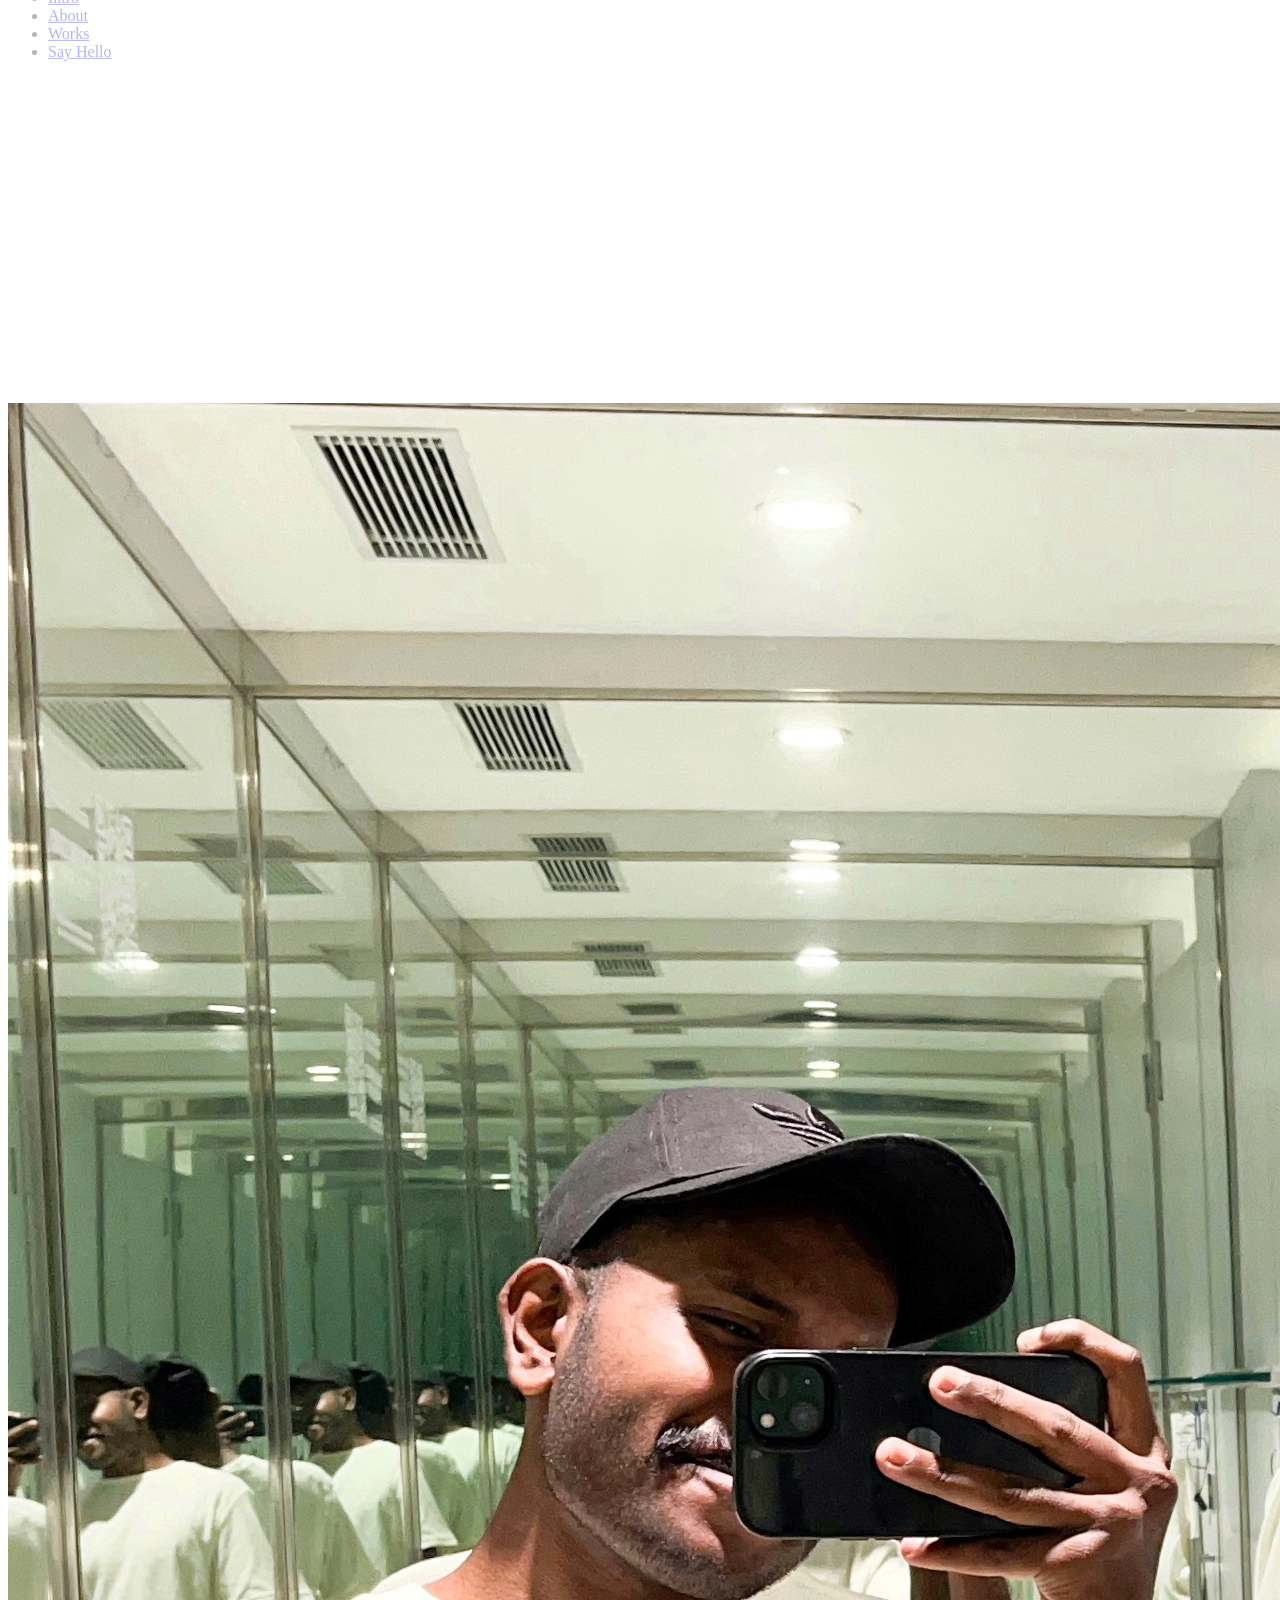
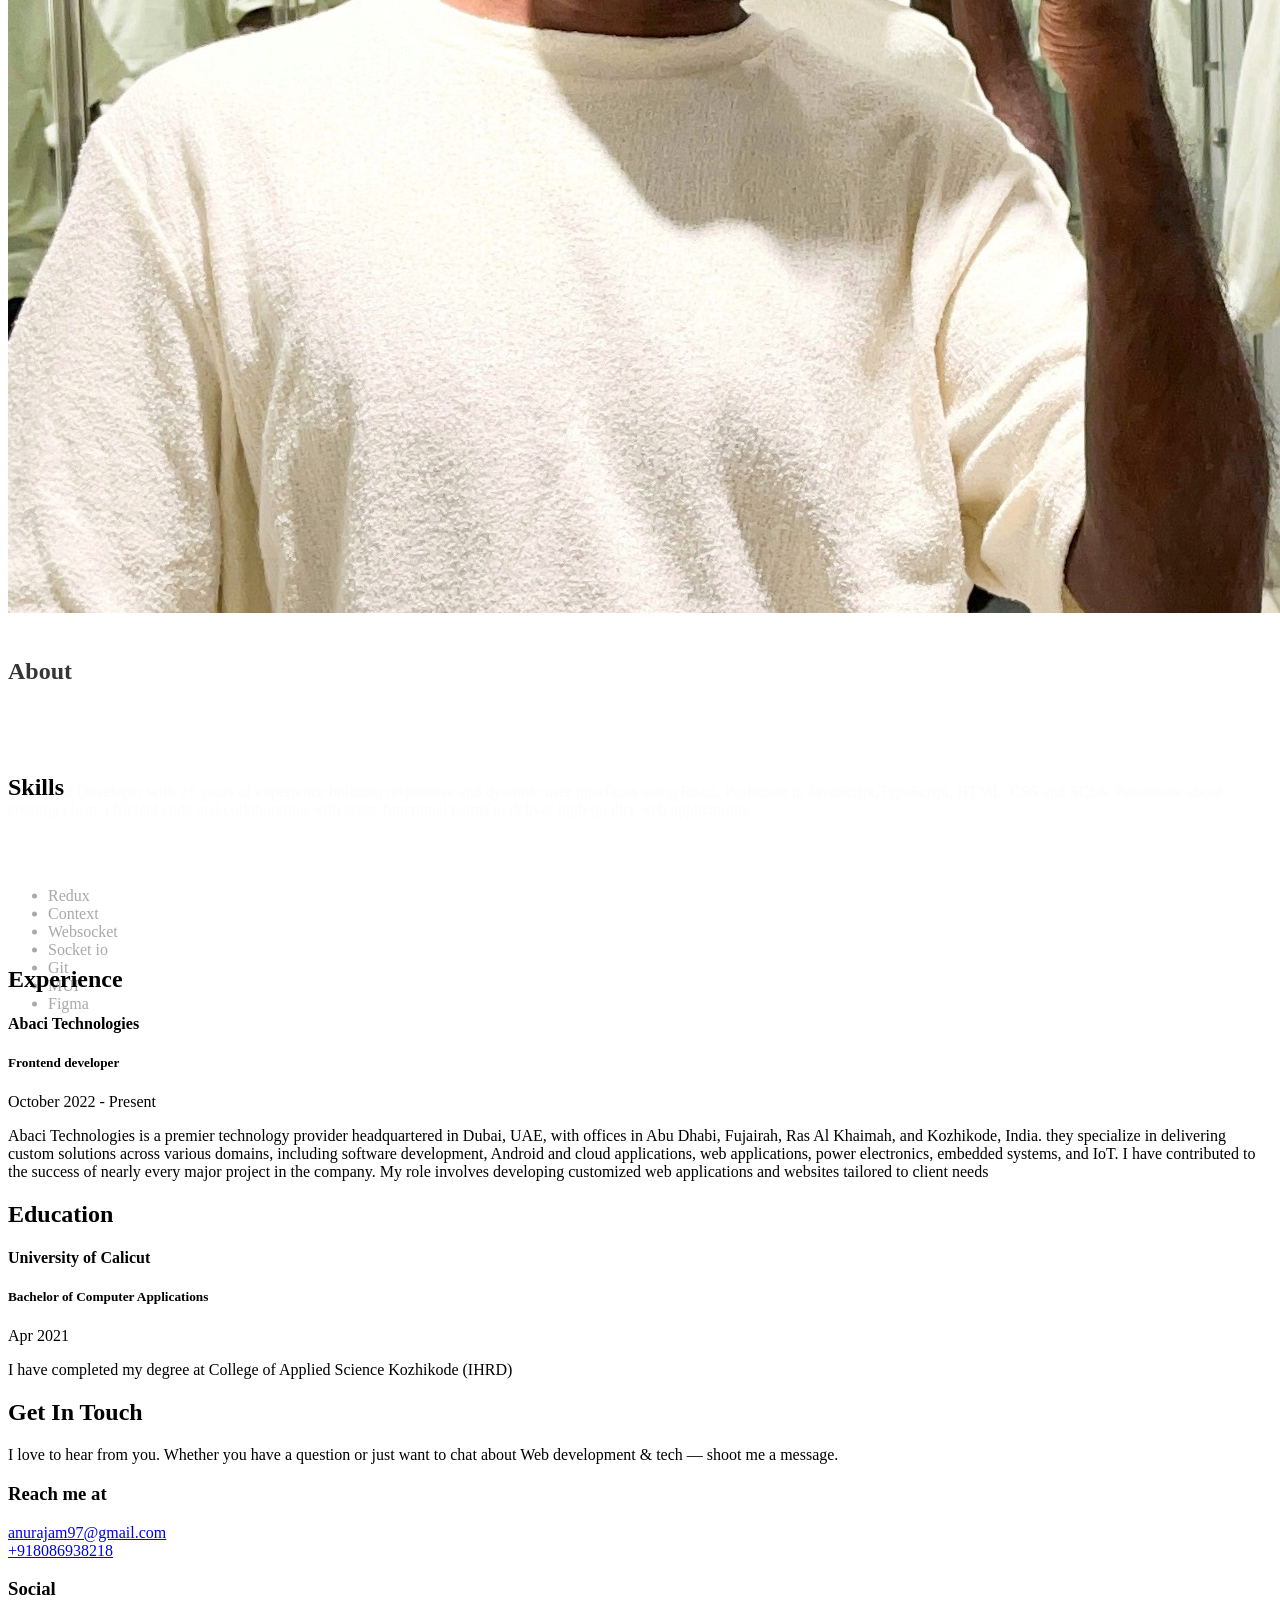
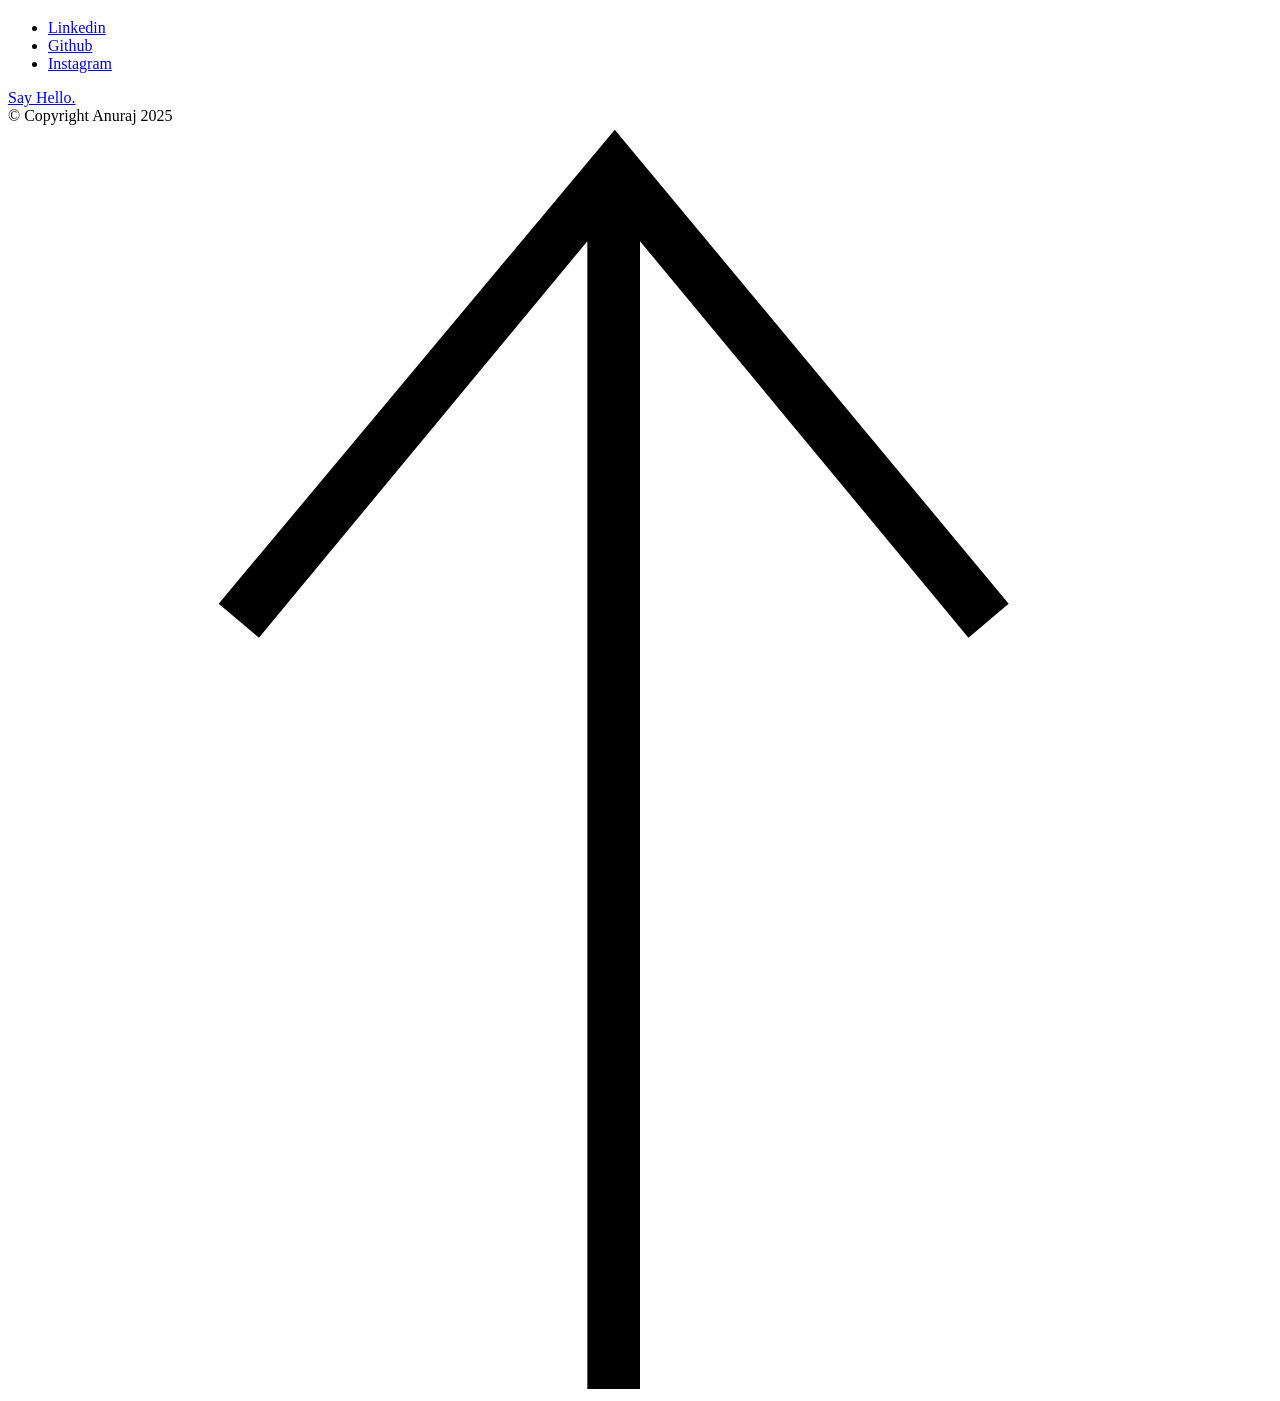
==== index.html @ 37475952 "second commit" ====
<!DOCTYPE html>
<html class="no-js ss-preload" lang="en">
<head>

    <!--- basic page needs
    ================================================== -->
    <meta charset="utf-8">
    <title>Anuraj</title>
    <meta name="description" content="">
    <meta name="author" content="">

    <!-- mobile specific metas
    ================================================== -->
    <meta name="viewport" content="width=device-width, initial-scale=1">

    <!-- CSS
    ================================================== -->
    <link rel="stylesheet" href="css/vendor.css">
    <link rel="stylesheet" href="css/styles.css">

    <!-- favicons
    ================================================== -->
    <link rel="apple-touch-icon" sizes="180x180" href="apple-touch-icon.png">
    <link rel="icon" type="image/png" sizes="32x32" href="favicon-32x32.png">
    <link rel="icon" type="image/png" sizes="16x16" href="favicon-16x16.png">
    <link rel="manifest" href="site.webmanifest">

</head>

<body id="top">


    <!-- # preloader
    ================================================== -->
    <div id="preloader">
        <div id="loader">
        </div>
    </div>


    <!-- # page wrap
    ================================================== -->
    <div class="s-pagewrap">

        <div class="circles">
            <span></span>
            <span></span>
            <span></span>
            <span></span>
            <span></span>
        </div>


        <!-- ## site header 
        ================================================== -->
        <header class="s-header">

            <div class="header-mobile">
                <span class="mobile-home-link"><a href="index.html">Anuraj A M</a></span>
                <a class="mobile-menu-toggle" href="#0"><span>Menu</span></a>
            </div>

            <div class="row wide main-nav-wrap">
                <nav class="column lg-12 main-nav">
                    <ul>
                        <li><a href="index.html" class="home-link">Anuraj A M</a></li>
                        <li class="current"><a href="#intro" class="smoothscroll">Intro</a></li>
                        <li><a href="#about" class="smoothscroll">About</a></li>
                        <li><a href="#works" class="smoothscroll">Works</a></li>
                        <li><a href="#contact" class="smoothscroll">Say Hello</a></li>
                    </ul>
                </nav>
            </div>

        </header> <!-- end s-header -->


        <!-- ## main content
        ==================================================- -->
        <main class="s-content">


            <!-- ### intro
            ================================================== -->
            <section id="intro" class="s-intro target-section">

                <div class="row intro-content wide">

                    <div class="column">
                        <div class="text-pretitle with-line">
                            Hi
                        </div>

                        <h1 class="text-huge-title">
                            I am Anuraj, <br>
                            a Frontend developer<br>
                            based in Calicut. <br>

                        </h1>
                    </div>

                    <ul class="intro-social">
                        <li><a href="#0">Behance</a></li>
                        <li><a href="#0">Twitter</a></li>
                        <li><a href="#0">Dribbble</a></li>
                        <li><a href="#0">Instagram</a></li>
                    </ul>

                </div> <!-- end intro content -->

                <a href="#about" class="intro-scrolldown smoothscroll">
                    <svg width="24" height="24" viewBox="0 0 24 24" xmlns="http://www.w3.org/2000/svg" fill-rule="evenodd" clip-rule="evenodd"><path d="M11 21.883l-6.235-7.527-.765.644 7.521 9 7.479-9-.764-.645-6.236 7.529v-21.884h-1v21.883z"/></svg>
                </a>

            </section> <!-- end s-intro -->


            <!-- ### about
            ================================================== -->
            <section id="about" class="s-about target-section">


                <div class="row about-info wide" data-animate-block>

                    <div class="column lg-6 md-12 about-info__pic-block">
                        <img src="images/about-photo.JPG" 
                              alt="" class="about-info__pic" data-animate-el>
                    </div>

                    <div class="column lg-6 md-12">
                        <div class="about-info__text" >

                            <h2 class="text-pretitle with-line" data-animate-el>
                                About
                            </h2>
                            <p class="attention-getter" data-animate-el>
                                Front End Developer with 2+ years of experience building responsive and dynamic user interfaces using React. Proficient in JavaScript,TypeScript, HTML, CSS and SCSS. Passionate about creating clean, efficient code and collaborating with cross-functional teams to deliver high-quality web applications.
                            </p>
                            <a href="#0" class="btn btn--medium u-fullwidth" data-animate-el>Resume</a>

                        </div>
                    </div>
                </div> <!-- about-info -->


                <div class="row about-expertise" data-animate-block>
                    <div class="column lg-12">

                        <h2 class="text-pretitle" data-animate-el>Skills</h2>
                        <ul class="skills-list h1" data-animate-el>
                            <li>Redux</li>
                            <li>Context</li>
                            <li>Websocket</li>
                            <li>Socket io</li>
                            <li>Git</li>
                            <li>MUI</li>
                            <li>Figma</li>
                           
                        </ul>

                    </div>
                </div> <!-- end about-expertise -->


                <div class="row about-timelines" data-animate-block>

                    <div class="column lg-6 tab-12">

                        <h2 class="text-pretitle" data-animate-el>
                            Experience
                        </h2>

                        <div class="timeline" data-animate-el>

                            <div class="timeline__block">
                                <div class="timeline__bullet"></div>
                                <div class="timeline__header">
                                    <h4 class="timeline__title">Abaci Technologies</h3>
                                    <h5 class="timeline__meta">Frontend developer</h5>
                                    <p class="timeline__timeframe">October 2022 - Present</p>
                                </div>
                                <div class="timeline__desc">
                                    <p>Abaci Technologies is a premier technology provider headquartered in Dubai, UAE, with offices in Abu Dhabi, Fujairah, Ras Al Khaimah, and Kozhikode, India. they specialize in delivering custom solutions across various domains, including software development, Android and cloud applications, web applications, power electronics, embedded systems, and IoT. I have contributed to the success of nearly every major project in the company. My role involves developing customized web applications and websites tailored to client needs</p>
                                </div>
                            </div>
    
                          
    
                        </div> <!-- end timeline -->

                    </div> <!-- end column -->

                    <div class="column lg-6 tab-12">

                        <h2 class="text-pretitle" data-animate-el>
                            Education
                        </h2>

                        <div class="timeline" data-animate-el>

                            <div class="timeline__block">
                                <div class="timeline__bullet"></div>
                                <div class="timeline__header">
                                    <h4 class="timeline__title">University of Calicut</h3>
                                    <h5 class="timeline__meta">Bachelor of Computer Applications</h5>
                                    <p class="timeline__timeframe">Apr 2021</p>
                                </div>
                                <div class="timeline__desc">
                                    <p>I have completed my degree at College of Applied Science Kozhikode (IHRD)
                                    </p>
                                </div>
                            </div>
    
                           
    
                        </div> <!-- end timeline -->
                        
                    </div> <!-- end column -->


                </div> <!-- end about-timelines -->

            </section> <!-- end s-about -->


            <!-- ### works
            ================================================== -->
         
            <!-- end s-works -->


            <!-- ### contact
            ================================================== -->
            <section id="contact" class="s-contact target-section">

                <div class="row contact-top">
                    <div class="column lg-12">
                        <h2 class="text-pretitle">
                            Get In Touch
                        </h2>

                        <p class="h1">
                            I love to hear from you.
                            Whether you have a question or just 
                            want to chat about Web development & tech — shoot me a message.
                        </p>
                    </div>
                </div> <!-- end contact-top -->

                <div class="row contact-bottom">
                    <div class="column lg-3 md-5 tab-6 stack-on-550 contact-block">
                        <h3 class="text-pretitle">Reach me at</h3>
                        <p class="contact-links">
                            <a href="mailto:anurajam97@gmail.com" class="mailtoui">anurajam97@gmail.com</a> <br>
                            <a href="tel:+1975432345">+918086938218</a>
                        </p>
                    </div>
                    <div class="column lg-4 md-5 tab-6 stack-on-550 contact-block">
                        <h3 class="text-pretitle">Social</h3>
                        <ul class="contact-social">
                            <li><a href="https://in.linkedin.com/in/anuraj-am-585b2a225">Linkedin</a></li>
                            <li><a href="https://github.com/anuraj03">Github</a></li>
                            <li><a href="https://www.instagram.com/ianuraj_/">Instagram</a></li>
                        </ul>
                    </div>
                    <div class="column lg-4 md-12 contact-block">
                        <a href="mailto:anurajam97@gmail.com" class="mailtoui btn btn--medium u-fullwidth contact-btn">Say Hello.</a>
                    </div>
                </div> <!-- end contact-bottom -->

            </section> <!-- end contact -->

        </main> <!-- end s-content -->


        <!-- ## footer
        ================================================== -->
        <footer class="s-footer">

            <div class="row">
                <div class="column ss-copyright">
                    <span>© Copyright Anuraj 2025</span> 
                </div>

                <div class="ss-go-top">
                    <a class="smoothscroll" title="Back to Top" href="#top">
                        <svg xmlns="http://www.w3.org/2000/svg" viewBox="0 0 24 24" fill-rule="evenodd" clip-rule="evenodd"><path d="M11 2.206l-6.235 7.528-.765-.645 7.521-9 7.479 9-.764.646-6.236-7.53v21.884h-1v-21.883z"/></svg>
                    </a>
                </div>
            </div>

        </footer> <!-- end s-footer -->

    </div> <!-- end -s-pagewrap -->


    <!-- Java Script
    ================================================== -->
    <script src="js/plugins.js"></script>
    <script src="js/main.js"></script>

</body>
</html>
---- css/vendor.css ----
/* ===================================================================
 * Theme Third-party Stylesheets
 * Template Ver. 1.0.0
 * 02-16-2021
 * -------------------------------------------------------------------
 *
 * TOC:
 * 
 * # PrismJS 1.20.0
 * # Swiper 6.4.5
 * # Basiclightbox
 * 
 * ------------------------------------------------------------------- */



/* ===================================================================
 * # PrismJS 1.20.0
 *   https://prismjs.com/download.html#themes=prism-tomorrow&languages=markup+css+clike+javascript+markup-templating+php
 *   
 *   prism.js tomorrow night eighties for JavaScript, CoffeeScript, CSS and HTML
 *   Based on https://github.com/chriskempson/tomorrow-theme
 *   @author Rose Pritchard
 * ------------------------------------------------------------------- */

code[class*="language-"],
pre[class*="language-"] {
    color           : #ccc;
    background      : none;
    font-family     : var(--font-mono);
    font-size       : calc(var(--text-size) * 0.9444);
    text-align      : left;
    white-space     : pre;
    word-spacing    : normal;
    word-break      : normal;
    word-wrap       : normal;
    line-height     : var(--vspace-1);
    -moz-tab-size   : 4;
    -o-tab-size     : 4;
    tab-size        : 4;
    -webkit-hyphens : none;
    -moz-hyphens    : none;
    -ms-hyphens     : none;
    hyphens         : none;
}

/* Code blocks */

pre[class*="language-"] {
    padding  : var(--vspace-0_5) 0 var(--vspace-1);
    margin   : 0;
    overflow : auto;
}

:not(pre)>code[class*="language-"],
pre[class*="language-"] {
    background : #2d2d2d;
}

/* Inline code */

:not(pre)>code[class*="language-"] {
    padding     : .1em;
    white-space : normal;
}

.token.comment,
.token.block-comment,
.token.prolog,
.token.doctype,
.token.cdata {
    color : #999;
}

.token.punctuation {
    color : #ccc;
}

.token.tag,
.token.attr-name,
.token.namespace,
.token.deleted {
    color : #e2777a;
}

.token.function-name {
    color : #6196cc;
}

.token.boolean,
.token.number,
.token.function {
    color : #f08d49;
}

.token.property,
.token.class-name,
.token.constant,
.token.symbol {
    color : #f8c555;
}

.token.selector,
.token.important,
.token.atrule,
.token.keyword,
.token.builtin {
    color : #cc99cd;
}

.token.string,
.token.char,
.token.attr-value,
.token.regex,
.token.variable {
    color : #7ec699;
}

.token.operator,
.token.entity,
.token.url {
    color : #67cdcc;
}

.token.important,
.token.bold {
    font-weight : bold;
}

.token.italic {
    font-style : italic;
}

.token.entity {
    cursor : help;
}

.token.inserted {
    color : green;
}



/* ===================================================================
 * # Swiper 6.4.5
 *   Most modern mobile touch slider and framework with hardware accelerated transitions
 *   https://swiperjs.com
 *
 *   Copyright 2014-2020 Vladimir Kharlampidi
 *
 *   Released under the MIT License
 *
 *   Released on: December 18, 2020
 * ------------------------------------------------------------------- */

@font-face {
    font-family : "swiper-icons";
    src         : url("data:application/font-woff;charset=utf-8;base64, [base64]//wADZ2x5ZgAAAywAAADMAAAD2MHtryVoZWFkAAABbAAAADAAAAA2E2+eoWhoZWEAAAGcAAAAHwAAACQC9gDzaG10eAAAAigAAAAZAAAArgJkABFsb2NhAAAC0AAAAFoAAABaFQAUGG1heHAAAAG8AAAAHwAAACAAcABAbmFtZQAAA/gAAAE5AAACXvFdBwlwb3N0AAAFNAAAAGIAAACE5s74hXjaY2BkYGAAYpf5Hu/j+W2+MnAzMYDAzaX6QjD6/4//Bxj5GA8AuRwMYGkAPywL13jaY2BkYGA88P8Agx4j+/8fQDYfA1AEBWgDAIB2BOoAeNpjYGRgYNBh4GdgYgABEMnIABJzYNADCQAACWgAsQB42mNgYfzCOIGBlYGB0YcxjYGBwR1Kf2WQZGhhYGBiYGVmgAFGBiQQkOaawtDAoMBQxXjg/wEGPcYDDA4wNUA2CCgwsAAAO4EL6gAAeNpj2M0gyAACqxgGNWBkZ2D4/wMA+xkDdgAAAHjaY2BgYGaAYBkGRgYQiAHyGMF8FgYHIM3DwMHABGQrMOgyWDLEM1T9/w8UBfEMgLzE////P/5//f/V/xv+r4eaAAeMbAxwIUYmIMHEgKYAYjUcsDAwsLKxc3BycfPw8jEQA/[base64]/uznmfPFBNODM2K7MTQ45YEAZqGP81AmGGcF3iPqOop0r1SPTaTbVkfUe4HXj97wYE+yNwWYxwWu4v1ugWHgo3S1XdZEVqWM7ET0cfnLGxWfkgR42o2PvWrDMBSFj/IHLaF0zKjRgdiVMwScNRAoWUoH78Y2icB/yIY09An6AH2Bdu/UB+yxopYshQiEvnvu0dURgDt8QeC8PDw7Fpji3fEA4z/PEJ6YOB5hKh4dj3EvXhxPqH/SKUY3rJ7srZ4FZnh1PMAtPhwP6fl2PMJMPDgeQ4rY8YT6Gzao0eAEA409DuggmTnFnOcSCiEiLMgxCiTI6Cq5DZUd3Qmp10vO0LaLTd2cjN4fOumlc7lUYbSQcZFkutRG7g6JKZKy0RmdLY680CDnEJ+UMkpFFe1RN7nxdVpXrC4aTtnaurOnYercZg2YVmLN/d/gczfEimrE/fs/bOuq29Zmn8tloORaXgZgGa78yO9/cnXm2BpaGvq25Dv9S4E9+5SIc9PqupJKhYFSSl47+Qcr1mYNAAAAeNptw0cKwkAAAMDZJA8Q7OUJvkLsPfZ6zFVERPy8qHh2YER+3i/BP83vIBLLySsoKimrqKqpa2hp6+jq6RsYGhmbmJqZSy0sraxtbO3sHRydnEMU4uR6yx7JJXveP7WrDycAAAAAAAH//wACeNpjYGRgYOABYhkgZgJCZgZNBkYGLQZtIJsFLMYAAAw3ALgAeNolizEKgDAQBCchRbC2sFER0YD6qVQiBCv/H9ezGI6Z5XBAw8CBK/m5iQQVauVbXLnOrMZv2oLdKFa8Pjuru2hJzGabmOSLzNMzvutpB3N42mNgZGBg4GKQYzBhYMxJLMlj4GBgAYow/P/PAJJhLM6sSoWKfWCAAwDAjgbRAAB42mNgYGBkAIIbCZo5IPrmUn0hGA0AO8EFTQAA") format("woff");
    font-weight : 400;
    font-style  : normal;
}

:root {
    --swiper-theme-color : #007aff;
}

.swiper-container {
    margin-left  : auto;
    margin-right : auto;
    position     : relative;
    overflow     : hidden;
    list-style   : none;
    padding      : 0;
    /* Fix of Webkit flickering */
    z-index      : 1;
}

.swiper-container-vertical>.swiper-wrapper {
    flex-direction : column;
}

.swiper-wrapper {
    position            : relative;
    width               : 100%;
    height              : 100%;
    z-index             : 1;
    display             : flex;
    transition-property : transform;
    box-sizing          : content-box;
}

.swiper-container-android .swiper-slide,
.swiper-wrapper {
    transform : translate3d(0px, 0, 0);
}

.swiper-container-multirow>.swiper-wrapper {
    flex-wrap : wrap;
}

.swiper-container-multirow-column>.swiper-wrapper {
    flex-wrap      : wrap;
    flex-direction : column;
}

.swiper-container-free-mode>.swiper-wrapper {
    transition-timing-function : ease-out;
    margin                     : 0 auto;
}

.swiper-slide {
    flex-shrink         : 0;
    width               : 100%;
    height              : 100%;
    position            : relative;
    transition-property : transform;
}

.swiper-slide-invisible-blank {
    visibility : hidden;
}

/* Auto Height */

.swiper-container-autoheight,
.swiper-container-autoheight .swiper-slide {
    height : auto;
}

.swiper-container-autoheight .swiper-wrapper {
    align-items         : flex-start;
    transition-property : transform, height;
}

/* 3D Effects */

.swiper-container-3d {
    perspective : 1200px;
}

.swiper-container-3d .swiper-wrapper,
.swiper-container-3d .swiper-slide,
.swiper-container-3d .swiper-slide-shadow-left,
.swiper-container-3d .swiper-slide-shadow-right,
.swiper-container-3d .swiper-slide-shadow-top,
.swiper-container-3d .swiper-slide-shadow-bottom,
.swiper-container-3d .swiper-cube-shadow {
    transform-style : preserve-3d;
}

.swiper-container-3d .swiper-slide-shadow-left,
.swiper-container-3d .swiper-slide-shadow-right,
.swiper-container-3d .swiper-slide-shadow-top,
.swiper-container-3d .swiper-slide-shadow-bottom {
    position       : absolute;
    left           : 0;
    top            : 0;
    width          : 100%;
    height         : 100%;
    pointer-events : none;
    z-index        : 10;
}

.swiper-container-3d .swiper-slide-shadow-left {
    background-image : linear-gradient(to left, rgba(0, 0, 0, 0.5), rgba(0, 0, 0, 0));
}

.swiper-container-3d .swiper-slide-shadow-right {
    background-image : linear-gradient(to right, rgba(0, 0, 0, 0.5), rgba(0, 0, 0, 0));
}

.swiper-container-3d .swiper-slide-shadow-top {
    background-image : linear-gradient(to top, rgba(0, 0, 0, 0.5), rgba(0, 0, 0, 0));
}

.swiper-container-3d .swiper-slide-shadow-bottom {
    background-image : linear-gradient(to bottom, rgba(0, 0, 0, 0.5), rgba(0, 0, 0, 0));
}

/* CSS Mode */

.swiper-container-css-mode>.swiper-wrapper {
    overflow           : auto;
    scrollbar-width    : none;
    /* For Firefox */
    -ms-overflow-style : none;
    /* For Internet Explorer and Edge */
}

.swiper-container-css-mode>.swiper-wrapper::-webkit-scrollbar {
    display : none;
}

.swiper-container-css-mode>.swiper-wrapper>.swiper-slide {
    scroll-snap-align : start start;
}

.swiper-container-horizontal.swiper-container-css-mode>.swiper-wrapper {
    scroll-snap-type : x mandatory;
}

.swiper-container-vertical.swiper-container-css-mode>.swiper-wrapper {
    scroll-snap-type : y mandatory;
}

:root {
    --swiper-navigation-size   : 44px;
    /*
    --swiper-navigation-color  : var(--swiper-theme-color);
    */
}

.swiper-button-prev,
.swiper-button-next {
    position        : absolute;
    top             : 50%;
    width           : calc(var(--swiper-navigation-size) / 44 * 27);
    height          : var(--swiper-navigation-size);
    margin-top      : calc(-1 * var(--swiper-navigation-size) / 2);
    z-index         : 10;
    cursor          : pointer;
    display         : flex;
    align-items     : center;
    justify-content : center;
    color           : var(--swiper-navigation-color, var(--swiper-theme-color));
}

.swiper-button-prev.swiper-button-disabled,
.swiper-button-next.swiper-button-disabled {
    opacity        : 0.35;
    cursor         : auto;
    pointer-events : none;
}

.swiper-button-prev:after,
.swiper-button-next:after {
    font-family    : swiper-icons;
    font-size      : var(--swiper-navigation-size);
    text-transform : none !important;
    letter-spacing : 0;
    text-transform : none;
    font-variant   : initial;
    line-height    : 1;
}

.swiper-button-prev,
.swiper-container-rtl .swiper-button-next {
    left  : 10px;
    right : auto;
}

.swiper-button-prev:after,
.swiper-container-rtl .swiper-button-next:after {
    content : "prev";
}

.swiper-button-next,
.swiper-container-rtl .swiper-button-prev {
    right : 10px;
    left  : auto;
}

.swiper-button-next:after,
.swiper-container-rtl .swiper-button-prev:after {
    content : "next";
}

.swiper-button-prev.swiper-button-white,
.swiper-button-next.swiper-button-white {
    --swiper-navigation-color : #ffffff;
}

.swiper-button-prev.swiper-button-black,
.swiper-button-next.swiper-button-black {
    --swiper-navigation-color : #000000;
}

.swiper-button-lock {
    display : none;
}

:root {
    /*
    --swiper-pagination-color: var(--swiper-theme-color);
    */
}

.swiper-pagination {
    position   : absolute;
    text-align : center;
    transition : 300ms opacity;
    transform  : translate3d(0, 0, 0);
    z-index    : 10;
}

.swiper-pagination.swiper-pagination-hidden {
    opacity : 0;
}

/* Common Styles */

.swiper-pagination-fraction,
.swiper-pagination-custom,
.swiper-container-horizontal>.swiper-pagination-bullets {
    bottom : 10px;
    left   : 0;
    width  : 100%;
}

/* Bullets */

.swiper-pagination-bullets-dynamic {
    overflow  : hidden;
    font-size : 0;
}

.swiper-pagination-bullets-dynamic .swiper-pagination-bullet {
    transform : scale(0.33);
    position  : relative;
}

.swiper-pagination-bullets-dynamic .swiper-pagination-bullet-active {
    transform : scale(1);
}

.swiper-pagination-bullets-dynamic .swiper-pagination-bullet-active-main {
    transform : scale(1);
}

.swiper-pagination-bullets-dynamic .swiper-pagination-bullet-active-prev {
    transform : scale(0.66);
}

.swiper-pagination-bullets-dynamic .swiper-pagination-bullet-active-prev-prev {
    transform : scale(0.33);
}

.swiper-pagination-bullets-dynamic .swiper-pagination-bullet-active-next {
    transform : scale(0.66);
}

.swiper-pagination-bullets-dynamic .swiper-pagination-bullet-active-next-next {
    transform : scale(0.33);
}

.swiper-pagination-bullet {
    width         : 8px;
    height        : 8px;
    display       : inline-block;
    border-radius : 100%;
    background    : #000;
    opacity       : 0.2;
}

button.swiper-pagination-bullet {
    border             : none;
    margin             : 0;
    padding            : 0;
    box-shadow         : none;
    -webkit-appearance : none;
    -moz-appearance    : none;
    appearance         : none;
}

.swiper-pagination-clickable .swiper-pagination-bullet {
    cursor : pointer;
}

.swiper-pagination-bullet-active {
    opacity    : 1;
    background : var(--swiper-pagination-color, var(--swiper-theme-color));
}

.swiper-container-vertical>.swiper-pagination-bullets {
    right     : 10px;
    top       : 50%;
    transform : translate3d(0px, -50%, 0);
}

.swiper-container-vertical>.swiper-pagination-bullets .swiper-pagination-bullet {
    margin  : 6px 0;
    display : block;
}

.swiper-container-vertical>.swiper-pagination-bullets.swiper-pagination-bullets-dynamic {
    top       : 50%;
    transform : translateY(-50%);
    width     : 8px;
}

.swiper-container-vertical>.swiper-pagination-bullets.swiper-pagination-bullets-dynamic .swiper-pagination-bullet {
    display    : inline-block;
    transition : 200ms transform, 200ms top;
}

.swiper-container-horizontal>.swiper-pagination-bullets .swiper-pagination-bullet {
    margin : 0 4px;
}

.swiper-container-horizontal>.swiper-pagination-bullets.swiper-pagination-bullets-dynamic {
    left        : 50%;
    transform   : translateX(-50%);
    white-space : nowrap;
}

.swiper-container-horizontal>.swiper-pagination-bullets.swiper-pagination-bullets-dynamic .swiper-pagination-bullet {
    transition : 200ms transform, 200ms left;
}

.swiper-container-horizontal.swiper-container-rtl>.swiper-pagination-bullets-dynamic .swiper-pagination-bullet {
    transition : 200ms transform, 200ms right;
}

/* Progress */

.swiper-pagination-progressbar {
    background : rgba(0, 0, 0, 0.25);
    position   : absolute;
}

.swiper-pagination-progressbar .swiper-pagination-progressbar-fill {
    background       : var(--swiper-pagination-color, var(--swiper-theme-color));
    position         : absolute;
    left             : 0;
    top              : 0;
    width            : 100%;
    height           : 100%;
    transform        : scale(0);
    transform-origin : left top;
}

.swiper-container-rtl .swiper-pagination-progressbar .swiper-pagination-progressbar-fill {
    transform-origin : right top;
}

.swiper-container-horizontal>.swiper-pagination-progressbar,
.swiper-container-vertical>.swiper-pagination-progressbar.swiper-pagination-progressbar-opposite {
    width  : 100%;
    height : 4px;
    left   : 0;
    top    : 0;
}

.swiper-container-vertical>.swiper-pagination-progressbar,
.swiper-container-horizontal>.swiper-pagination-progressbar.swiper-pagination-progressbar-opposite {
    width  : 4px;
    height : 100%;
    left   : 0;
    top    : 0;
}

.swiper-pagination-white {
    --swiper-pagination-color : #ffffff;
}

.swiper-pagination-black {
    --swiper-pagination-color : #000000;
}

.swiper-pagination-lock {
    display : none;
}

/* Scrollbar */

.swiper-scrollbar {
    border-radius    : 10px;
    position         : relative;
    -ms-touch-action : none;
    background       : rgba(0, 0, 0, 0.1);
}

.swiper-container-horizontal>.swiper-scrollbar {
    position : absolute;
    left     : 1%;
    bottom   : 3px;
    z-index  : 50;
    height   : 5px;
    width    : 98%;
}

.swiper-container-vertical>.swiper-scrollbar {
    position : absolute;
    right    : 3px;
    top      : 1%;
    z-index  : 50;
    width    : 5px;
    height   : 98%;
}

.swiper-scrollbar-drag {
    height        : 100%;
    width         : 100%;
    position      : relative;
    background    : rgba(0, 0, 0, 0.5);
    border-radius : 10px;
    left          : 0;
    top           : 0;
}

.swiper-scrollbar-cursor-drag {
    cursor : move;
}

.swiper-scrollbar-lock {
    display : none;
}

.swiper-zoom-container {
    width           : 100%;
    height          : 100%;
    display         : flex;
    justify-content : center;
    align-items     : center;
    text-align      : center;
}

.swiper-zoom-container>img,
.swiper-zoom-container>svg,
.swiper-zoom-container>canvas {
    max-width  : 100%;
    max-height : 100%;
    object-fit : contain;
}

.swiper-slide-zoomed {
    cursor : move;
}

/* Preloader */

:root {
    /*
    --swiper-preloader-color: var(--swiper-theme-color);
    */
}

.swiper-lazy-preloader {
    width            : 42px;
    height           : 42px;
    position         : absolute;
    left             : 50%;
    top              : 50%;
    margin-left      : -21px;
    margin-top       : -21px;
    z-index          : 10;
    transform-origin : 50%;
    animation        : swiper-preloader-spin 1s infinite linear;
    box-sizing       : border-box;
    border           : 4px solid var(--swiper-preloader-color, var(--swiper-theme-color));
    border-radius    : 50%;
    border-top-color : transparent;
}

.swiper-lazy-preloader-white {
    --swiper-preloader-color : #fff;
}

.swiper-lazy-preloader-black {
    --swiper-preloader-color : #000;
}

@keyframes swiper-preloader-spin {
    100% {
        transform : rotate(360deg);
    }
}

/* a11y */

.swiper-container .swiper-notification {
    position       : absolute;
    left           : 0;
    top            : 0;
    pointer-events : none;
    opacity        : 0;
    z-index        : -1000;
}

.swiper-container-fade.swiper-container-free-mode .swiper-slide {
    transition-timing-function : ease-out;
}

.swiper-container-fade .swiper-slide {
    pointer-events      : none;
    transition-property : opacity;
}

.swiper-container-fade .swiper-slide .swiper-slide {
    pointer-events : none;
}

.swiper-container-fade .swiper-slide-active,
.swiper-container-fade .swiper-slide-active .swiper-slide-active {
    pointer-events : auto;
}

.swiper-container-cube {
    overflow : visible;
}

.swiper-container-cube .swiper-slide {
    pointer-events              : none;
    -webkit-backface-visibility : hidden;
    backface-visibility         : hidden;
    z-index                     : 1;
    visibility                  : hidden;
    transform-origin            : 0 0;
    width                       : 100%;
    height                      : 100%;
}

.swiper-container-cube .swiper-slide .swiper-slide {
    pointer-events : none;
}

.swiper-container-cube.swiper-container-rtl .swiper-slide {
    transform-origin : 100% 0;
}

.swiper-container-cube .swiper-slide-active,
.swiper-container-cube .swiper-slide-active .swiper-slide-active {
    pointer-events : auto;
}

.swiper-container-cube .swiper-slide-active,
.swiper-container-cube .swiper-slide-next,
.swiper-container-cube .swiper-slide-prev,
.swiper-container-cube .swiper-slide-next+.swiper-slide {
    pointer-events : auto;
    visibility     : visible;
}

.swiper-container-cube .swiper-slide-shadow-top,
.swiper-container-cube .swiper-slide-shadow-bottom,
.swiper-container-cube .swiper-slide-shadow-left,
.swiper-container-cube .swiper-slide-shadow-right {
    z-index                     : 0;
    -webkit-backface-visibility : hidden;
    backface-visibility         : hidden;
}

.swiper-container-cube .swiper-cube-shadow {
    position       : absolute;
    left           : 0;
    bottom         : 0px;
    width          : 100%;
    height         : 100%;
    background     : #000;
    opacity        : 0.6;
    -webkit-filter : blur(50px);
    filter         : blur(50px);
    z-index        : 0;
}

.swiper-container-flip {
    overflow : visible;
}

.swiper-container-flip .swiper-slide {
    pointer-events              : none;
    -webkit-backface-visibility : hidden;
    backface-visibility         : hidden;
    z-index                     : 1;
}

.swiper-container-flip .swiper-slide .swiper-slide {
    pointer-events : none;
}

.swiper-container-flip .swiper-slide-active,
.swiper-container-flip .swiper-slide-active .swiper-slide-active {
    pointer-events : auto;
}

.swiper-container-flip .swiper-slide-shadow-top,
.swiper-container-flip .swiper-slide-shadow-bottom,
.swiper-container-flip .swiper-slide-shadow-left,
.swiper-container-flip .swiper-slide-shadow-right {
    z-index                     : 0;
    -webkit-backface-visibility : hidden;
    backface-visibility         : hidden;
}



/* ===================================================================
 * # Basiclightbox
 *
 *
 * ------------------------------------------------------------------- */

.basicLightbox {
    position        : fixed;
    display         : flex;
    justify-content : center;
    align-items     : center;
    top             : 0;
    left            : 0;
    width           : 100%;
    height          : 100vh;
    background      : var(--color-body);
    opacity         : 0.01;
    transition      : opacity 0.4s ease;
    z-index         : 1000;
    will-change     : opacity;
}

.basicLightbox::after {
    content             : "";
    position            : absolute;
    top                 : 1.8rem;
    right               : 1.8rem;
    width               : 2em;
    height              : 2em;
    background          : url(../images/icons/icon-close.svg);
    background-position : center;
    background-size     : 1.8rem 1.8rem;
    background-repeat   : no-repeat;
    cursor              : pointer;
}

.basicLightbox--visible {
    opacity : 1;
}

.basicLightbox__placeholder {
    max-width   : 100%;
    transform   : scale(0.9);
    transition  : all 0.4s ease;
    z-index     : 1;
    will-change : transform;
    opacity     : 0;
}

.basicLightbox__placeholder>iframe:first-child:last-child,
.basicLightbox__placeholder>img:first-child:last-child,
.basicLightbox__placeholder>video:first-child:last-child {
    display    : block;
    position   : absolute;
    top        : 0;
    right      : 0;
    bottom     : 0;
    left       : 0;
    margin     : auto;
    max-width  : 95%;
    max-height : 95%;
}

.basicLightbox__placeholder>iframe:first-child:last-child,
.basicLightbox__placeholder>video:first-child:last-child {
    pointer-events : auto;
}

.basicLightbox__placeholder>img:first-child:last-child,
.basicLightbox__placeholder>video:first-child:last-child {
    width  : auto;
    height : auto;
}

.basicLightbox--iframe .basicLightbox__placeholder,
.basicLightbox--img .basicLightbox__placeholder,
.basicLightbox--video .basicLightbox__placeholder {
    width          : 100%;
    height         : 100%;
    pointer-events : none;
}

.basicLightbox--visible .basicLightbox__placeholder {
    transform : scale(1);
    opacity   : 1;
}
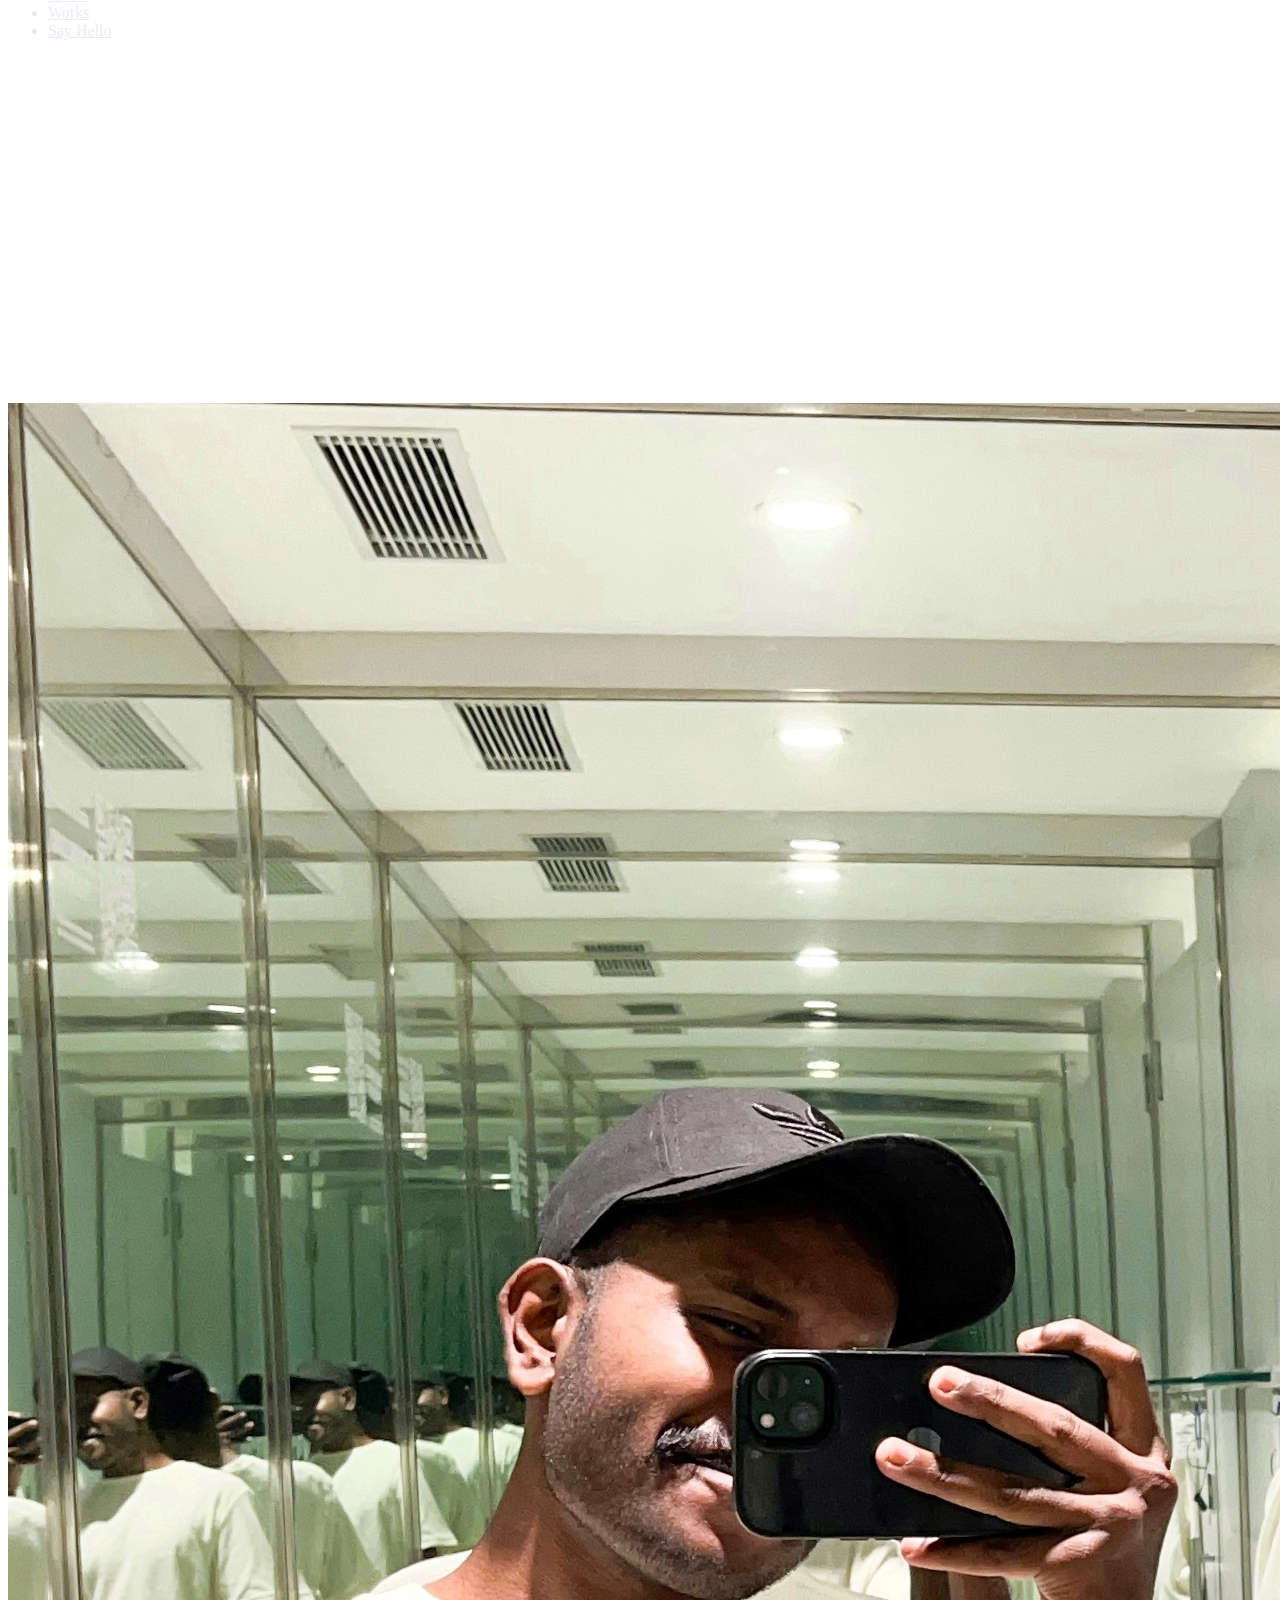
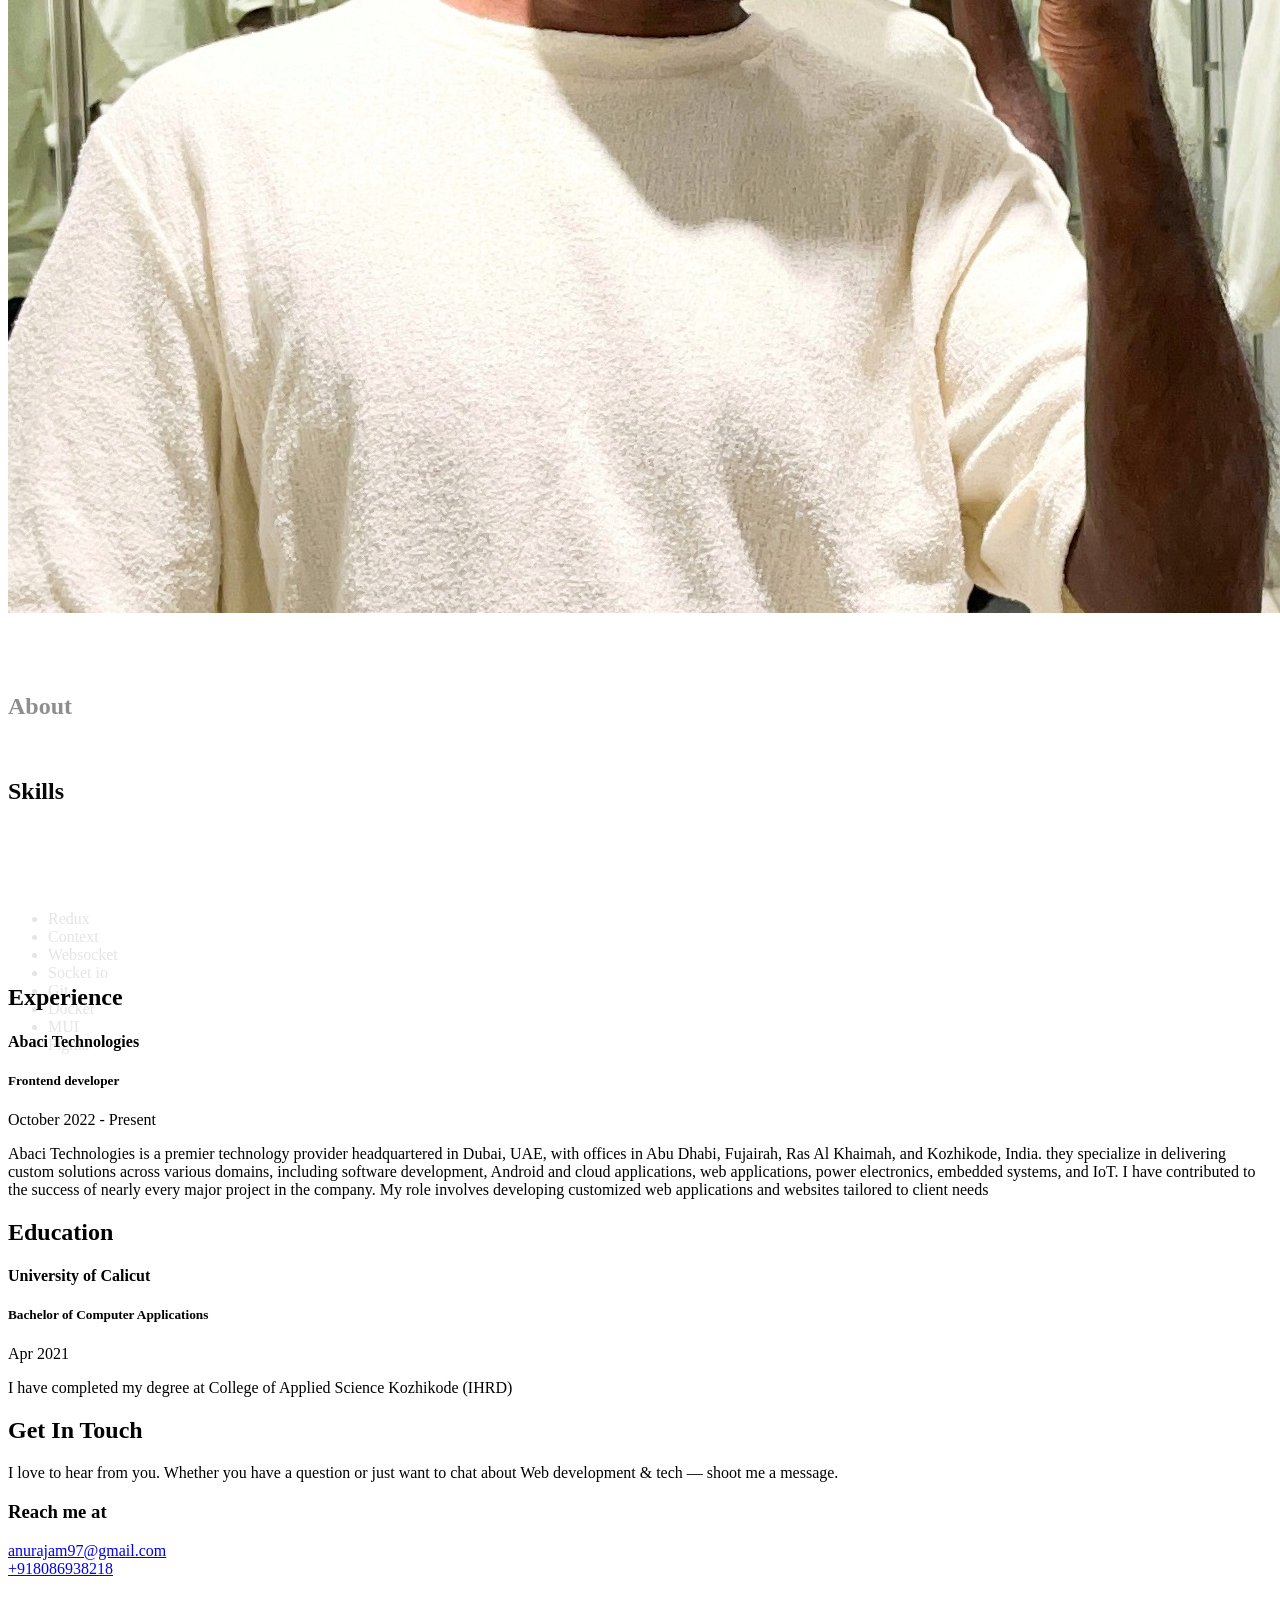
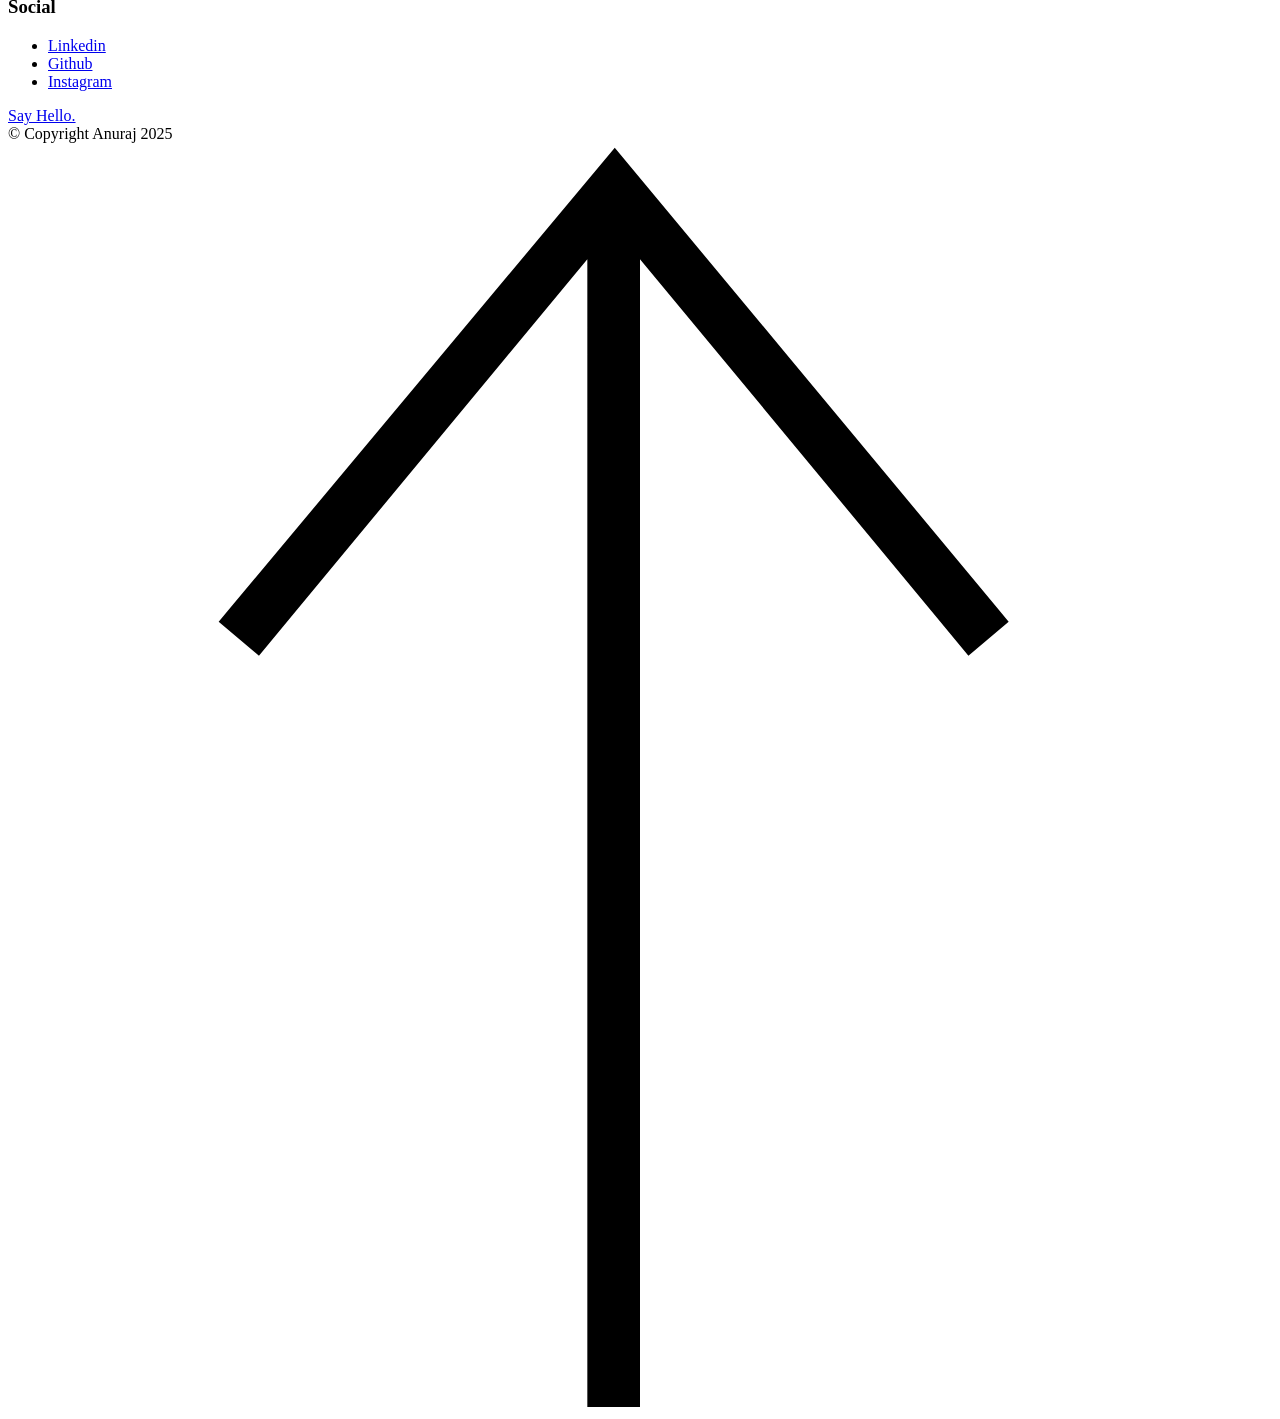
==== commit 1bcaabd2: "added new skill" ====
--- a/index.html
+++ b/index.html
@@ -153,6 +153,7 @@
                             <li>Websocket</li>
                             <li>Socket io</li>
                             <li>Git</li>
+                            <li>Docker</li>
                             <li>MUI</li>
                             <li>Figma</li>
                            
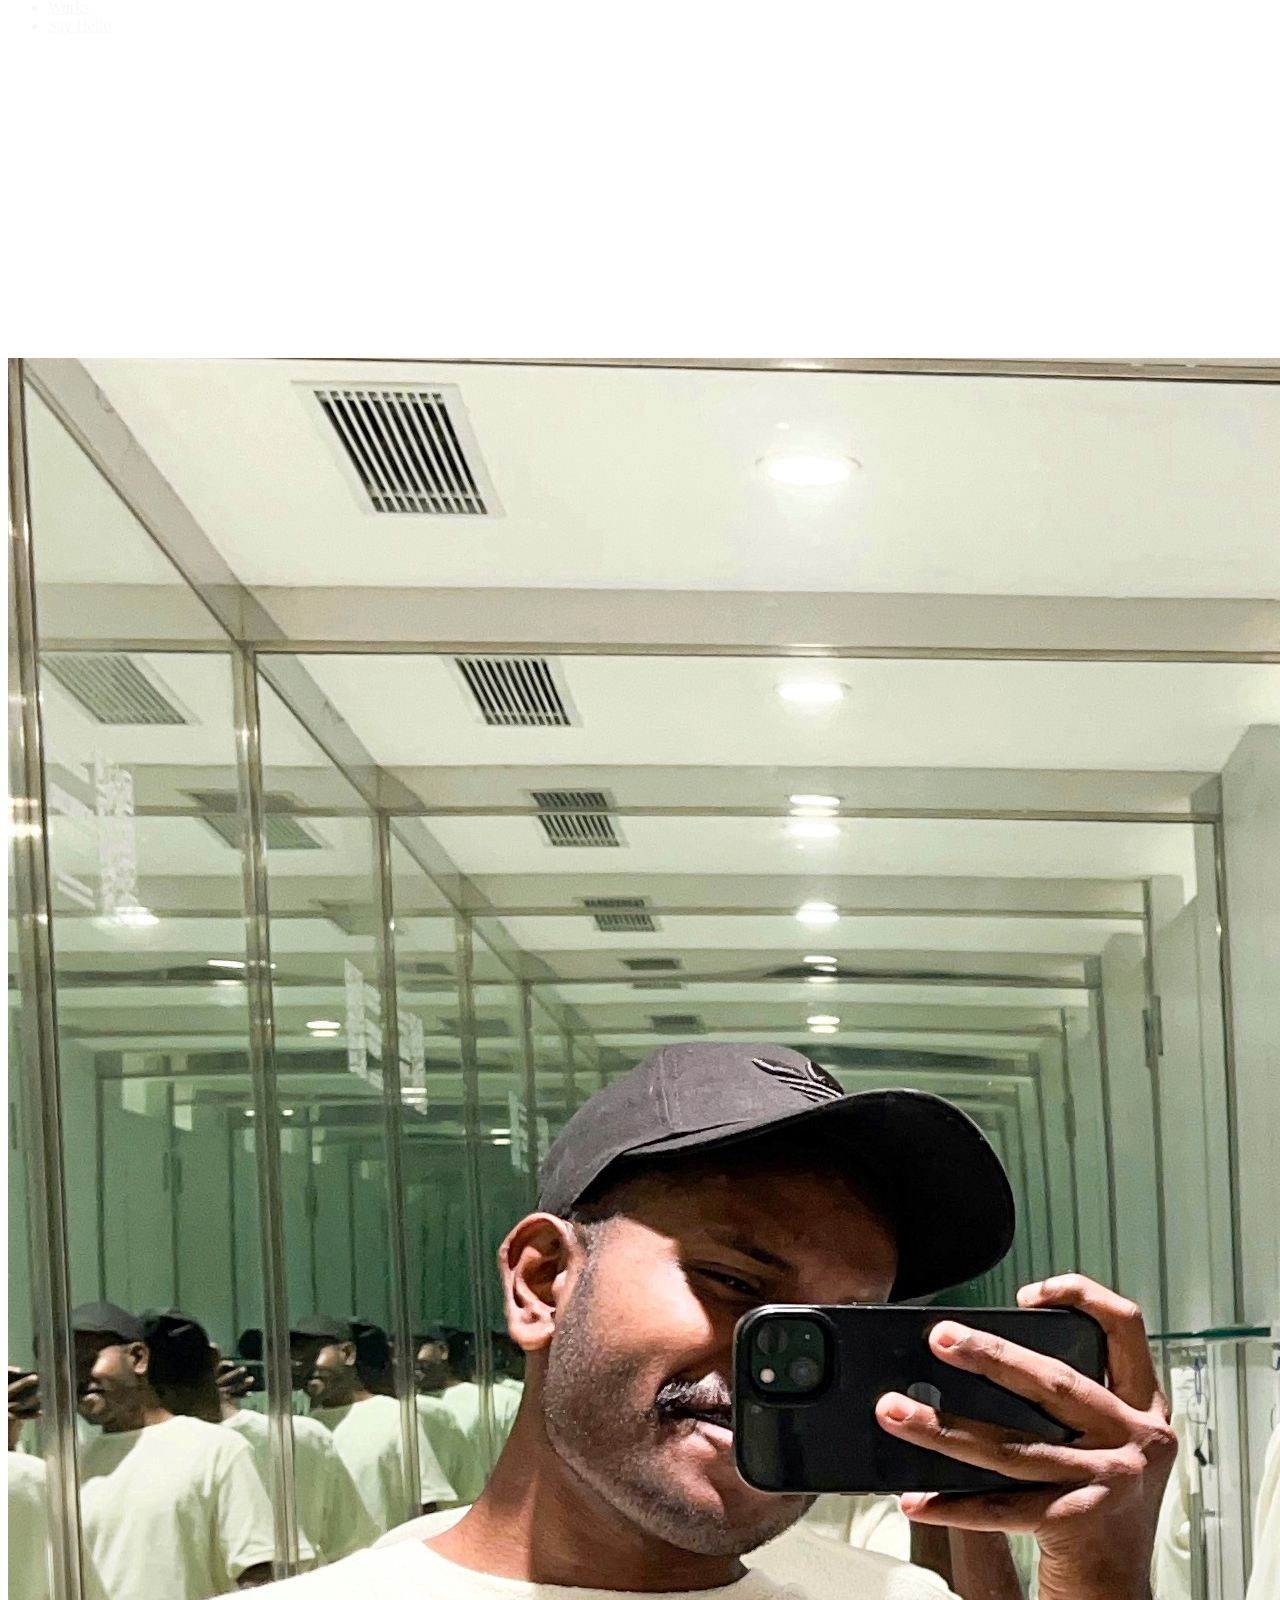
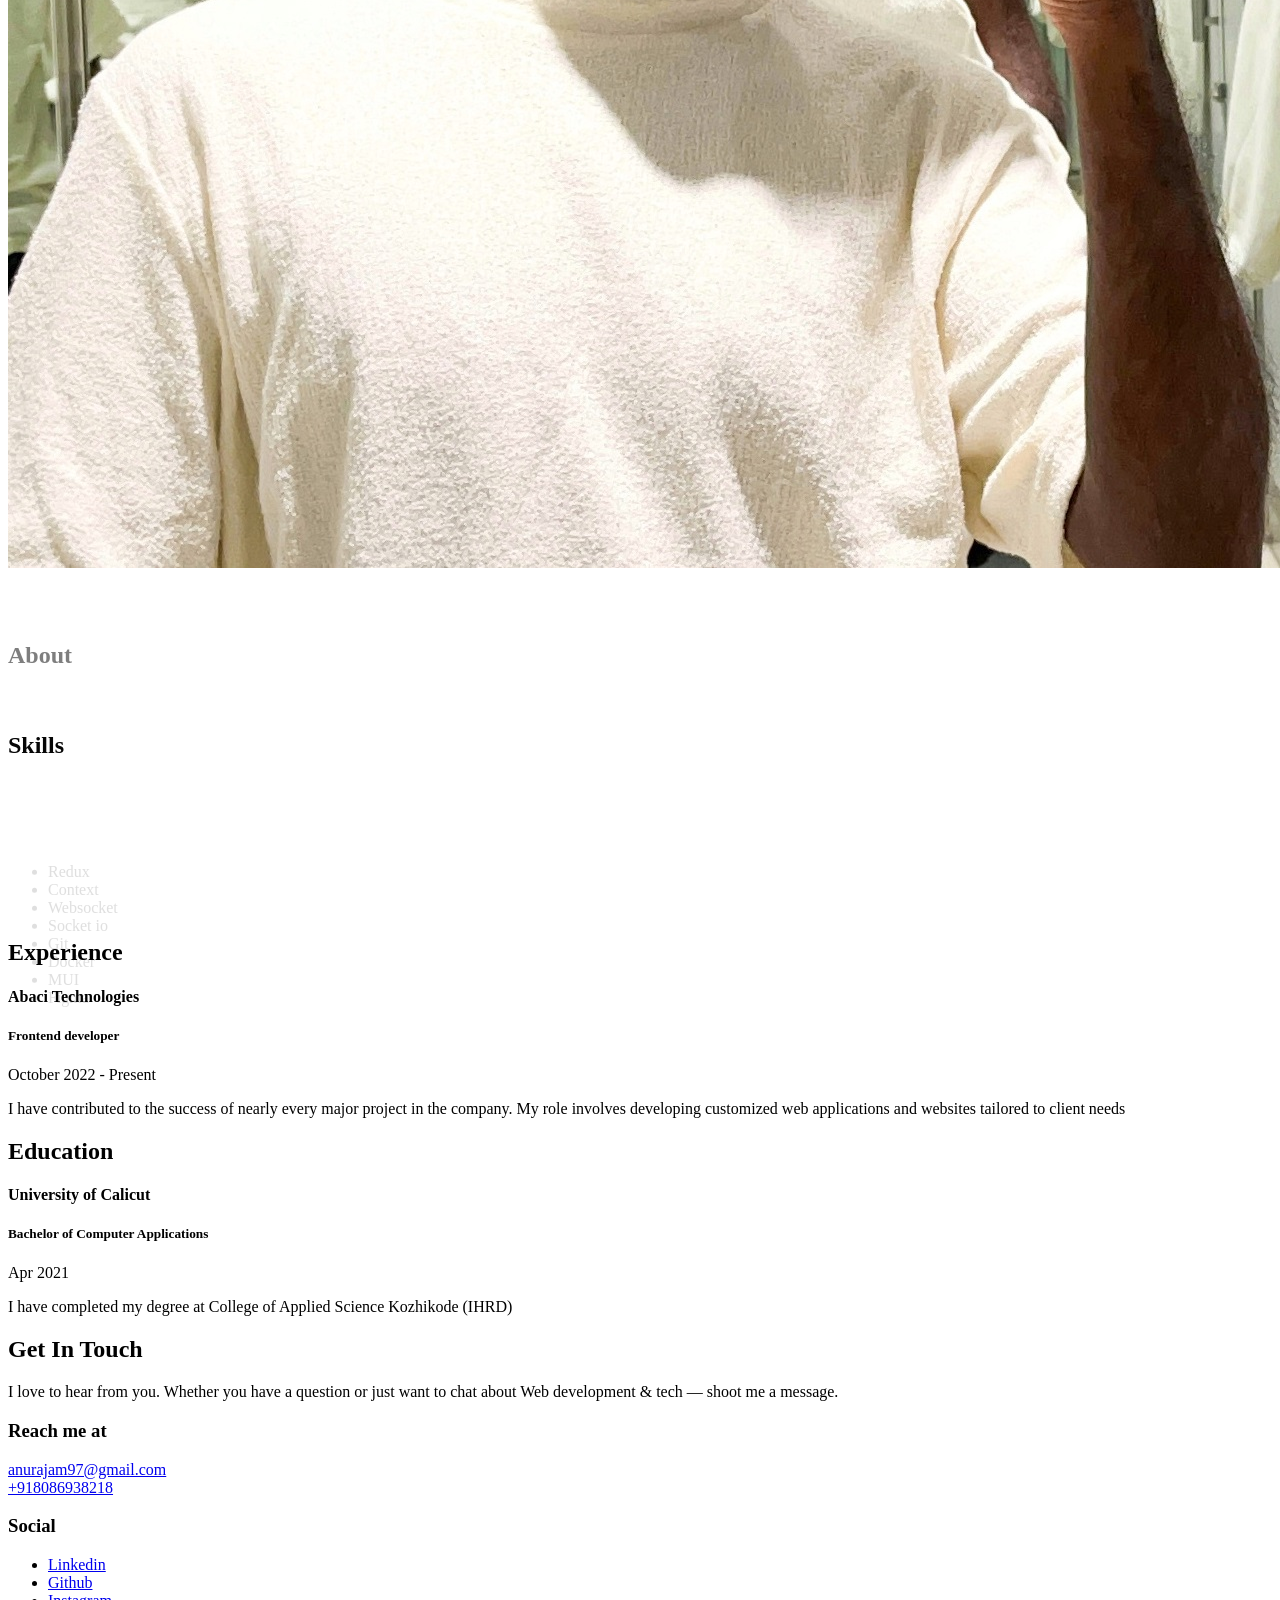
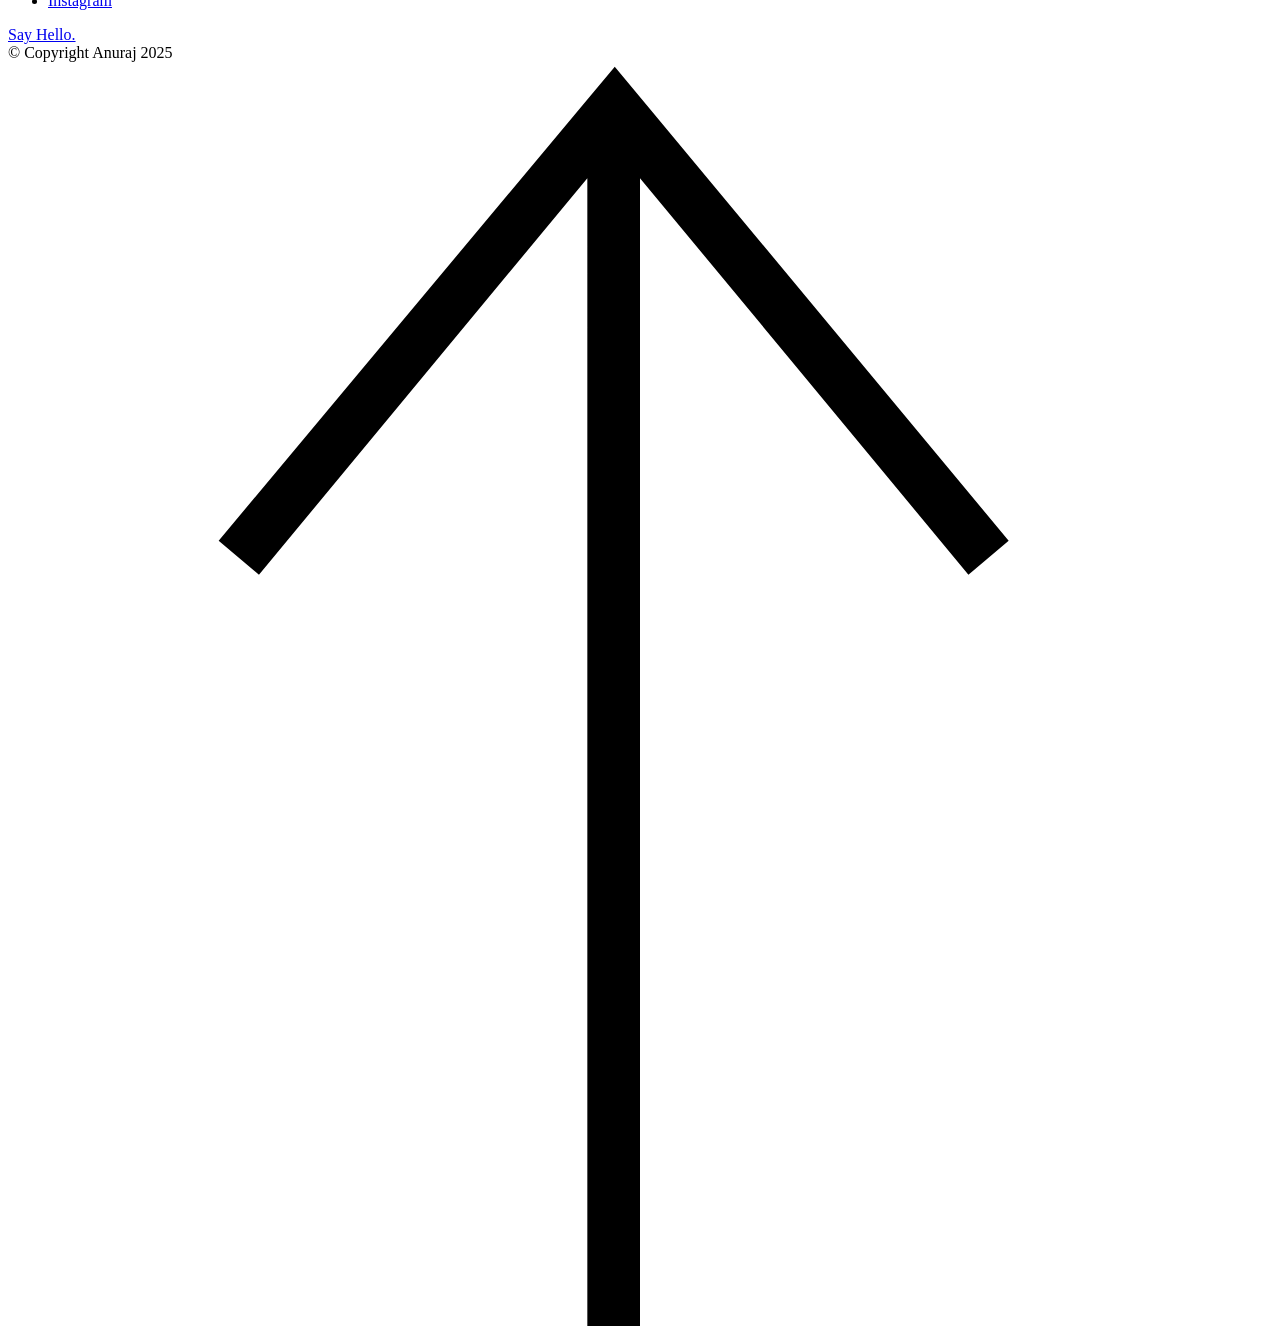
==== commit c506e1f3: "chnages in experience" ====
--- a/index.html
+++ b/index.html
@@ -94,16 +94,15 @@
                         <h1 class="text-huge-title">
                             I am Anuraj, <br>
                             a Frontend developer<br>
-                            based in Calicut. <br>
+                          
 
                         </h1>
                     </div>
 
                     <ul class="intro-social">
-                        <li><a href="#0">Behance</a></li>
-                        <li><a href="#0">Twitter</a></li>
-                        <li><a href="#0">Dribbble</a></li>
-                        <li><a href="#0">Instagram</a></li>
+                        <li><a href="https://in.linkedin.com/in/anuraj-am-585b2a225">Linkedin</a></li>
+                        <li><a href="https://github.com/anuraj03">Github</a></li>
+                        <li><a href="https://www.instagram.com/ianuraj_/">Instagram</a></li>
                     </ul>
 
                 </div> <!-- end intro content -->
@@ -134,7 +133,7 @@
                                 About
                             </h2>
                             <p class="attention-getter" data-animate-el>
-                                Front End Developer with 2+ years of experience building responsive and dynamic user interfaces using React. Proficient in JavaScript,TypeScript, HTML, CSS and SCSS. Passionate about creating clean, efficient code and collaborating with cross-functional teams to deliver high-quality web applications.
+                                Frontend Developer with 2+ years of experience building responsive and dynamic user interfaces using React. Proficient in JavaScript,TypeScript, HTML, CSS and SCSS. Passionate about creating clean, efficient code and collaborating with cross-functional teams to deliver high-quality web applications.
                             </p>
                             <a href="#0" class="btn btn--medium u-fullwidth" data-animate-el>Resume</a>
 
@@ -181,7 +180,7 @@
                                     <p class="timeline__timeframe">October 2022 - Present</p>
                                 </div>
                                 <div class="timeline__desc">
-                                    <p>Abaci Technologies is a premier technology provider headquartered in Dubai, UAE, with offices in Abu Dhabi, Fujairah, Ras Al Khaimah, and Kozhikode, India. they specialize in delivering custom solutions across various domains, including software development, Android and cloud applications, web applications, power electronics, embedded systems, and IoT. I have contributed to the success of nearly every major project in the company. My role involves developing customized web applications and websites tailored to client needs</p>
+                                    <p>I have contributed to the success of nearly every major project in the company. My role involves developing customized web applications and websites tailored to client needs</p>
                                 </div>
                             </div>
     
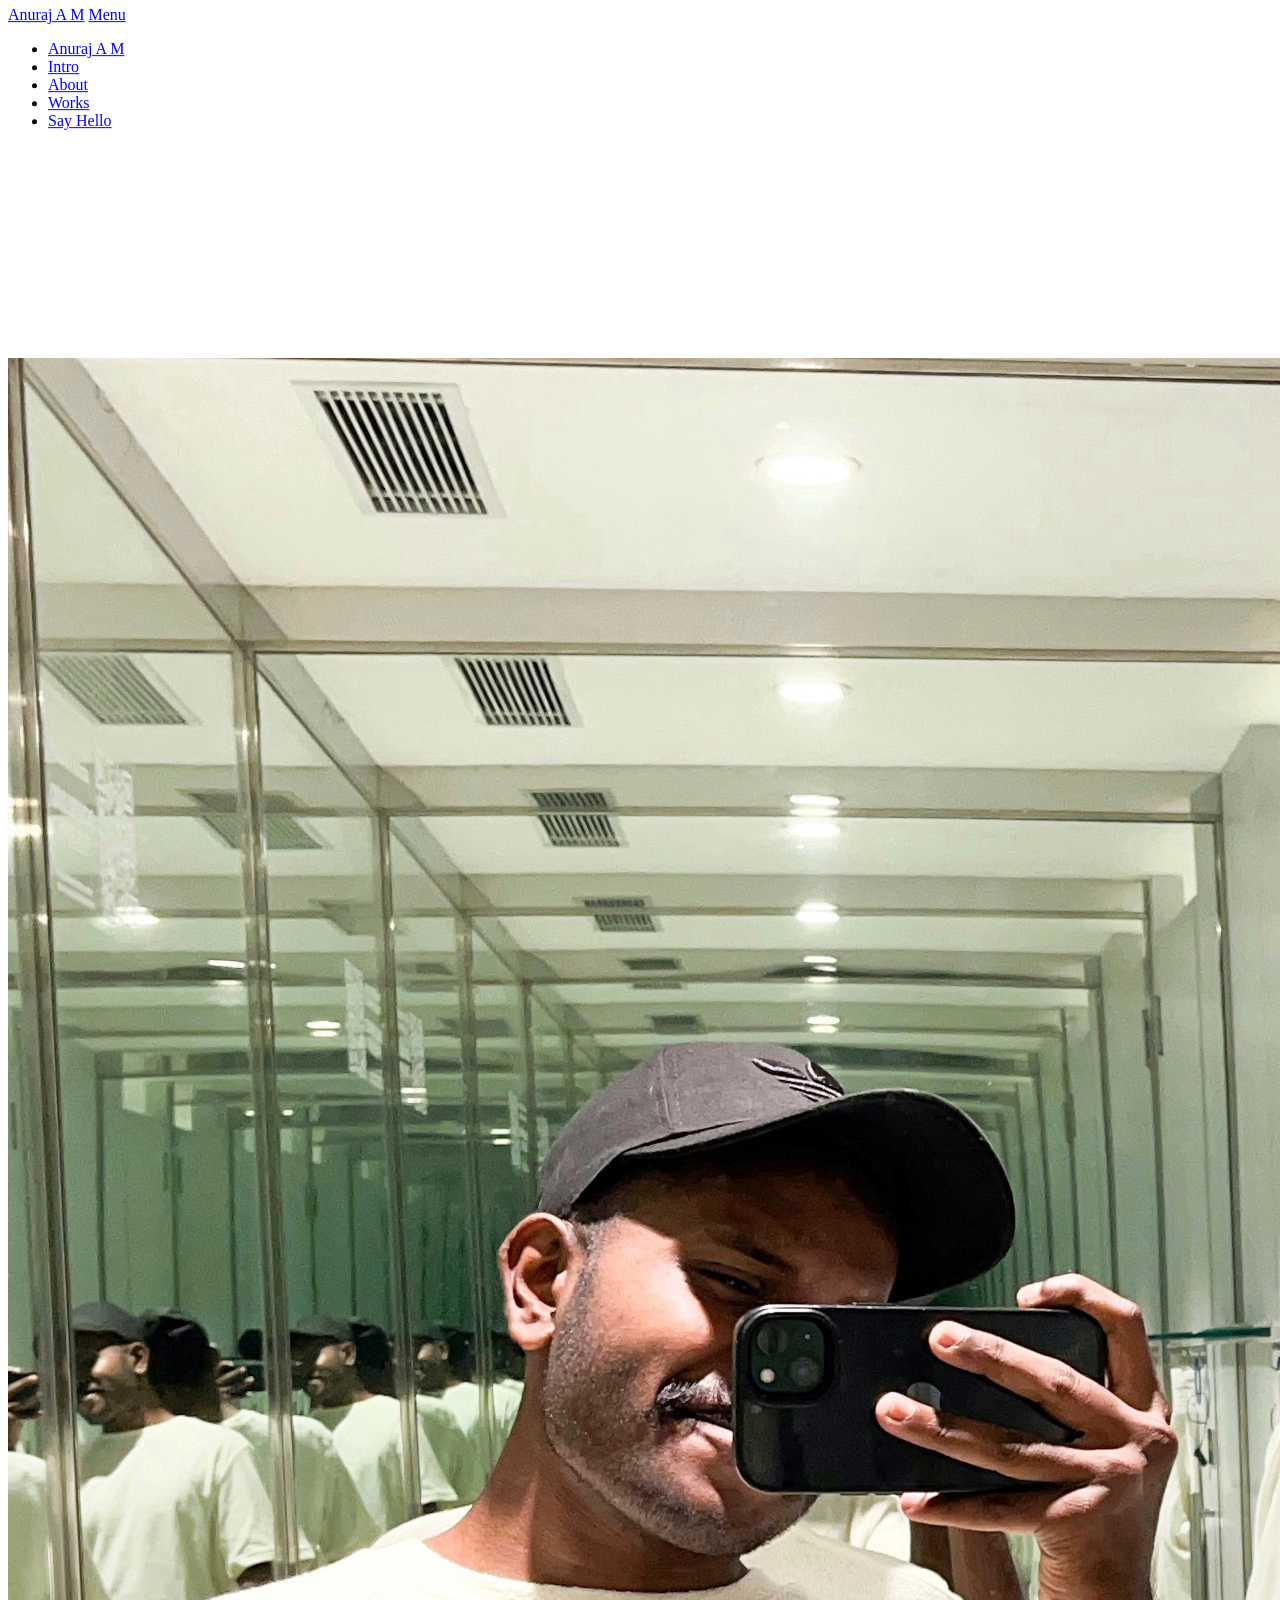
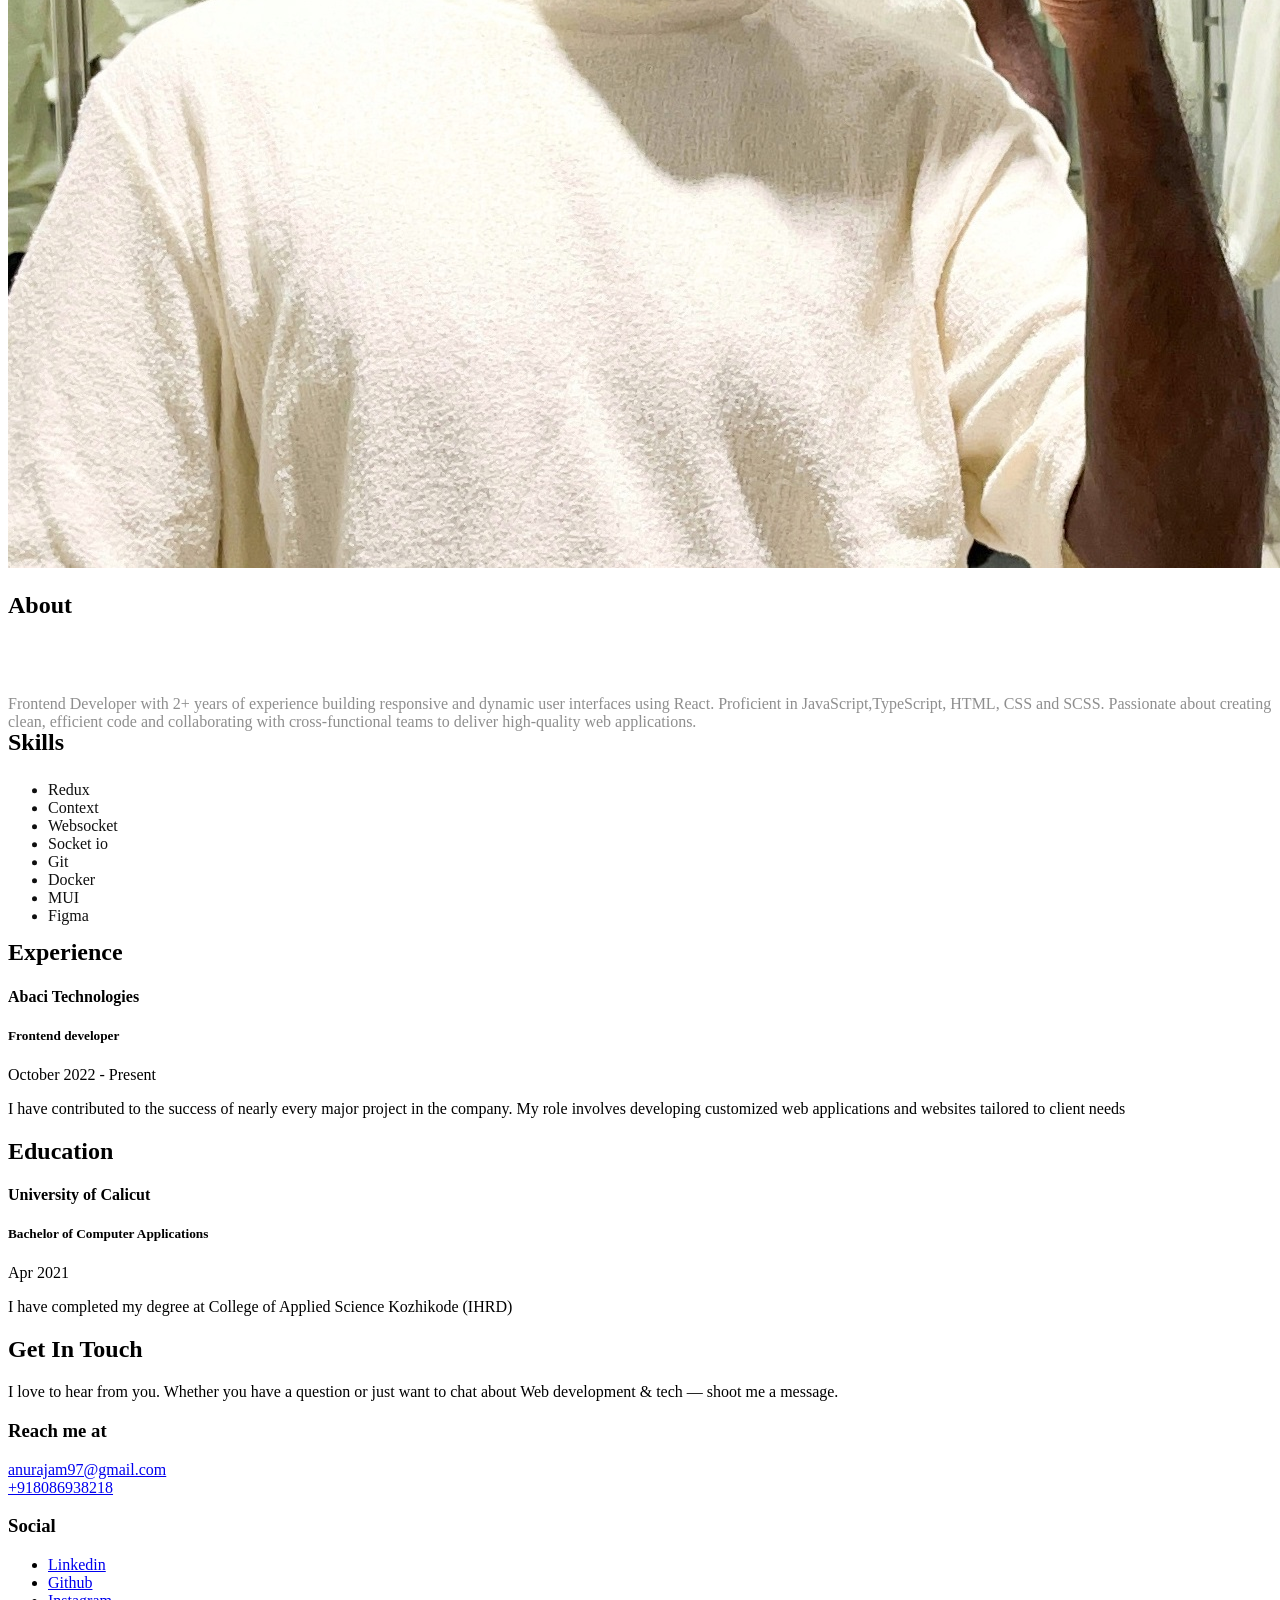
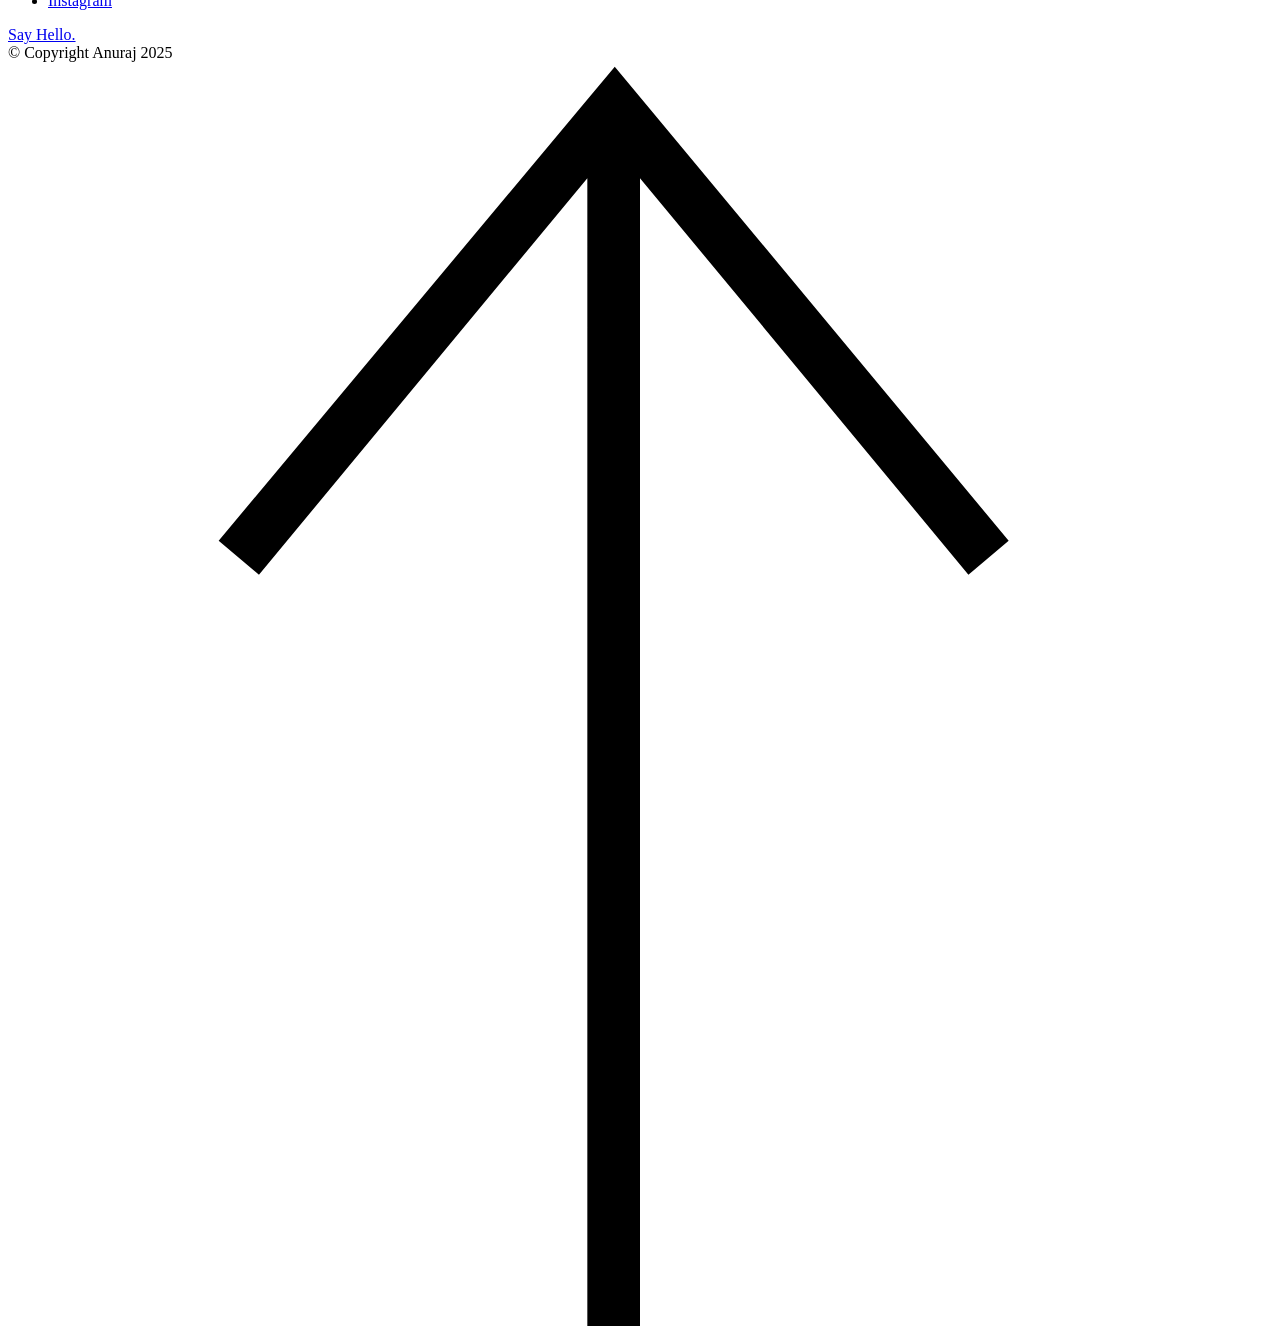
==== commit 1c4b8248: "added resume" ====
--- a/index.html
+++ b/index.html
@@ -135,7 +135,7 @@
                             <p class="attention-getter" data-animate-el>
                                 Frontend Developer with 2+ years of experience building responsive and dynamic user interfaces using React. Proficient in JavaScript,TypeScript, HTML, CSS and SCSS. Passionate about creating clean, efficient code and collaborating with cross-functional teams to deliver high-quality web applications.
                             </p>
-                            <a href="#0" class="btn btn--medium u-fullwidth" data-animate-el>Resume</a>
+                            <a href="Resume/AnurajAM.pdf" class="btn btn--medium u-fullwidth" target="_blank" data-animate-el>Resume</a>
 
                         </div>
                     </div>
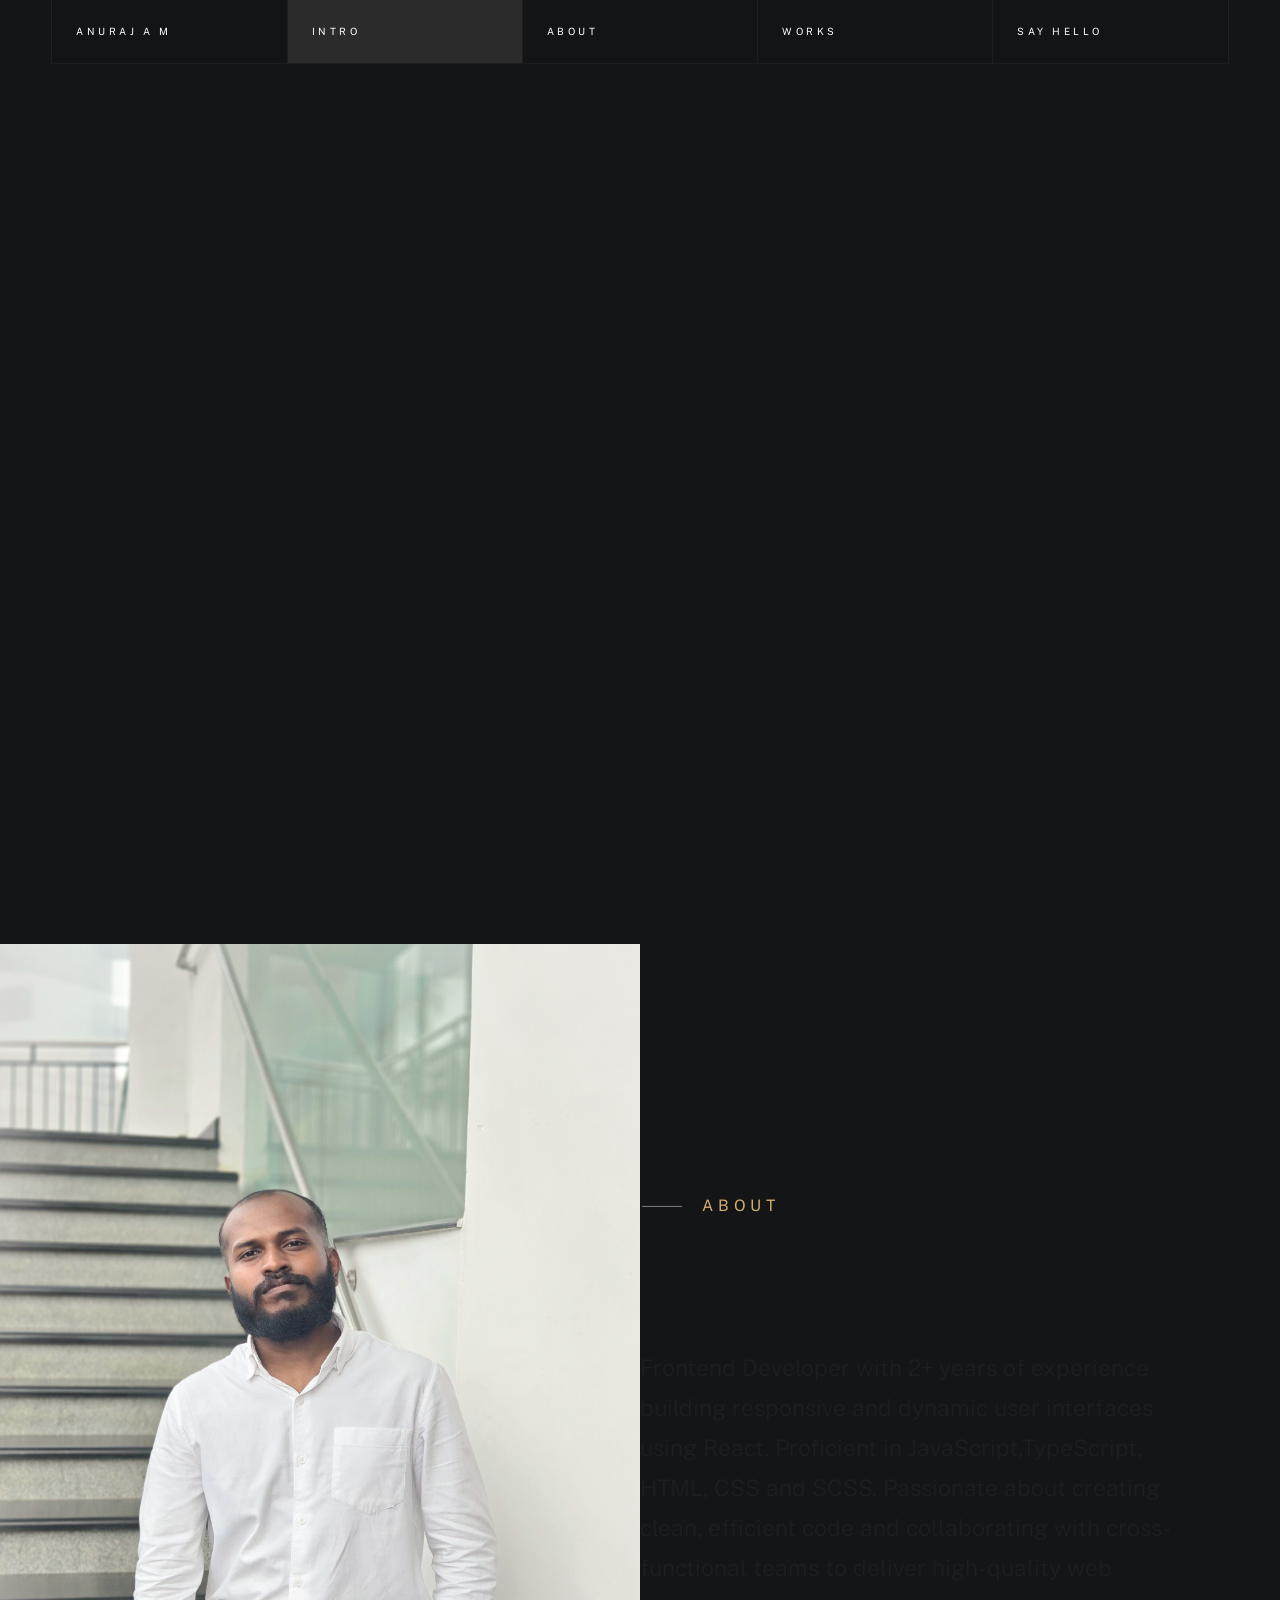
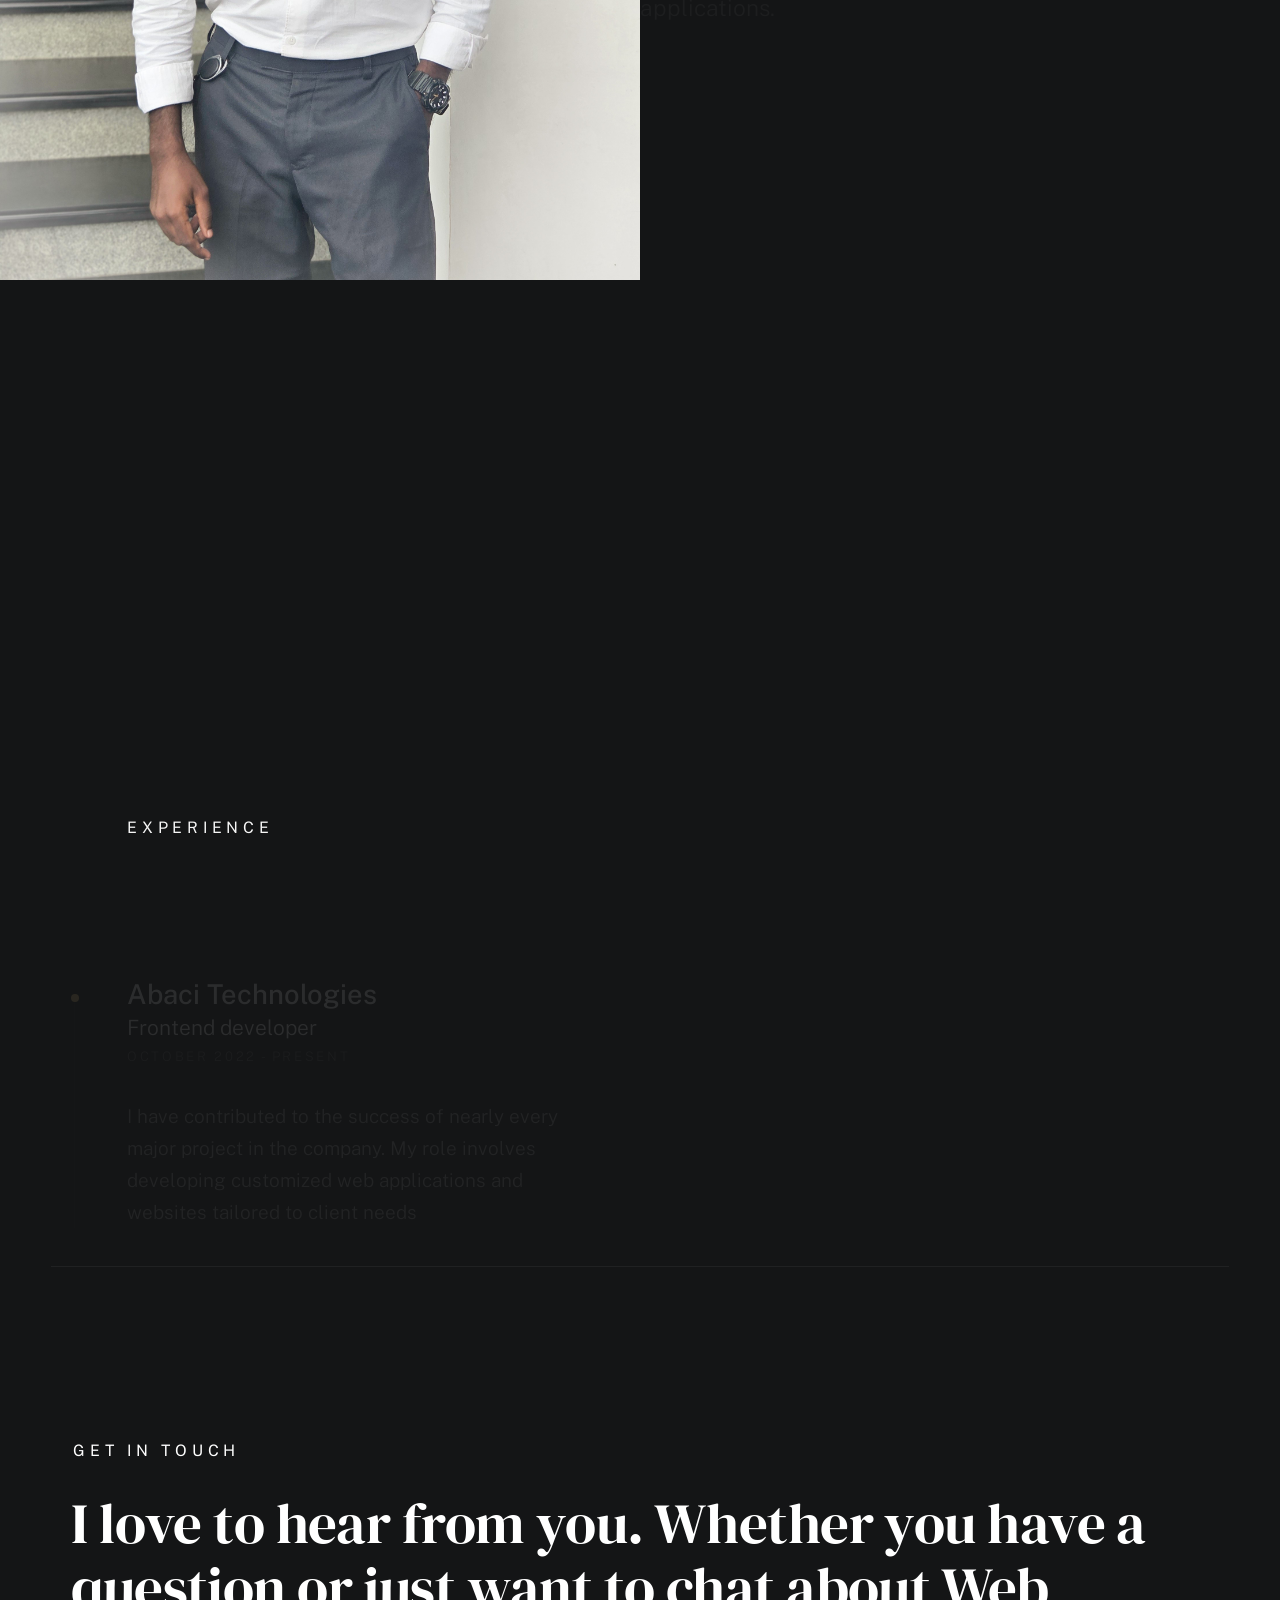
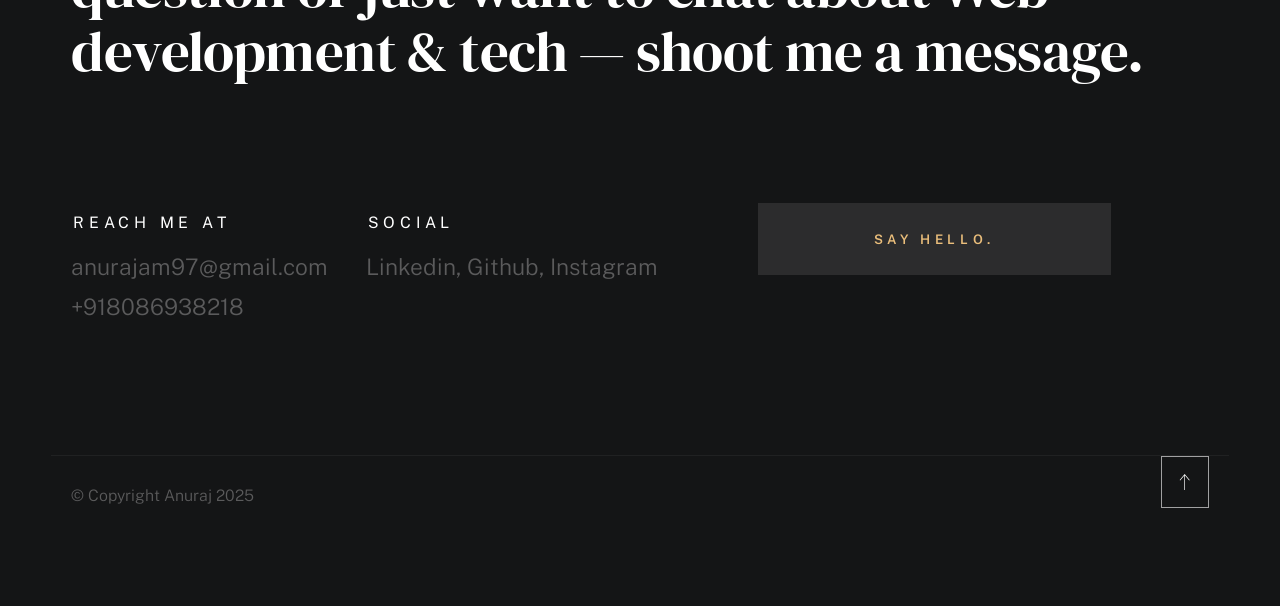
==== commit f3d854ad: "image changed" ====
--- a/index.html
+++ b/index.html
@@ -122,12 +122,12 @@
                 <div class="row about-info wide" data-animate-block>
 
                     <div class="column lg-6 md-12 about-info__pic-block">
-                        <img src="images/about-photo.JPG" 
+                        <img src="images/AnurajAM.JPG" 
                               alt="" class="about-info__pic" data-animate-el>
                     </div>
 
-                    <div class="column lg-6 md-12">
-                        <div class="about-info__text" >
+                    <div class="column lg-6 md-12" >
+                        <div class="about-info__text " data-animate-e >
 
                             <h2 class="text-pretitle with-line" data-animate-el>
                                 About
@@ -151,11 +151,11 @@
                             <li>Context</li>
                             <li>Websocket</li>
                             <li>Socket io</li>
+                            <li>MUI</li>
                             <li>Git</li>
                             <li>Docker</li>
-                            <li>MUI</li>
-                            <li>Figma</li>
                            
+                          
                         </ul>
 
                     </div>
--- a/css/styles.css
+++ b/css/styles.css
@@ -0,0 +1,4240 @@
+/* =================================================================== 
+ * Luther Main Stylesheet
+ * Template Ver. 1.0.0
+ * 02-15-2021
+ * ------------------------------------------------------------------
+ *
+ * TOC:
+ *
+ * # SETTINGS
+ *      ## fonts 
+ *      ## colors
+ *      ## spacing and typescale
+ *      ## grid variables
+ * # NORMALIZE
+ * # BASE SETUP
+ * # GRID
+ *      ## large screen devices 
+ *      ## medium screen devices 
+ *      ## tablet devices 
+ *      ## mobile devices 
+ *      ## small screen devices 
+ *      ## additional column stackpoints 
+ * # UTILITY CLASSES
+ * # TYPOGRAPHY 
+ *      ## base type styles
+ *      ## additional typography & helper classes
+ *      ## lists
+ *      ## spacing
+ * # PRELOADER
+ * # FORM
+ *      ## style placeholder text
+ *      ## change autocomplete styles in Chrome
+ * # BUTTONS
+ * # TABLE
+ * # COMPONENTS
+ *      ## pagination
+ *      ## alert box 
+ *      ## skillbars 
+ *      ## stats tabs
+ * # PROJECT-WIDE SHARED STYLES
+ *      ## media classes
+ *      ## theme-specific typography classes
+ *      ## MailtoUI style overrides
+ * # PAGE WRAP
+ *      ## circles
+ * # SITE HEADER
+ *      ## main navigation
+ *      ## mobile menu toggle
+ * # INTRO
+ *      ## intro social
+ *      ## intro scrolldown
+ * # ABOUT
+ *      ## about info
+ *      ## about expertise
+ *      ## about timelines
+ * # WORKS
+ *      ## works portfolio
+ *      ## modal popup
+ *      ## testimonials
+ *      ## testimonial slider 
+ * # CONTACT
+ * # FOOTER
+ *      ## copyright
+ *      ## go top
+ *
+ * ------------------------------------------------------------------ */
+
+
+/* ===================================================================
+ * # SETTINGS
+ *
+ *
+ * ------------------------------------------------------------------- */
+
+/* ------------------------------------------------------------------- 
+ * ## fonts 
+ * ------------------------------------------------------------------- */
+@import url("https://fonts.googleapis.com/css2?family=DM+Serif+Display&family=DM+Serif+Text:ital@0;1&family=Public+Sans:ital,wght@0,300;0,400;0,500;0,600;0,700;1,300;1,400;1,500;1,600;1,700&display=swap");
+
+:root {
+
+    --font-1 : "Public Sans", sans-serif;
+    --font-2 : "DM Serif Display", serif;
+
+    /* monospace
+    */
+    --font-mono : Consolas, "Andale Mono", Courier, "Courier New", monospace;
+}
+
+/* ------------------------------------------------------------------- 
+ * ## colors
+ * ------------------------------------------------------------------- */
+:root {
+
+    /* color-1(#eabe7c)
+     * color-2(#23967f)
+     */
+    --color-1 : hsla(36, 72%, 70%, 1);
+    --color-2 : hsla(168, 62%, 36%, 1);
+
+    /* theme color variations
+     */
+    --color-1-lighter : hsla(36, 72%, 90%, 1);
+    --color-1-light   : hsla(36, 72%, 80%, 1);
+    --color-1-dark    : hsla(36, 72%, 60%, 1);
+    --color-1-darker  : hsla(36, 72%, 50%, 1);
+    --color-2-lighter : hsla(168, 62%, 56%, 1);
+    --color-2-light   : hsla(168, 62%, 46%, 1);
+    --color-2-dark    : hsla(168, 62%, 26%, 1);
+    --color-2-darker  : hsla(168, 62%, 16%, 1);
+
+    /* feedback colors
+     * color-error(#ffd1d2), color-success(#c8e675), 
+     * color-info(#d7ecfb), color-notice(#fff099)
+     */
+    --color-error           : hsla(359, 100%, 91%, 1);
+    --color-success         : hsla(76, 69%, 68%, 1);
+    --color-info            : hsla(205, 82%, 91%, 1);
+    --color-notice          : hsla(51, 100%, 80%, 1);
+    --color-error-content   : hsla(359, 50%, 50%, 1);
+    --color-success-content : hsla(76, 29%, 28%, 1);
+    --color-info-content    : hsla(205, 32%, 31%, 1);
+    --color-notice-content  : hsla(51, 30%, 30%, 1);
+
+    /* shades 
+     * generated using 
+     * Tint & Shade Generator 
+     * (https://maketintsandshades.com/)
+     */
+    --color-black   : #000000;
+    --color-gray-19 : #020202;
+    --color-gray-18 : #040404;
+    --color-gray-17 : #060607;
+    --color-gray-16 : #080809;
+    --color-gray-15 : #0a0b0b;
+    --color-gray-14 : #0c0d0d;
+    --color-gray-13 : #0e0f0f;
+    --color-gray-12 : #101112;
+    --color-gray-11 : #121314;
+    --color-gray-10 : #141516;
+    --color-gray-9  : #2c2c2d;
+    --color-gray-8  : #434445;
+    --color-gray-7  : #5b5b5c;
+    --color-gray-6  : #727373;
+    --color-gray-5  : #8a8a8b;
+    --color-gray-4  : #a1a1a2;
+    --color-gray-3  : #b9b9b9;
+    --color-gray-2  : #d0d0d0;
+    --color-gray-1  : #e8e8e8;
+    --color-white   : #ffffff;
+
+    /* text
+     */
+    --color-text        : var(--color-gray-4);
+    --color-text-dark   : var(--color-white);
+    --color-text-light  : var(--color-gray-7);
+    --color-placeholder : var(--color-gray-7);
+
+    /* buttons
+     */
+    --color-btn                    : var(--color-gray-9);
+    --color-btn-text               : var(--color-1);
+    --color-btn-hover              : var(--color-white);
+    --color-btn-hover-text         : var(--color-black);
+    --color-btn-primary            : var(--color-1-dark);
+    --color-btn-primary-text       : var(--color-black);
+    --color-btn-primary-hover      : var(--color-1-darker);
+    --color-btn-primary-hover-text : var(--color-black);
+    --color-btn-stroke             : var(--color-white);
+    --color-btn-stroke-text        : var(--color-white);
+    --color-btn-stroke-hover       : var(--color-white);
+    --color-btn-stroke-hover-text  : var(--color-black);
+
+    /* preloader
+     */
+    --color-preloader-bg : var(--color-gray-10);
+    --color-loader       : white;
+    --color-loader-light : rgba(255, 255, 255, 0.1);
+
+    /* others
+     */
+    --color-body    : var(--color-gray-10);
+    --color-border  : rgba(255, 255, 255, .05);
+    --border-radius : 3px;
+}
+
+/* ------------------------------------------------------------------- 
+ * ## spacing and typescale
+ * ------------------------------------------------------------------- */
+:root {
+
+    /* spacing
+     * base font size: 19px 
+     * vertical space unit : 32px
+     */
+    --base-size      : 62.5%;
+    --multiplier     : 1;
+    --base-font-size : calc(1.9rem * var(--multiplier));
+    --space          : calc(3.2rem * var(--multiplier));
+
+    /* vertical spacing 
+     */
+    --vspace-0_125 : calc(0.125 * var(--space));
+    --vspace-0_25  : calc(0.25 * var(--space));
+    --vspace-0_375 : calc(0.375 * var(--space));
+    --vspace-0_5   : calc(0.5 * var(--space));
+    --vspace-0_625 : calc(0.625 * var(--space));
+    --vspace-0_75  : calc(0.75 * var(--space));
+    --vspace-0_875 : calc(0.875 * var(--space));
+    --vspace-1     : calc(var(--space));
+    --vspace-1_25  : calc(1.25 * var(--space));
+    --vspace-1_5   : calc(1.5 * var(--space));
+    --vspace-1_75  : calc(1.75 * var(--space));
+    --vspace-2     : calc(2 * var(--space));
+    --vspace-2_5   : calc(2.5 * var(--space));
+    --vspace-3     : calc(3 * var(--space));
+    --vspace-3_5   : calc(3.5 * var(--space));
+    --vspace-4     : calc(4 * var(--space));
+    --vspace-4_5   : calc(4.5 * var(--space));
+    --vspace-5     : calc(5 * var(--space));
+
+    /* type scale
+     * ratio 1:2 | base: 19px
+     * -------------------------------------------------------
+     *
+     * --text-display-3 = (81.70px)
+     * --text-display-2 = (68.08px)
+     * --text-display-1 = (56.73px)
+     * --text-xxxl      = (47.28px)
+     * --text-xxl       = (39.40px)
+     * --text-xl        = (32.83px)
+     * --text-lg        = (27.36px)
+     * --text-md        = (22.80px)
+     * --text-size      = (19.00px) BASE
+     * --text-sm        = (15.83px)
+     * --text-xs        = (13.19px)
+     *
+     * ---------------------------------------------------------
+     */
+    --text-scale-ratio : 1.2;
+    --text-size        : var(--base-font-size);
+    --text-xs          : calc((var(--text-size) / var(--text-scale-ratio)) / var(--text-scale-ratio));
+    --text-sm          : calc(var(--text-xs) * var(--text-scale-ratio));
+    --text-md          : calc(var(--text-sm) * var(--text-scale-ratio) * var(--text-scale-ratio));
+    --text-lg          : calc(var(--text-md) * var(--text-scale-ratio));
+    --text-xl          : calc(var(--text-lg) * var(--text-scale-ratio));
+    --text-xxl         : calc(var(--text-xl) * var(--text-scale-ratio));
+    --text-xxxl        : calc(var(--text-xxl) * var(--text-scale-ratio));
+    --text-display-1   : calc(var(--text-xxxl) * var(--text-scale-ratio));
+    --text-display-2   : calc(var(--text-display-1) * var(--text-scale-ratio));
+    --text-display-3   : calc(var(--text-display-2) * var(--text-scale-ratio));
+
+    /* default button height
+     */
+    --vspace-btn : var(--vspace-2);
+}
+
+/* on mobile devices below 600px, change the value of '--multiplier' 
+ * to adjust the values of base font size and vertical space unit.
+ */
+@media screen and (max-width: 600px) {
+    :root {
+        --multiplier : .875;
+    }
+}
+
+/* ------------------------------------------------------------------- 
+ * ## grid variables
+ * ------------------------------------------------------------------- */
+:root {
+
+    /* widths for rows and containers
+     */
+    --width-full     : 100%;
+    --width-max      : 1200px;
+    --width-wide     : 1400px;
+    --width-wider    : 1600px;
+    --width-widest   : 1800px;
+    --width-narrow   : 1000px;
+    --width-narrower : 800px;
+    --width-grid-max : var(--width-max);
+
+    /* gutter
+     */
+    --gutter : 2rem;
+}
+
+/* on medium screen devices
+ */
+@media screen and (max-width: 1200px) {
+    :root {
+        --gutter : 1.6rem;
+    }
+}
+
+/* on mobile devices
+ */
+@media screen and (max-width: 600px) {
+    :root {
+        --gutter : 1rem;
+    }
+}
+
+
+
+/* ====================================================================
+ * # NORMALIZE
+ *
+ *
+ * --------------------------------------------------------------------
+ * normalize.css v8.0.1 | MIT License |
+ * github.com/necolas/normalize.css
+ * -------------------------------------------------------------------- */
+
+html {
+    line-height              : 1.15;
+    -webkit-text-size-adjust : 100%;
+}
+
+body {
+    margin : 0;
+}
+
+main {
+    display : block;
+}
+
+h1 {
+    font-size : 2em;
+    margin    : 0.67em 0;
+}
+
+hr {
+    box-sizing : content-box;
+    height     : 0;
+    overflow   : visible;
+}
+
+pre {
+    font-family : monospace, monospace;
+    font-size   : 1em;
+}
+
+a {
+    background-color : transparent;
+}
+
+abbr[title] {
+    border-bottom   : none;
+    text-decoration : underline;
+    text-decoration : underline dotted;
+}
+
+b,
+strong {
+    font-weight : bolder;
+}
+
+code,
+kbd,
+samp {
+    font-family : monospace, monospace;
+    font-size   : 1em;
+}
+
+small {
+    font-size : 80%;
+}
+
+sub,
+sup {
+    font-size      : 75%;
+    line-height    : 0;
+    position       : relative;
+    vertical-align : baseline;
+}
+
+sub {
+    bottom : -0.25em;
+}
+
+sup {
+    top : -0.5em;
+}
+
+img {
+    border-style : none;
+}
+
+button,
+input,
+optgroup,
+select,
+textarea {
+    font-family : inherit;
+    font-size   : 100%;
+    line-height : 1.15;
+    margin      : 0;
+}
+
+button,
+input {
+    overflow : visible;
+}
+
+button,
+select {
+    text-transform : none;
+}
+
+button,
+[type="button"],
+[type="reset"],
+[type="submit"] {
+    -webkit-appearance : button;
+}
+
+button::-moz-focus-inner,
+[type="button"]::-moz-focus-inner,
+[type="reset"]::-moz-focus-inner,
+[type="submit"]::-moz-focus-inner {
+    border-style : none;
+    padding      : 0;
+}
+
+button:-moz-focusring,
+[type="button"]:-moz-focusring,
+[type="reset"]:-moz-focusring,
+[type="submit"]:-moz-focusring {
+    outline : 1px dotted ButtonText;
+}
+
+fieldset {
+    padding : 0.35em 0.75em 0.625em;
+}
+
+legend {
+    box-sizing  : border-box;
+    color       : inherit;
+    display     : table;
+    max-width   : 100%;
+    padding     : 0;
+    white-space : normal;
+}
+
+progress {
+    vertical-align : baseline;
+}
+
+textarea {
+    overflow : auto;
+}
+
+[type="checkbox"],
+[type="radio"] {
+    box-sizing : border-box;
+    padding    : 0;
+}
+
+[type="number"]::-webkit-inner-spin-button,
+[type="number"]::-webkit-outer-spin-button {
+    height : auto;
+}
+
+[type="search"] {
+    -webkit-appearance : textfield;
+    outline-offset     : -2px;
+}
+
+[type="search"]::-webkit-search-decoration {
+    -webkit-appearance : none;
+}
+
+::-webkit-file-upload-button {
+    -webkit-appearance : button;
+    font               : inherit;
+}
+
+details {
+    display : block;
+}
+
+summary {
+    display : list-item;
+}
+
+template {
+    display : none;
+}
+
+[hidden] {
+    display : none;
+}
+
+
+
+/* ===================================================================
+ * # BASE SETUP
+ *
+ *
+ * ------------------------------------------------------------------- */
+
+html {
+    font-size  : var(--base-size);
+    box-sizing : border-box;
+}
+
+*,
+*::before,
+*::after {
+    box-sizing : inherit;
+}
+
+html,
+body {
+    height : 100%;
+}
+
+body {
+    background-color            : var(--color-body);
+    -webkit-overflow-scrolling  : touch;
+    -webkit-text-size-adjust    : 100%;
+    -webkit-tap-highlight-color : rgba(0, 0, 0, 0);
+    -webkit-font-smoothing      : antialiased;
+    -moz-osx-font-smoothing     : grayscale;
+}
+
+p {
+    font-size      : inherit;
+    text-rendering : optimizeLegibility;
+}
+
+a {
+    text-decoration : none;
+}
+
+svg,
+img,
+video {
+    max-width : 100%;
+    height    : auto;
+}
+
+pre {
+    overflow : auto;
+}
+
+div, dl, dt, dd, ul, ol, li, h1, h2, h3, h4, h5, h6, pre, form, p, blockquote, th, td {
+    margin  : 0;
+    padding : 0;
+}
+
+input[type="email"],
+input[type="number"],
+input[type="search"],
+input[type="text"],
+input[type="tel"],
+input[type="url"],
+input[type="password"],
+textarea {
+    -webkit-appearance : none;
+    -moz-appearance    : none;
+    appearance         : none;
+}
+
+
+
+/* ===================================================================
+ * # GRID v4.0.0
+ *
+ *
+ *   -----------------------------------------------------------------
+ * - Grid breakpoints are based on MAXIMUM WIDTH media queries, 
+ *   meaning they apply to that one breakpoint and ALL THOSE BELOW IT.
+ * - Grid columns without a specified width will automatically layout 
+ *   as equal width columns.
+ *
+ * - BLOCK GRID columns(columns inside BLOCK GRID containers) are 
+ *   equally-sized columns define at parent/row level. 
+ *   A BLOCK GRID container's class attribute value begins with "block-".
+ *
+ * ------------------------------------------------------------------- */
+
+/* row 
+ */
+.row {
+    width     : 92%;
+    max-width : var(--width-grid-max);
+    margin    : 0 auto;
+    display   : flex;
+    flex-flow : row wrap;
+}
+
+.row .row {
+    width        : auto;
+    max-width    : none;
+    margin-left  : calc(var(--gutter) * -1);
+    margin-right : calc(var(--gutter) * -1);
+}
+
+/* column
+ */
+.column {
+    display : block;
+    flex    : 1 1 0%;
+    padding : 0 var(--gutter);
+}
+
+.collapse>.column,
+.column.collapse {
+    padding : 0;
+}
+
+/* row utility classes
+ */
+.row.row-wrap {
+    flex-wrap : wrap;
+}
+
+.row.row-nowrap {
+    flex-wrap : nowrap;
+}
+
+.row.row-y-top {
+    align-items : flex-start;
+}
+
+.row.row-y-bottom {
+    align-items : flex-end;
+}
+
+.row.row-y-center {
+    align-items : center;
+}
+
+.row.row-stretch {
+    align-items : stretch;
+}
+
+.row.row-baseline {
+    align-items : baseline;
+}
+
+.row.row-x-left {
+    justify-content : flex-start;
+}
+
+.row.row-x-right {
+    justify-content : flex-end;
+}
+
+.row.row-x-center {
+    justify-content : center;
+}
+
+/* --------------------------------------------------------------------
+ * ## large screen devices 
+ * -------------------------------------------------------------------- */
+.lg-1 {
+    flex  : none;
+    width : 8.33333%;
+}
+
+.lg-2 {
+    flex  : none;
+    width : 16.66667%;
+}
+
+.lg-3 {
+    flex  : none;
+    width : 25%;
+}
+
+.lg-4 {
+    flex  : none;
+    width : 33.33333%;
+}
+
+.lg-5 {
+    flex  : none;
+    width : 41.66667%;
+}
+
+.lg-6 {
+    flex  : none;
+    width : 50%;
+}
+
+.lg-7 {
+    flex  : none;
+    width : 58.33333%;
+}
+
+.lg-8 {
+    flex  : none;
+    width : 66.66667%;
+}
+
+.lg-9 {
+    flex  : none;
+    width : 75%;
+}
+
+.lg-10 {
+    flex  : none;
+    width : 83.33333%;
+}
+
+.lg-11 {
+    flex  : none;
+    width : 91.66667%;
+}
+
+.lg-12 {
+    flex  : none;
+    width : 100%;
+}
+
+.block-lg-one-eight>.column {
+    flex  : none;
+    width : 12.5%;
+}
+
+.block-lg-one-sixth>.column {
+    flex  : none;
+    width : 16.66667%;
+}
+
+.block-lg-one-fifth>.column {
+    flex  : none;
+    width : 20%;
+}
+
+.block-lg-one-fourth>.column {
+    flex  : none;
+    width : 25%;
+}
+
+.block-lg-one-third>.column {
+    flex  : none;
+    width : 33.33333%;
+}
+
+.block-lg-one-half>.column {
+    flex  : none;
+    width : 50%;
+}
+
+.block-lg-whole>.column {
+    flex  : none;
+    width : 100%;
+}
+
+/* --------------------------------------------------------------------
+ * ## medium screen devices 
+ * -------------------------------------------------------------------- */
+@media screen and (max-width: 1200px) {
+    .md-1 {
+        flex  : none;
+        width : 8.33333%;
+    }
+
+    .md-2 {
+        flex  : none;
+        width : 16.66667%;
+    }
+
+    .md-3 {
+        flex  : none;
+        width : 25%;
+    }
+
+    .md-4 {
+        flex  : none;
+        width : 33.33333%;
+    }
+
+    .md-5 {
+        flex  : none;
+        width : 41.66667%;
+    }
+
+    .md-6 {
+        flex  : none;
+        width : 50%;
+    }
+
+    .md-7 {
+        flex  : none;
+        width : 58.33333%;
+    }
+
+    .md-8 {
+        flex  : none;
+        width : 66.66667%;
+    }
+
+    .md-9 {
+        flex  : none;
+        width : 75%;
+    }
+
+    .md-10 {
+        flex  : none;
+        width : 83.33333%;
+    }
+
+    .md-11 {
+        flex  : none;
+        width : 91.66667%;
+    }
+
+    .md-12 {
+        flex  : none;
+        width : 100%;
+    }
+
+    .block-md-one-eight>.column {
+        flex  : none;
+        width : 12.5%;
+    }
+
+    .block-md-one-sixth>.column {
+        flex  : none;
+        width : 16.66667%;
+    }
+
+    .block-md-one-fifth>.column {
+        flex  : none;
+        width : 20%;
+    }
+
+    .block-md-one-fourth>.column {
+        flex  : none;
+        width : 25%;
+    }
+
+    .block-md-one-third>.column {
+        flex  : none;
+        width : 33.33333%;
+    }
+
+    .block-md-one-half>.column {
+        flex  : none;
+        width : 50%;
+    }
+
+    .block-md-whole>.column {
+        flex  : none;
+        width : 100%;
+    }
+
+    .hide-on-md {
+        display : none;
+    }
+}
+
+/* --------------------------------------------------------------------
+ * ## tablet devices 
+ * -------------------------------------------------------------------- */
+@media screen and (max-width: 800px) {
+    .tab-1 {
+        flex  : none;
+        width : 8.33333%;
+    }
+
+    .tab-2 {
+        flex  : none;
+        width : 16.66667%;
+    }
+
+    .tab-3 {
+        flex  : none;
+        width : 25%;
+    }
+
+    .tab-4 {
+        flex  : none;
+        width : 33.33333%;
+    }
+
+    .tab-5 {
+        flex  : none;
+        width : 41.66667%;
+    }
+
+    .tab-6 {
+        flex  : none;
+        width : 50%;
+    }
+
+    .tab-7 {
+        flex  : none;
+        width : 58.33333%;
+    }
+
+    .tab-8 {
+        flex  : none;
+        width : 66.66667%;
+    }
+
+    .tab-9 {
+        flex  : none;
+        width : 75%;
+    }
+
+    .tab-10 {
+        flex  : none;
+        width : 83.33333%;
+    }
+
+    .tab-11 {
+        flex  : none;
+        width : 91.66667%;
+    }
+
+    .tab-12 {
+        flex  : none;
+        width : 100%;
+    }
+
+    .block-tab-one-eight>.column {
+        flex  : none;
+        width : 12.5%;
+    }
+
+    .block-tab-one-sixth>.column {
+        flex  : none;
+        width : 16.66667%;
+    }
+
+    .block-tab-one-fifth>.column {
+        flex  : none;
+        width : 20%;
+    }
+
+    .block-tab-one-fourth>.column {
+        flex  : none;
+        width : 25%;
+    }
+
+    .block-tab-one-third>.column {
+        flex  : none;
+        width : 33.33333%;
+    }
+
+    .block-tab-one-half>.column {
+        flex  : none;
+        width : 50%;
+    }
+
+    .block-tab-whole>.column {
+        flex  : none;
+        width : 100%;
+    }
+
+    .hide-on-tab {
+        display : none;
+    }
+}
+
+/* --------------------------------------------------------------------
+ * ## mobile devices 
+ * -------------------------------------------------------------------- */
+@media screen and (max-width: 600px) {
+    .row {
+        width         : 100%;
+        padding-left  : 6vw;
+        padding-right : 6vw;
+    }
+
+    .row .row {
+        padding-left  : 0;
+        padding-right : 0;
+    }
+
+    .mob-1 {
+        flex  : none;
+        width : 8.33333%;
+    }
+
+    .mob-2 {
+        flex  : none;
+        width : 16.66667%;
+    }
+
+    .mob-3 {
+        flex  : none;
+        width : 25%;
+    }
+
+    .mob-4 {
+        flex  : none;
+        width : 33.33333%;
+    }
+
+    .mob-5 {
+        flex  : none;
+        width : 41.66667%;
+    }
+
+    .mob-6 {
+        flex  : none;
+        width : 50%;
+    }
+
+    .mob-7 {
+        flex  : none;
+        width : 58.33333%;
+    }
+
+    .mob-8 {
+        flex  : none;
+        width : 66.66667%;
+    }
+
+    .mob-9 {
+        flex  : none;
+        width : 75%;
+    }
+
+    .mob-10 {
+        flex  : none;
+        width : 83.33333%;
+    }
+
+    .mob-11 {
+        flex  : none;
+        width : 91.66667%;
+    }
+
+    .mob-12 {
+        flex  : none;
+        width : 100%;
+    }
+
+    .block-mob-one-eight>.column {
+        flex  : none;
+        width : 12.5%;
+    }
+
+    .block-mob-one-sixth>.column {
+        flex  : none;
+        width : 16.66667%;
+    }
+
+    .block-mob-one-fifth>.column {
+        flex  : none;
+        width : 20%;
+    }
+
+    .block-mob-one-fourth>.column {
+        flex  : none;
+        width : 25%;
+    }
+
+    .block-mob-one-third>.column {
+        flex  : none;
+        width : 33.33333%;
+    }
+
+    .block-mob-one-half>.column {
+        flex  : none;
+        width : 50%;
+    }
+
+    .block-mob-whole>.column {
+        flex  : none;
+        width : 100%;
+    }
+
+    .hide-on-mob {
+        display : none;
+    }
+}
+
+/* --------------------------------------------------------------------
+ * ## small screen devices 
+ * --------------------------------------------------------------------*/
+
+/* stack columns on small screen devices
+ */
+@media screen and (max-width: 400px) {
+    .row .row {
+        margin-left  : 0;
+        margin-right : 0;
+    }
+
+    .block-stack>.column,
+    .column {
+        flex         : none;
+        width        : 100%;
+        margin-left  : 0;
+        margin-right : 0;
+        padding      : 0;
+    }
+
+    .hide-on-sm {
+        display : none;
+    }
+}
+
+/* --------------------------------------------------------------------
+ * ## additional column stackpoints 
+ * -------------------------------------------------------------------- */
+@media screen and (max-width: 1000px) {
+
+    .stack-on-1000,
+    .block-stack-on-1000>.column {
+        flex         : none;
+        width        : 100%;
+        margin-left  : 0;
+        margin-right : 0;
+    }
+}
+
+@media screen and (max-width: 700px) {
+
+    .stack-on-700,
+    .block-stack-on-700>.column {
+        flex         : none;
+        width        : 100%;
+        margin-left  : 0;
+        margin-right : 0;
+    }
+}
+
+@media screen and (max-width: 550px) {
+
+    .stack-on-550,
+    .block-stack-on-550>.column {
+        flex         : none;
+        width        : 100%;
+        margin-left  : 0;
+        margin-right : 0;
+    }
+}
+
+
+
+/* ===================================================================
+ * # UTILITY CLASSES
+ *
+ *
+ * ------------------------------------------------------------------- */
+
+/* flex item alignment classes
+ */
+.u-flexitem-center {
+    margin     : auto;
+    align-self : center;
+}
+
+.u-flexitem-left {
+    margin-right : auto;
+    align-self   : center;
+}
+
+.u-flexitem-right {
+    margin-left : auto;
+    align-self  : center;
+}
+
+.u-flexitem-x-center {
+    margin-right : auto;
+    margin-left  : auto;
+}
+
+.u-flexitem-x-left {
+    margin-right : auto;
+}
+
+.u-flexitem-x-right {
+    margin-left : auto;
+}
+
+.u-flexitem-y-center {
+    align-self : center;
+}
+
+.u-flexitem-y-top {
+    align-self : flex-start;
+}
+
+.u-flexitem-y-bottom {
+    align-self : flex-end;
+}
+
+/* misc helper classes
+ */
+.u-clearfix:after {
+    content : "";
+    display : table;
+    clear   : both;
+}
+
+.u-hidden {
+    display : none;
+}
+
+.u-invisible {
+    visibility : hidden;
+}
+
+.u-antialiased {
+    -webkit-font-smoothing  : antialiased;
+    -moz-osx-font-smoothing : grayscale;
+}
+
+.u-overflow-hidden {
+    overflow : hidden;
+}
+
+.u-remove-top {
+    margin-top : 0;
+}
+
+.u-remove-bottom {
+    margin-bottom : 0;
+}
+
+.u-add-half-bottom {
+    margin-bottom : var(--vspace-0_5);
+}
+
+.u-add-bottom {
+    margin-bottom : var(--vspace-1);
+}
+
+.u-no-border {
+    border : none;
+}
+
+.u-fullwidth {
+    width : 100%;
+}
+
+.u-pull-left {
+    float : left;
+}
+
+.u-pull-right {
+    float : right;
+}
+
+
+
+/* ===================================================================
+ * # TYPOGRAPHY 
+ *
+ *
+ * ------------------------------------------------------------------- 
+ * type scale - ratio 1:2 | base: 19px
+ * -------------------------------------------------------------------
+ *
+ * --text-display-3 = (81.70px)
+ * --text-display-2 = (68.08px)
+ * --text-display-1 = (56.73px)
+ * --text-xxxl      = (47.28px)
+ * --text-xxl       = (39.40px)
+ * --text-xl        = (32.83px)
+ * --text-lg        = (27.36px)
+ * --text-md        = (22.80px)
+ * --text-size      = (19.00px) BASE
+ * --text-sm        = (15.83px)
+ * --text-xs        = (13.19px)
+ *
+ * -------------------------------------------------------------------- */
+
+/* --------------------------------------------------------------------
+ * ## base type styles
+ * -------------------------------------------------------------------- */
+body {
+    font-family : var(--font-1);
+    font-size   : var(--base-font-size);
+    font-weight : 300;
+    line-height : var(--vspace-1);
+    color       : var(--color-text);
+}
+
+/* links
+ */
+a {
+    color      : var(--color-1);
+    transition : all 0.3s ease-in-out;
+}
+
+a:focus,
+a:hover,
+a:active {
+    color : var(--color-2);
+}
+
+a:hover,
+a:active {
+    outline : 0;
+}
+
+/* headings
+ */
+h1, h2, h3, h4, h5, h6, 
+.h1, .h2, .h3, .h4, .h5, .h6 {
+    font-family            : var(--font-2);
+    font-weight            : 400;
+    color                  : var(--color-text-dark);
+    font-variant-ligatures : common-ligatures;
+    text-rendering         : optimizeLegibility;
+}
+
+h1, .h1 {
+    margin-top    : var(--vspace-2_5);
+    margin-bottom : var(--vspace-0_75);
+}
+
+h2, .h2, h3, .h3, h4, .h4 {
+    margin-top    : var(--vspace-2);
+    margin-bottom : var(--vspace-0_5);
+}
+
+h5, .h5, h6, .h6 {
+    margin-top    : var(--vspace-1_5);
+    margin-bottom : var(--vspace-0_5);
+}
+
+h1, .h1 {
+    font-size      : var(--text-display-1);
+    line-height    : var(--vspace-2);
+    letter-spacing : -.01em;
+}
+
+@media screen and (max-width: 500px) {
+    h1, .h1 {
+        font-size   : var(--text-xxxl);
+        line-height : calc(1.625 * var(--space));
+    }
+}
+h2, .h2 {
+    font-size   : var(--text-xxl);
+    line-height : var(--vspace-1_5);
+}
+
+h3, .h3 {
+    font-size   : var(--text-xl);
+    line-height : var(--vspace-1_25);
+}
+
+h4, .h4 {
+    font-size   : var(--text-lg);
+    line-height : var(--vspace-1);
+}
+
+h5, .h5 {
+    font-size   : var(--text-md);
+    line-height : var(--vspace-0_875);
+}
+
+h6, .h6 {
+    font-family    : var(--font-1);
+    font-weight    : 600;
+    font-size      : var(--text-sm);
+    line-height    : var(--vspace-0_75);
+    text-transform : uppercase;
+    letter-spacing : .2rem;
+}
+
+/* emphasis, italic,
+ * strong, bold and small text
+ */
+em,
+i,
+strong,
+b {
+    font-size   : inherit;
+    line-height : inherit;
+}
+
+em,
+i {
+    font-style : italic;
+}
+
+strong,
+b {
+    font-weight : 600;
+}
+
+small {
+    font-size   : 75%;
+    font-weight : 400;
+    line-height : var(--vspace-0_5);
+}
+
+/* blockquotes
+ */
+blockquote {
+    margin      : 0 0 var(--vspace-1) 0;
+    padding     : var(--vspace-1) var(--vspace-1_5);
+    border-left : 2px solid var(--color-text-light);
+    position    : relative;
+}
+
+@media screen and (max-width: 400px) {
+    blockquote {
+        padding : var(--vspace-0_75) var(--vspace-0_75);
+    }
+}
+
+blockquote p {
+    font-family : var(--font-1);
+    font-weight : 400;
+    font-size   : var(--text-lg);
+    font-style  : normal;
+    line-height : var(--vspace-1_25);
+    color       : var(--color-text-dark);
+    padding     : 0;
+}
+
+blockquote cite {
+    display     : block;
+    font-family : var(--font-1);
+    font-weight : 400;
+    font-size   : var(--text-sm);
+    line-height : var(--vspace-0_75);
+    font-style  : normal;
+}
+
+blockquote cite:before {
+    content : "\2014 \0020";
+}
+
+blockquote cite,
+blockquote cite a,
+blockquote cite a:visited {
+    color  : var(--color-text-light);
+    border : none;
+}
+
+/* figures
+ */
+figure img,
+p img {
+    margin         : 0;
+    vertical-align : bottom;
+}
+
+figure {
+    display      : block;
+    margin-left  : 0;
+    margin-right : 0;
+}
+
+figure img+figcaption {
+    margin-top : var(--vspace-1);
+}
+
+figcaption {
+    font-style    : italic;
+    font-size     : var(--text-sm);
+    text-align    : center;
+    margin-bottom : 0;
+}
+
+/* preformatted, code
+ */
+var,
+kbd,
+samp,
+code,
+pre {
+    font-family : var(--font-mono);
+}
+
+pre {
+    padding    : var(--vspace-0_75) var(--vspace-1) var(--vspace-1);
+    background : var(--color-gray-9);
+    overflow-x : auto;
+}
+
+code {
+    font-size     : var(--text-sm);
+    line-height   : 1.6rem;
+    margin        : 0 .2rem;
+    padding       : calc(((var(--vspace-1) - 1.6rem) / 2) - .1rem) calc(.8rem - .1rem);
+    white-space   : nowrap;
+    background    : var(--color-gray-9);
+    border        : 1px solid var(--color-gray-8);
+    color         : var(--color-text-dark);
+    border-radius : 3px;
+}
+
+pre>code {
+    display     : block;
+    white-space : pre;
+    line-height : var(--vspace-1);
+    padding     : 0;
+    margin      : 0;
+    border      : none;
+}
+
+/* deleted text, abbreviation,
+ * & mark text
+ */
+del {
+    text-decoration : line-through;
+}
+
+abbr {
+    font-family    : var(--font-1);
+    font-weight    : 600;
+    font-variant   : small-caps;
+    text-transform : lowercase;
+    letter-spacing : .1em;
+}
+
+abbr[title],
+dfn[title] {
+    border-bottom   : 1px dotted;
+    cursor          : help;
+    text-decoration : none;
+}
+
+mark {
+    background : var(--color-white);
+    color      : var(--color-black);
+}
+
+/* horizontal rule
+ */
+hr {
+    border       : solid var(--color-border);
+    border-width : .1rem 0 0;
+    clear        : both;
+    margin       : var(--vspace-2) 0 calc(var(--vspace-2) - 1px);
+    height       : 0;
+}
+
+hr.fancy {
+    border     : none;
+    margin     : var(--vspace-2) 0;
+    height     : var(--vspace-1);
+    text-align : center;
+}
+
+hr.fancy::before {
+    content        : "*****";
+    letter-spacing : .3em;
+}
+
+/* --------------------------------------------------------------------
+ * ## additional typography & helper classes
+ * -------------------------------------------------------------------- */
+.lead,
+.attention-getter {
+    font-family : var(--font-1);
+    font-weight : 300;
+    font-size   : var(--text-md);
+    line-height : var(--vspace-1_25);
+    color       : var(--color-text-dark);
+}
+
+.pull-quote {
+    position   : relative;
+    padding    : 0;
+    margin-top : 0;
+    text-align : center;
+}
+
+.pull-quote blockquote {
+    border      : none;
+    margin      : 0 auto;
+    max-width   : 62rem;
+    padding-top : var(--vspace-2_5);
+    position    : relative;
+}
+
+.pull-quote blockquote p {
+    font-weight : 400;
+    color       : var(--color-text-dark);
+}
+
+.pull-quote blockquote:before {
+    content           : "";
+    display           : block;
+    height            : var(--vspace-1);
+    width             : var(--vspace-1);
+    background-repeat : no-repeat;
+    background        : center center;
+    background-size   : contain;
+    background-image  : url(../images/icons/icon-quote.svg);
+    transform         : translate(-50%, 0, 0);
+    position          : absolute;
+    top               : var(--vspace-1);
+    left              : 50%;
+}
+
+.drop-cap:first-letter {
+    float          : left;
+    font-family    : var(--font-1);
+    font-weight    : 600;
+    font-size      : calc(3 * var(--space));
+    line-height    : 1;
+    padding        : 0 0.125em 0 0;
+    text-transform : uppercase;
+    background     : transparent;
+    color          : var(--color-text-dark);
+}
+
+.text-center {
+    text-align : center;
+}
+
+.text-left {
+    text-align : left;
+}
+
+.text-right {
+    text-align : right;
+}
+
+/* --------------------------------------------------------------------
+ * ## lists
+ * -------------------------------------------------------------------- */
+ol {
+    list-style : decimal;
+}
+
+ul {
+    list-style : disc;
+}
+
+li {
+    display : list-item;
+}
+
+ol,
+ul {
+    margin-left : 1.6rem;
+}
+
+ul li {
+    padding-left : .4rem;
+}
+
+ul ul,
+ul ol,
+ol ol,
+ol ul {
+    margin : 1.6rem 0 1.6rem 1.6rem;
+}
+
+ul.disc li {
+    display    : list-item;
+    list-style : none;
+    padding    : 0 0 0 .8rem;
+    position   : relative;
+}
+
+ul.disc li::before {
+    content        : "";
+    display        : inline-block;
+    width          : 8px;
+    height         : 8px;
+    border-radius  : 50%;
+    background     : var(--color-1);
+    position       : absolute;
+    left           : -.9em;
+    top            : 11px;
+    vertical-align : middle;
+}
+
+dt {
+    margin : 0;
+    color  : var(--color-1);
+}
+
+dd {
+    margin : 0 0 0 2rem;
+}
+
+/* definition list line style 
+ */
+.lining dt,
+.lining dd {
+    display : inline;
+    margin  : 0;
+}
+
+.lining dt+dt:before,
+.lining dd+dt:before {
+    content     : "\A";
+    white-space : pre;
+}
+
+.lining dd+dd:before {
+    content : ", ";
+}
+
+.lining dd+dd:before {
+    content : ", ";
+}
+
+.lining dd:before {
+    content     : ": ";
+    margin-left : -0.2em;
+}
+
+/* definition list dictionary style 
+ */
+.dictionary-style dt {
+    display       : inline;
+    counter-reset : definitions;
+}
+
+.dictionary-style dt+dt:before {
+    content     : ", ";
+    margin-left : -0.2em;
+}
+
+.dictionary-style dd {
+    display           : block;
+    counter-increment : definitions;
+}
+
+.dictionary-style dd:before {
+    content : counter(definitions, decimal) ". ";
+}
+
+/* --------------------------------------------------------------------
+ * ## spacing
+ * -------------------------------------------------------------------- */
+fieldset,
+button,
+.btn {
+    margin-bottom : var(--vspace-0_5);
+}
+
+input,
+textarea,
+select,
+pre,
+blockquote,
+figure,
+figcaption,
+table,
+p,
+ul,
+ol,
+dl,
+form,
+img,
+.video-container,
+.ss-custom-select {
+    margin-bottom : var(--vspace-1);
+}
+
+
+
+/* ===================================================================
+ * # PRELOADER
+ * 
+ * 
+ * -------------------------------------------------------------------
+ * - markup:
+ *
+ * <div id="preloader">
+ *    <div id="loader"></div>
+ * </div>
+ *
+ * ------------------------------------------------------------------- */
+
+#preloader {
+    position        : fixed;
+    display         : flex;
+    flex-flow       : row wrap;
+    justify-content : center;
+    align-items     : center;
+    background      : var(--color-body);
+    z-index         : 500;
+    height          : 100vh;
+    width           : 100%;
+    opacity         : 1;
+}
+
+.no-js #preloader {
+    display : none;
+}
+
+#loader {
+    width             : var(--vspace-2);
+    height            : var(--vspace-2);
+    padding           : 0;
+    background-color  : white;
+    border-radius     : 100%;
+    -webkit-animation : sk-scaleout 1.0s infinite ease-in-out;
+    animation         : sk-scaleout 1.0s infinite ease-in-out;
+}
+
+@-webkit-keyframes sk-scaleout {
+    0% {
+        -webkit-transform : scale(0);
+        transform         : scale(0);
+    }
+
+    100% {
+        -webkit-transform : scale(1);
+        transform         : scale(1);
+        opacity           : 0;
+    }
+}
+
+@keyframes sk-scaleout {
+    0% {
+        transform : scale(0);
+    }
+
+    100% {
+        transform : scale(1);
+        opacity   : 0;
+    }
+}
+
+
+
+/* ===================================================================
+ * # FORM
+ *
+ *
+ * ------------------------------------------------------------------- */
+
+fieldset {
+    border : none;
+}
+
+input[type="email"],
+input[type="number"],
+input[type="search"],
+input[type="text"],
+input[type="tel"],
+input[type="url"],
+input[type="password"],
+textarea,
+select {
+    --input-height      : var(--vspace-2);
+    --input-line-height : var(--vspace-1);
+    --input-vpadding    : calc((var(--input-height) - var(--input-line-height)) / 2);
+    display             : block;
+    height              : var(--input-height);
+    padding             : var(--input-vpadding) 0 calc(var(--input-vpadding) - 1px);
+    border              : 0;
+    outline             : 0;
+    color               : var(--color-text-light);
+    font-family         : var(--font-1);
+    font-size           : calc(var(--text-size) * 0.7778);
+    line-height         : var(--input-line-height);
+    max-width           : 100%;
+    background          : transparent;
+    border-bottom       : 1px solid var(--color-border);
+    transition          : all .3s ease-in-out;
+}
+
+.ss-custom-select {
+    position : relative;
+    padding  : 0;
+}
+
+.ss-custom-select select {
+    -webkit-appearance : none;
+    -moz-appearance    : none;
+    appearance         : none;
+    text-indent        : 0.01px;
+    text-overflow      : '';
+    margin             : 0;
+    vertical-align     : middle;
+    line-height        : var(--vspace-1);
+}
+
+.ss-custom-select select option {
+    padding-left     : 2rem;
+    padding-right    : 2rem;
+    background-color : var(--color-body);
+}
+
+.ss-custom-select select::-ms-expand {
+    display : none;
+}
+
+.ss-custom-select::after {
+    border-bottom    : 1px solid white;
+    border-right     : 1px solid white;
+    content          : '';
+    display          : block;
+    height           : 8px;
+    width            : 8px;
+    margin-top       : -7px;
+    pointer-events   : none;
+    position         : absolute;
+    right            : 2.4rem;
+    top              : 50%;
+    transition       : all 0.15s ease-in-out;
+    transform-origin : 66% 66%;
+    transform        : rotate(45deg);
+}
+
+textarea {
+    min-height : calc(8 * var(--space));
+}
+
+input[type="email"]:focus,
+input[type="number"]:focus,
+input[type="search"]:focus,
+input[type="text"]:focus,
+input[type="tel"]:focus,
+input[type="url"]:focus,
+input[type="password"]:focus,
+textarea:focus,
+select:focus {
+    color         : var(--color-text);
+    border-bottom : 1px solid var(--color-1);
+}
+
+label,
+legend {
+    font-family   : var(--font-1);
+    font-weight   : 600;
+    font-size     : var(--text-sm);
+    line-height   : var(--vspace-0_5);
+    margin-bottom : var(--vspace-0_5);
+    color         : var(--color-text-dark);
+    display       : block;
+}
+
+input[type="checkbox"],
+input[type="radio"] {
+    display : inline;
+}
+
+label>.label-text {
+    display     : inline-block;
+    margin-left : 1rem;
+    font-family : var(--font-1);
+    line-height : inherit;
+}
+
+label>input[type="checkbox"],
+label>input[type="radio"] {
+    margin   : 0;
+    position : relative;
+    top      : 2px;
+}
+
+/* ------------------------------------------------------------------- 
+ * ## style placeholder text
+ * ------------------------------------------------------------------- */
+::-webkit-input-placeholder {
+    /* WebKit, Blink, Edge */
+    color : var(--color-placeholder);
+}
+
+:-moz-placeholder {
+    /* Mozilla Firefox 4 to 18 */
+    color   : var(--color-placeholder);
+    opacity : 1;
+}
+
+::-moz-placeholder {
+    /* Mozilla Firefox 19+ */
+    color   : var(--color-placeholder);
+    opacity : 1;
+}
+
+:-ms-input-placeholder {
+    /* Internet Explorer 10-11 */
+    color : var(--color-placeholder);
+}
+
+::-ms-input-placeholder {
+    /* Microsoft Edge */
+    color : var(--color-placeholder);
+}
+
+::placeholder {
+    /* Most modern browsers support this now. */
+    color : var(--color-placeholder);
+}
+
+/* ------------------------------------------------------------------- 
+ * ## change autocomplete styles in Chrome
+ * ------------------------------------------------------------------- */
+input:-webkit-autofill,
+input:-webkit-autofill:hover,
+input:-webkit-autofill:focus,
+textarea:-webkit-autofill,
+textarea:-webkit-autofill:hover,
+textarea:-webkit-autofill:focus,
+select:-webkit-autofill,
+select:-webkit-autofill:hover,
+select:-webkit-autofill:focus {
+    -webkit-text-fill-color : var(--color-1);
+    transition              : background-color 5000s ease-in-out 0s;
+}
+
+
+
+/* ===================================================================
+ * # BUTTONS
+ *
+ *
+ * ------------------------------------------------------------------- */
+
+.btn,
+button,
+input[type="submit"],
+input[type="reset"],
+input[type="button"] {
+    --btn-height            : var(--vspace-btn);
+    display                 : inline-block;
+    font-family             : var(--font-1);
+    font-weight             : 600;
+    font-size               : var(--text-xs);
+    text-transform          : uppercase;
+    letter-spacing          : .35em;
+    height                  : var(--btn-height);
+    line-height             : calc(var(--btn-height) - 2px);
+    padding                 : 0 3.6rem;
+    margin                  : 0 0.4rem var(--vspace-0_5) 0;
+    color                   : var(--color-btn-text);
+    text-decoration         : none;
+    text-align              : center;
+    white-space             : nowrap;
+    cursor                  : pointer;
+    transition              : all .3s;
+    background-color        : var(--color-btn);
+    border                  : 1px solid var(--color-btn);
+    -webkit-font-smoothing  : antialiased;
+    -moz-osx-font-smoothing : grayscale;
+}
+
+.btn:focus,
+button:focus,
+input[type="submit"]:focus,
+input[type="reset"]:focus,
+input[type="button"]:focus,
+.btn:hover,
+button:hover,
+input[type="submit"]:hover,
+input[type="reset"]:hover,
+input[type="button"]:hover {
+    background-color : var(--color-btn-hover);
+    border-color     : var(--color-btn-hover);
+    color            : var(--color-btn-hover-text);
+    outline          : 0;
+}
+
+/* button primary
+ */
+.btn.btn--primary,
+button.btn--primary,
+input[type="submit"].btn--primary,
+input[type="reset"].btn--primary,
+input[type="button"].btn--primary {
+    background   : var(--color-btn-primary);
+    border-color : var(--color-btn-primary);
+    color        : var(--color-btn-primary-text);
+}
+
+.btn.btn--primary:focus,
+button.btn--primary:focus,
+input[type="submit"].btn--primary:focus,
+input[type="reset"].btn--primary:focus,
+input[type="button"].btn--primary:focus,
+.btn.btn--primary:hover,
+button.btn--primary:hover,
+input[type="submit"].btn--primary:hover,
+input[type="reset"].btn--primary:hover,
+input[type="button"].btn--primary:hover {
+    background   : var(--color-btn-primary-hover);
+    border-color : var(--color-btn-primary-hover);
+    color        : var(--color-btn-primary-hover-text);
+}
+
+/* button modifiers
+ */
+.btn.u-fullwidth,
+button.u-fullwidth {
+    width        : 100%;
+    margin-right : 0;
+}
+
+.btn--small,
+button.btn--small {
+    --btn-height : calc(var(--vspace-btn) - 1.6rem);
+}
+
+.btn--medium,
+button.btn--medium {
+    --btn-height : calc(var(--vspace-btn) + .8rem);
+}
+
+.btn--large,
+button.btn--large {
+    --btn-height : calc(var(--vspace-btn) + 1.6rem);
+}
+
+.btn--stroke,
+button.btn--stroke {
+    background : transparent !important;
+    border     : 1px solid var(--color-btn-stroke);
+    color      : var(--color-btn-stroke-text);
+}
+
+.btn--stroke:focus,
+button.btn--stroke:focus,
+.btn--stroke:hover,
+button.btn--stroke:hover {
+    background : var(--color-btn-stroke-hover) !important;
+    border     : 1px solid var(--color-btn-stroke-hover);
+    color      : var(--color-btn-stroke-hover-text);
+}
+
+.btn--pill,
+button.btn--pill {
+    padding-left  : 3.2rem !important;
+    padding-right : 3.2rem !important;
+    border-radius : 1000px !important;
+}
+
+
+
+/* ===================================================================
+ * # TABLE
+ *
+ *
+ * ------------------------------------------------------------------- */
+
+table {
+    border-width    : 0;
+    width           : 100%;
+    max-width       : 100%;
+    font-family     : var(--font-1);
+    border-collapse : collapse;
+}
+
+th,
+td {
+    padding       : var(--vspace-0_5) 3.2rem calc(var(--vspace-0_5) - 1px);
+    text-align    : left;
+    border-bottom : 1px solid var(--color-border);
+}
+
+th {
+    padding     : var(--vspace-0_5) 3.2rem;
+    color       : var(--color-text-dark);
+    font-family : var(--font-1);
+    font-weight : 600;
+}
+
+th:first-child,
+td:first-child {
+    padding-left : 0;
+}
+
+th:last-child,
+td:last-child {
+    padding-right : 0;
+}
+
+.table-responsive {
+    overflow-x                 : auto;
+    -webkit-overflow-scrolling : touch;
+}
+
+
+
+/* ===================================================================
+ * # COMPONENTS
+ *
+ *
+ * ------------------------------------------------------------------- */
+
+/* -------------------------------------------------------------------
+ * ## pagination
+ * ------------------------------------------------------------------- */
+.pgn {
+    --pgn-num-height : calc(var(--vspace-1) + .4rem);
+    margin           : var(--vspace-1) auto;
+    text-align       : center;
+}
+
+.pgn ul {
+    display         : inline-flex;
+    flex-flow       : row wrap;
+    justify-content : center;
+    list-style      : none;
+    margin-left     : 0;
+    position        : relative;
+    padding         : 0 6rem;
+}
+
+.pgn ul li {
+    margin  : 0;
+    padding : 0;
+}
+
+.pgn__num {
+    font-family   : var(--font-1);
+    font-weight   : 600;
+    font-size     : var(--text-size);
+    line-height   : var(--vspace-1);
+    display       : block;
+    padding       : .2rem 1.2rem;
+    height        : var(--pgn-num-height);
+    margin        : .2rem .2rem;
+    color         : var(--color-text-dark);
+    border-radius : 4px;
+    transition    : all, .3s, ease-in-out;
+}
+
+.pgn__num:focus,
+.pgn__num:hover {
+    background : var(--color-gray-9);
+    color      : var(--color-white);
+}
+
+.pgn .current,
+.pgn .current:focus,
+.pgn .current:hover {
+    background-color : var(--color-gray-9);
+    color            : var(--color-white);
+}
+
+.pgn .inactive,
+.pgn .inactive:focus,
+.pgn .inactive:hover {
+    opacity : 0.4;
+    cursor  : default;
+}
+
+.pgn__prev,
+.pgn__next {
+    display         : inline-flex;
+    flex-flow       : row wrap;
+    justify-content : center;
+    align-items     : center;
+    height          : var(--pgn-num-height);
+    width           : 4.8rem;
+    line-height     : var(--vspace-1);
+    border-radius   : 4px;
+    padding         : 0;
+    margin          : 0;
+    opacity         : 1;
+    font            : 0/0 a;
+    text-shadow     : none;
+    color           : transparent;
+    transition      : all, .3s, ease-in-out;
+    position        : absolute;
+    top             : 50%;
+    transform       : translate(0, -50%);
+}
+
+.pgn__prev:focus,
+.pgn__prev:hover,
+.pgn__next:focus,
+.pgn__next:hover {
+    background-color : var(--color-gray-9);
+}
+
+.pgn__prev svg,
+.pgn__next svg {
+    height     : 2.4rem;
+    width      : 2.4rem;
+    transition : all, .3s, ease-in-out;
+}
+
+.pgn__prev svg path,
+.pgn__next svg path {
+    fill : var(--color-text-dark);
+}
+
+.pgn__prev:focus svg path,
+.pgn__prev:hover svg path,
+.pgn__next:focus svg path,
+.pgn__next:hover svg path {
+    fill : white;
+}
+
+.pgn__prev {
+    left : 0;
+}
+
+.pgn__next {
+    right : 0;
+}
+
+.pgn__prev.inactive,
+.pgn__next.inactive {
+    opacity : 0.4;
+    cursor  : default;
+}
+
+.pgn__prev.inactive:focus,
+.pgn__prev.inactive:hover,
+.pgn__next.inactive:focus,
+.pgn__next.inactive:hover {
+    background-color : transparent;
+}
+
+/* ------------------------------------------------------------------- 
+ * responsive:
+ * pagination
+ * ------------------------------------------------------------------- */
+@media screen and (max-width: 600px) {
+    .pgn ul {
+        padding : 0 5.2rem;
+    }
+}
+
+/* ------------------------------------------------------------------- 
+ * ## alert box 
+ * ------------------------------------------------------------------- */
+.alert-box {
+    padding       : var(--vspace-0_75) 4rem var(--vspace-0_75) 3.2rem;
+    margin-bottom : var(--vspace-1);
+    border-radius : var(--border-radius);
+    font-family   : var(--font-1);
+    font-weight   : 500;
+    font-size     : var(--text-sm);
+    line-height   : var(--vspace-0_75);
+    opacity       : 1;
+    visibility    : visible;
+    position      : relative;
+}
+
+.alert-box__close {
+    position : absolute;
+    display  : block;
+    right    : 1.6rem;
+    top      : 1.6rem;
+    cursor   : pointer;
+    width    : 12px;
+    height   : 12px;
+}
+
+.alert-box__close::before,
+.alert-box__close::after {
+    content  : '';
+    display  : inline-block;
+    width    : 1px;
+    height   : 12px;
+    position : absolute;
+    top      : 0;
+    left     : 5px;
+}
+
+.alert-box__close::before {
+    transform : rotate(45deg);
+}
+
+.alert-box__close::after {
+    transform : rotate(-45deg);
+}
+
+.alert-box--error {
+    background-color : var(--color-error);
+    color            : var(--color-error-content);
+}
+
+.alert-box--error .alert-box__close::before,
+.alert-box--error .alert-box__close::after {
+    background-color : var(--color-error-content);
+}
+
+.alert-box--success {
+    background-color : var(--color-success);
+    color            : var(--color-success-content);
+}
+
+.alert-box--success .alert-box__close::before,
+.alert-box--success .alert-box__close::after {
+    background-color : var(--color-success-content);
+}
+
+.alert-box--info {
+    background-color : var(--color-info);
+    color            : var(--color-info-content);
+}
+
+.alert-box--info .alert-box__close::before,
+.alert-box--info .alert-box__close::after {
+    background-color : var(--color-info-content);
+}
+
+.alert-box--notice {
+    background-color : var(--color-notice);
+    color            : var(--color-notice-content);
+}
+
+.alert-box--notice .alert-box__close::before,
+.alert-box--notice .alert-box__close::after {
+    background-color : var(--color-notice-content);
+}
+
+.alert-box.hideit {
+    opacity    : 0;
+    visibility : hidden;
+    transition : all .5s;
+}
+
+/* ------------------------------------------------------------------- 
+ * ## skillbars 
+ * ------------------------------------------------------------------- */
+.skill-bars {
+    list-style : none;
+    margin     : var(--vspace-2) 0 var(--vspace-1);
+}
+
+.skill-bars li {
+    height        : .4rem;
+    background    : var(--color-gray-9);
+    width         : 100%;
+    margin-bottom : calc(var(--vspace-2) - .4rem);
+    padding       : 0;
+    position      : relative;
+}
+
+.skill-bars li strong {
+    position       : absolute;
+    left           : 0;
+    top            : calc((var(--vspace-1) * 1.25) * -1);
+    font-family    : var(--font-1);
+    font-weight    : 600;
+    color          : var(--color-text-dark);
+    text-transform : uppercase;
+    letter-spacing : .2em;
+    font-size      : var(--text-xs);
+    line-height    : var(--vspace-0_75);
+}
+
+.skill-bars li .progress {
+    background : var(--color-1);
+    position   : relative;
+    height     : 100%;
+}
+
+.skill-bars li .progress span {
+    display       : block;
+    font-family   : var(--font-1);
+    color         : white;
+    font-size     : 1rem;
+    line-height   : 1;
+    background    : var(--color-black);
+    padding       : var(--vspace-0_25);
+    border-radius : 4px;
+    position      : absolute;
+    right         : 0;
+    top           : calc((var(--vspace-1) + .8rem) * -1);
+}
+
+.skill-bars li .progress span::after {
+    position         : absolute;
+    left             : 50%;
+    bottom           : -10px;
+    margin-left      : -5px;
+    width            : 0;
+    height           : 0;
+    border           : 5px solid transparent;
+    border-top-color : var(--color-black, var(--color-black));
+    content          : "";
+}
+
+.skill-bars li .percent5 {
+    width : 5%;
+}
+
+.skill-bars li .percent10 {
+    width : 10%;
+}
+
+.skill-bars li .percent15 {
+    width : 15%;
+}
+
+.skill-bars li .percent20 {
+    width : 20%;
+}
+
+.skill-bars li .percent25 {
+    width : 25%;
+}
+
+.skill-bars li .percent30 {
+    width : 30%;
+}
+
+.skill-bars li .percent35 {
+    width : 35%;
+}
+
+.skill-bars li .percent40 {
+    width : 40%;
+}
+
+.skill-bars li .percent45 {
+    width : 45%;
+}
+
+.skill-bars li .percent50 {
+    width : 50%;
+}
+
+.skill-bars li .percent55 {
+    width : 55%;
+}
+
+.skill-bars li .percent60 {
+    width : 60%;
+}
+
+.skill-bars li .percent65 {
+    width : 65%;
+}
+
+.skill-bars li .percent70 {
+    width : 70%;
+}
+
+.skill-bars li .percent75 {
+    width : 75%;
+}
+
+.skill-bars li .percent80 {
+    width : 80%;
+}
+
+.skill-bars li .percent85 {
+    width : 85%;
+}
+
+.skill-bars li .percent90 {
+    width : 90%;
+}
+
+.skill-bars li .percent95 {
+    width : 95%;
+}
+
+.skill-bars li .percent100 {
+    width : 100%;
+}
+
+/* --------------------------------------------------------------------
+ * ## stats tabs
+ * -------------------------------------------------------------------- */
+.stats-tabs {
+    padding : 0;
+    margin  : var(--vspace-1) 0;
+}
+
+.stats-tabs li {
+    display      : inline-block;
+    margin       : 0 1.6rem var(--vspace-0_5) 0;
+    padding      : 0 1.5rem 0 0;
+    border-right : 1px solid var(--color-border);
+}
+
+.stats-tabs li:last-child {
+    margin  : 0;
+    padding : 0;
+    border  : none;
+}
+
+.stats-tabs li a {
+    display     : block;
+    font-family : var(--font-1);
+    font-size   : var(--text-lg);
+    font-weight : 600;
+    line-height : var(--vspace-1_5);
+    border      : none;
+    color       : var(--color-text-dark);
+}
+
+.stats-tabs li a:hover {
+    color : var(--color-1);
+}
+
+.stats-tabs li a em {
+    display     : block;
+    margin      : 0;
+    font-family : var(--font-1);
+    font-size   : var(--text-sm);
+    line-height : var(--vspace-0_5);
+    font-weight : 400;
+    font-style  : normal;
+    color       : var(--color-text-light);
+}
+
+
+
+/* ===================================================================
+ * # PROJECT-WIDE SHARED STYLES
+ *
+ *
+ * ------------------------------------------------------------------- */
+
+.wide {
+    max-width : var(--width-wide);
+}
+
+.wider {
+    max-width : var(--width-wider);
+}
+
+.narrow {
+    max-width : var(--width-narrow);
+}
+
+[data-animate-el] {
+    opacity : 0;
+}
+
+/* ------------------------------------------------------------------- 
+ * ## media classes
+ * ------------------------------------------------------------------- */
+
+/* floated image
+ */
+
+img.u-pull-right {
+    margin : var(--vspace-0_5) 0 var(--vspace-0_5) var(--vspace-0_875);
+}
+
+img.u-pull-left {
+    margin : var(--vspace-0_5) var(--vspace-0_875) var(--vspace-0_5) 0;
+}
+
+/* responsive video container
+ */
+.video-container {
+    position       : relative;
+    padding-bottom : 56.25%;
+    height         : 0;
+    overflow       : hidden;
+}
+
+.video-container iframe,
+.video-container object,
+.video-container embed,
+.video-container video {
+    position : absolute;
+    top      : 0;
+    left     : 0;
+    width    : 100%;
+    height   : 100%;
+}
+
+/* ------------------------------------------------------------------- 
+ * ## theme-specific typography classes
+ * ------------------------------------------------------------------- */
+.text-pretitle {
+    font-family    : var(--font-1);
+    font-size      : var(--text-sm);
+    font-weight    : 400;
+    color          : var(--color-white);
+    text-transform : uppercase;
+    letter-spacing : .3em;
+    margin-top     : 0;
+    margin-left    : .2rem;
+    margin-bottom  : var(--vspace-0_5);
+    position       : relative;
+}
+
+.text-pretitle.with-line {
+    color        : var(--color-1);
+    padding-left : 6rem;
+    transform    : translateX(-6rem);
+}
+
+.text-pretitle.with-line::before {
+    content          : "";
+    display          : block;
+    height           : 1px;
+    width            : 4rem;
+    background-color : rgba(255, 255, 255, 0.5);
+    position         : absolute;
+    top              : 50%;
+    left             : 0;
+}
+
+.text-huge-title {
+    --text-huge : 10.8rem;
+    font-size   : var(--text-huge);
+    line-height : 1.0740;
+    margin-top  : 0;
+}
+
+/* ------------------------------------------------------------------- 
+ * ## MailtoUI style overrides
+ * ------------------------------------------------------------------- */
+.mailtoui-modal {
+    --mailtoui-modal-box-shadow         : 0 1px 1px rgba(0, 0, 0, 0.08), 0 2px 2px rgba(0, 0, 0, 0.08), 0 4px 4px rgba(0, 0, 0, 0.08), 0 8px 8px rgba(0, 0, 0, 0.08);
+    --mailtoui-modal-head-bgcolor       : var(--color-gray-18);
+    --mailtoui-modal-head-title-color   : white;
+    --mailtoui-modal-body-bgcolor       : var(--color-gray-11);
+    --mailtoui-button-bgcolor           : rgba(255, 255, 255, .04);
+    --mailtoui-button-text-color        : white;
+    --mailtoui-button-bgcolor-hover     : var(--color-1-dark);
+    --mailtoui-button-text-color-hover  : black;
+    --mailtoui-button-text-size         : 16px;
+    --mailtoui-email-address-bgcolor    : var(--color-gray-13);
+    --mailtoui-email-address-text-color : var(--text-color);
+    --border-radius                     : 0;
+    font-family                         : var(--font-1);
+    background-color                    : var(--color-body);
+    color                               : white;
+}
+
+.mailtoui-modal-content {
+    background-color : var(--mailtoui-modal-body-bgcolor);
+    border-radius    : var(--border-radius);
+    box-shadow       : var(--mailtoui-modal-box-shadow);
+}
+
+.mailtoui-modal-content button {
+    font-weight : 400;
+    font-size   : 16px;
+    margin      : 0;
+    padding     : 0;
+}
+
+.mailtoui-modal-head {
+    background-color : var(--mailtoui-modal-head-bgcolor);
+}
+
+.mailtoui-modal-title {
+    font-family : var(--font-1);
+    font-weight : 400;
+    font-size   : 16px;
+    color       : var(--mailtoui-modal-head-title-color);
+}
+
+.mailtoui-modal-close {
+    font        : 0/0 a;
+    text-shadow : none;
+    color       : transparent;
+    font-size   : 32px;
+    font-weight : 300;
+    color       : rgba(255, 255, 255, 0.5);
+}
+
+.mailtoui-modal-close:hover,
+.mailtoui-modal-close:focus {
+    color       : white;
+    font-weight : 300;
+}
+
+.mailtoui-modal-body {
+    background-color : var(--mailtoui-modal-body-bgcolor);
+}
+
+.mailtoui-button-text {
+    font-size      : var(--mailtoui-button-text-size);
+    text-transform : none;
+    letter-spacing : 0;
+}
+
+.mailtoui-button:focus .mailtoui-button-content {
+    background-color : var(--mailtoui-button-bgcolor-hover);
+    color            : var(--mailtoui-button-text-color-hover);
+}
+
+.mailtoui-button-content,
+.mailtoui-button-copy {
+    background-color : var(--mailtoui-button-bgcolor);
+    color            : var(--mailtoui-button-text-color);
+    border-radius    : var(--border-radius);
+    box-shadow       : none;
+}
+
+.mailtoui-button-content:hover,
+.mailtoui-button-content:focus,
+.mailtoui-button-copy:hover,
+.mailtoui-button-copy:focus {
+    background-color : var(--mailtoui-button-bgcolor-hover);
+    color            : var(--mailtoui-button-text-color-hover);
+}
+
+.mailtoui-copy {
+    border-radius : var(--border-radius);
+    box-shadow    : none;
+}
+
+.mailtoui-button-icon-copy {
+    line-height : var(--vspace-1);
+}
+
+.mailtoui-button-copy-clicked,
+.mailtoui-button-copy-clicked:hover,
+.mailtoui-button-copy-clicked:focus {
+    background-color : #1F9D55;
+    color            : white;
+}
+
+.mailtoui-email-address {
+    background-color : var(--mailtoui-email-address-bgcolor);
+    color            : var(--mailtoui-email-address-text-color);
+    font-size        : 16px;
+    line-height      : 1;
+    border-radius    : var(--border-radius);
+}
+
+.mailtoui-brand a {
+    color : rgba(255, 255, 255, 0.12);
+}
+
+.mailtoui-brand a:focus,
+.mailtoui-brand a:hover {
+    font-weight : 300;
+    color       : white;
+}
+
+/* ------------------------------------------------------------------- 
+ * responsive:
+ * project-wide shared styles
+ * ------------------------------------------------------------------- */
+@media screen and (max-width: 800px) {
+    .text-pretitle.with-line {
+        padding-left : 3rem;
+        transform    : translateX(-3rem);
+        transform    : none;
+    }
+
+    .text-pretitle.with-line::before {
+        width : 2rem;
+    }
+}
+
+
+
+/* ===================================================================
+ * # PAGE WRAP
+ *
+ *
+ * ------------------------------------------------------------------- */
+
+.s-pagewrap {
+    --circle-width  : 70vw;
+    --header-height : 6.4rem;
+    display         : flex;
+    flex-direction  : column;
+    min-height      : 100%;
+    overflow        : hidden;
+    position        : relative;
+}
+
+/* --------------------------------------------------------------------
+ * ## circles
+ * -------------------------------------------------------------------- */
+.s-pagewrap .circles,
+.s-pagewrap .circles span {
+    position : absolute;
+}
+
+.s-pagewrap .circles {
+    width  : var(--circle-width);
+    height : var(--circle-width);
+    top    : calc(100vh - var(--circle-width));
+    left   : calc(100% - 33vw);
+}
+
+.s-pagewrap .circles span {
+    display       : block;
+    border        : 1px solid var(--color-1);
+    border-radius : 50%;
+    opacity       : .1;
+    transform     : translate(-50%, -50%);
+    left          : 50%;
+    top           : 50%;
+}
+
+.s-pagewrap .circles span:nth-child(1) {
+    height : 100%;
+    width  : 100%;
+}
+
+.s-pagewrap .circles span:nth-child(2) {
+    height : 80%;
+    width  : 80%;
+}
+
+.s-pagewrap .circles span:nth-child(3) {
+    height : 60%;
+    width  : 60%;
+}
+
+.s-pagewrap .circles span:nth-child(4) {
+    height : 40%;
+    width  : 40%;
+}
+
+.s-pagewrap .circles span:nth-child(5) {
+    height : 20%;
+    width  : 20%;
+}
+
+.ss-preload .s-pagewrap {
+    visibility : hidden;
+}
+
+/* ------------------------------------------------------------------- 
+ * responsive:
+ * page-wrap
+ * ------------------------------------------------------------------- */
+@media screen and (max-width: 800px) {
+    .s-pagewrap .circles {
+        top : calc(var(--header-height) + 5vh);
+    }
+}
+
+
+
+/* ===================================================================
+ * # SITE HEADER
+ *
+ *
+ * ------------------------------------------------------------------- */
+
+.s-header {
+    --box-shadow : 0 1px 1px rgba(0, 0, 0, 0.06), 0 2px 2px rgba(0, 0, 0, 0.06), 0 4px 4px rgba(0, 0, 0, 0.06), 0 8px 8px rgba(0, 0, 0, 0.06);
+    z-index      : 100;
+    width        : 100%;
+    position     : fixed;
+    top          : 0;
+    left         : 0;
+}
+
+.header-mobile {
+    z-index          : 101;
+    display          : none;
+    height           : var(--header-height);
+    background-color : var(--color-body);
+    box-shadow       : var(--box-shadow);
+    border-bottom    : 1px solid var(--color-border);
+}
+
+/* --------------------------------------------------------------------
+ * ## main navigation
+ * -------------------------------------------------------------------- */
+.mobile-home-link a,
+.main-nav a {
+    display             : block;
+    font-size           : 10px;
+    font-weight         : 400;
+    line-height         : var(--header-height);
+    text-transform      : uppercase;
+    letter-spacing      : .35em;
+    color               : white;
+    transition-property : color, background-color;
+}
+
+.mobile-home-link a:focus,
+.mobile-home-link a:hover,
+.main-nav a:focus,
+.main-nav a:hover {
+    color : var(--color-1);
+}
+
+.mobile-home-link {
+    display  : inline-block;
+    position : relative;
+}
+
+.mobile-home-link a {
+    padding     : 0 .4rem;
+    margin-left : 2.4rem;
+}
+
+.main-nav {
+    padding : 0;
+}
+
+.main-nav a {
+    padding : 0 2rem 0 2.4rem;
+}
+
+.main-nav .current a {
+    background-color : var(--color-gray-9);
+}
+
+.main-nav ul {
+    list-style       : none;
+    display          : flex;
+    flex-flow        : row nowrap;
+    margin           : 0;
+    padding          : 0;
+    background-color : var(--color-body);
+    border-width     : 1px;
+    border-color     : var(--color-border);
+    border-style     : none solid solid solid;
+}
+
+.main-nav li {
+    flex         : 1 1 0%;
+    padding-left : 0;
+    border-right : 1px solid var(--color-border);
+}
+
+.main-nav li:last-child {
+    border-right : none;
+}
+
+/* --------------------------------------------------------------------
+ * ## mobile menu toggle
+ * -------------------------------------------------------------------- */
+.mobile-menu-toggle {
+    display  : block;
+    width    : var(--header-height);
+    height   : var(--header-height);
+    position : absolute;
+    top      : 0;
+    right    : .8rem;
+}
+
+.mobile-menu-toggle span {
+    display          : block;
+    background-color : white;
+    width            : 24px;
+    height           : 1px;
+    margin-top       : -1px;
+    font             : 0/0 a;
+    text-shadow      : none;
+    color            : transparent;
+    position         : absolute;
+    right            : 20px;
+    top              : 50%;
+    bottom           : auto;
+    left             : auto;
+    transition       : background-color 0.2s ease-in-out;
+}
+
+.mobile-menu-toggle span::before,
+.mobile-menu-toggle span::after {
+    content             : "";
+    width               : 100%;
+    height              : 100%;
+    background-color    : inherit;
+    transition-duration : 0.2s, 0.2s;
+    transition-delay    : 0.2s, 0s;
+    position            : absolute;
+    left                : 0;
+}
+
+.mobile-menu-toggle span::before {
+    top                 : -8px;
+    transition-property : top, transform;
+}
+
+.mobile-menu-toggle span::after {
+    bottom              : -8px;
+    transition-property : bottom, transform;
+}
+
+/* is clicked 
+ */
+.mobile-menu-toggle.is-clicked span {
+    background-color : rgba(255, 255, 255, 0);
+}
+
+.mobile-menu-toggle.is-clicked span::before,
+.mobile-menu-toggle.is-clicked span::after {
+    background-color : white;
+    transition-delay : 0s, 0.2s;
+}
+
+.mobile-menu-toggle.is-clicked span::before {
+    top       : 0;
+    transform : rotate(45deg);
+}
+
+.mobile-menu-toggle.is-clicked span::after {
+    bottom    : 0;
+    transform : rotate(-45deg);
+}
+
+/* ------------------------------------------------------------------- 
+ * responsive:
+ * site-header
+ * ------------------------------------------------------------------- */
+@media screen and (max-width: 1000px) {
+    .main-nav-wrap {
+        width : 100%;
+    }
+}
+
+@media screen and (max-width: 800px) {
+    .s-header {
+        height : var(--header-height);
+    }
+
+    .header-mobile {
+        display : block;
+    }
+
+    .main-nav-wrap {
+        transform        : scaleY(0);
+        transform-origin : center top;
+        background-color : var(--color-body);
+        border-bottom    : 1px solid var(--color-border);
+        box-shadow       : var(--box-shadow);
+    }
+
+    .main-nav {
+        padding    : var(--vspace-1) 0 var(--vspace-1_5);
+        transform  : translateY(-2rem);
+        opacity    : 0;
+        visibility : hidden;
+    }
+
+    .main-nav a {
+        font-family    : var(--font-2);
+        font-size      : var(--text-md);
+        font-weight    : 400;
+        line-height    : var(--vspace-0_875);
+        text-transform : none;
+        letter-spacing : 0;
+        padding        : var(--vspace-0_5) 2.8rem;
+        color          : var(--color-text);
+    }
+
+    .main-nav a:focus,
+    .main-nav a:hover {
+        color : white;
+    }
+
+    .main-nav .current a {
+        background-color : transparent;
+        color            : var(--color-1);
+    }
+
+    .main-nav ul {
+        display          : block;
+        background-color : transparent;
+        text-align       : left;
+        margin           : 0;
+        border           : none;
+    }
+
+    .main-nav ul li {
+        display : block;
+        border  : none;
+    }
+
+    .main-nav ul li:first-child {
+        display : none;
+    }
+
+    .menu-is-open .s-header {
+        height : auto;
+    }
+
+    .menu-is-open .header-mobile {
+        box-shadow : none;
+    }
+
+    .menu-is-open .main-nav-wrap {
+        transform        : scaleY(1);
+        transition       : transform 0.4s cubic-bezier(0.215, 0.61, 0.355, 1);
+        transition-delay : 0s;
+    }
+
+    .menu-is-open .main-nav {
+        transform        : translateY(0);
+        opacity          : 1;
+        visibility       : visible;
+        transition       : all 0.4s cubic-bezier(0.215, 0.61, 0.355, 1);
+        transition-delay : .4s;
+    }
+}
+
+@media screen and (max-width: 600px) {
+    .main-nav-wrap {
+        padding : 0;
+    }
+}
+
+
+
+/* ===================================================================
+ * # INTRO
+ *
+ *
+ * ------------------------------------------------------------------- */
+
+.s-intro {
+    --gutter               : 6rem;
+    --text-huge-multiplier : 1;
+    position               : relative;
+}
+
+.intro-content {
+    min-height      : calc(25.5 * var(--space));
+    justify-content : center;
+    align-items     : center;
+    padding-top     : calc(16vh + var(--header-height));
+    padding-bottom  : var(--vspace-3);
+}
+
+.intro-content .text-huge-title {
+    font-size     : calc(var(--text-huge) * var(--text-huge-multiplier));
+    padding-right : 5vw;
+}
+
+/* --------------------------------------------------------------------
+ * ## intro social
+ * -------------------------------------------------------------------- */
+.intro-social {
+    z-index          : 1;
+    list-style       : none;
+    display          : flex;
+    font-size        : 1rem;
+    font-weight      : 400;
+    text-transform   : uppercase;
+    letter-spacing   : .3em;
+    margin           : 0;
+    padding          : 0 0 0 9.6rem;
+    transform        : rotate(-90deg) translateX(-50%);
+    transform-origin : left bottom;
+    position         : absolute;
+    top              : 50%;
+    left             : calc(100% - 6rem);
+}
+
+.intro-social li {
+    padding : 0 1.2rem;
+}
+
+.intro-social a {
+    color : var(--color-text-light);
+}
+
+.intro-social a:focus,
+.intro-social a:hover {
+    color : white;
+}
+
+/* --------------------------------------------------------------------
+ * ## intro scrolldown
+ * -------------------------------------------------------------------- */
+.intro-scrolldown {
+    display         : block;
+    height          : var(--vspace-1);
+    width           : var(--vspace-1);
+    display         : flex;
+    justify-content : center;
+    align-items     : center;
+    position        : absolute;
+    bottom          : 4.8rem;
+    right           : 5.8rem;
+}
+
+.intro-scrolldown svg {
+    height : var(--vspace-0_75);
+    width  : var(--vspace-0_75);
+}
+
+.intro-scrolldown svg path {
+    fill       : white;
+    transition : all .3s ease-in-out;
+}
+
+.intro-scrolldown:focus svg path,
+.intro-scrolldown:hover svg path {
+    fill : var(--color-1);
+}
+
+/* ------------------------------------------------------------------- 
+ * responsive:
+ * intro
+ * ------------------------------------------------------------------- */
+@media screen and (max-width: 1600px) {
+    .s-intro {
+        --text-huge-multiplier : .92;
+    }
+}
+
+@media screen and (max-width: 1200px) {
+    .s-intro {
+        --text-huge-multiplier : .85;
+    }
+
+    .intro-social {
+        left : calc(100% - 4rem);
+    }
+
+    .intro-scrolldown {
+        right : 4rem;
+    }
+}
+
+@media screen and (max-width: 1000px) {
+    .s-intro {
+        --text-huge-multiplier : .8;
+    }
+
+    .intro-content {
+        padding-top : calc(14vh + var(--header-height));
+    }
+}
+
+@media screen and (max-width: 900px) {
+    .s-intro {
+        --text-huge-multiplier : .75;
+    }
+
+    .intro-content .text-huge-title br {
+        display : none;
+    }
+}
+
+@media screen and (max-width: 800px) {
+    .s-intro {
+        --gutter               : 4rem;
+        --text-huge-multiplier : .7;
+    }
+
+    .intro-content {
+        min-height  : 0;
+        align-items : flex-start;
+        padding-top : calc(9.6rem + var(--header-height));
+    }
+
+    .intro-content .text-huge-title {
+        padding-right : 0;
+        margin-bottom : var(--vspace-1_5);
+    }
+
+    .intro-social {
+        width         : 100%;
+        flex-wrap     : wrap;
+        padding-left  : 0;
+        padding-right : 8rem;
+        transform     : none;
+        position      : relative;
+        left          : var(--gutter);
+    }
+
+    .intro-social li {
+        padding : 0 .6rem;
+    }
+}
+
+@media screen and (max-width: 600px) {
+    .s-intro {
+        --gutter               : 2rem;
+        --text-huge-multiplier : .58;
+    }
+
+    .intro-scrolldown {
+        right : 2.4rem;
+    }
+}
+
+@media screen and (max-width: 500px) {
+    .s-intro {
+        --text-huge-multiplier : .55;
+    }
+
+    .intro-social {
+        left : 1.4rem;
+    }
+}
+
+@media screen and (max-width: 400px) {
+    .intro-content .text-huge-title {
+        font-size   : var(--text-display-1);
+        line-height : var(--vspace-2);
+    }
+
+    .intro-social {
+        left : 0;
+    }
+}
+
+@media screen and (max-width: 350px) {
+    .intro-social {
+        display : none;
+    }
+}
+
+
+
+/* ===================================================================
+ * # ABOUT
+ *
+ *
+ * ------------------------------------------------------------------- */
+
+.s-about {
+    padding-top    : var(--vspace-4);
+    padding-bottom : var(--vspace-3);
+}
+
+/* --------------------------------------------------------------------
+ * ## about info
+ * -------------------------------------------------------------------- */
+.about-info {
+    --gutter    : 0;
+    width       : 100%;
+    align-items : center;
+}
+
+.about-info__pic {
+    object-fit     : cover;
+    margin         : 0;
+    vertical-align : bottom;
+}
+
+.about-info__text {
+    padding     : var(--vspace-3_5) 10vw var(--vspace-2) 0;
+    /* margin-left : -4rem; */
+}
+
+.about-info__text .text-pretitle {
+    margin-bottom : var(--vspace-1);
+}
+
+.about-info__text .btn {
+    margin-top    : var(--vspace-1);
+    margin-bottom : 0;
+}
+
+/* --------------------------------------------------------------------
+ * ## about expertise
+ * -------------------------------------------------------------------- */
+.about-expertise {
+    padding-top : calc(6 * var(--space));
+}
+
+.about-expertise .skills-list {
+    list-style  : none;
+    margin-top  : var(--vspace-1);
+    margin-left : 0;
+}
+
+.about-expertise .skills-list li {
+    display      : inline-block;
+    padding-left : 0;
+}
+
+.about-expertise .skills-list li:not(:last-child)::after {
+    content : ", ";
+}
+
+/* --------------------------------------------------------------------
+ * ## about timelines
+ * -------------------------------------------------------------------- */
+.about-timelines {
+    --timeline-left-padding : var(--vspace-1_75);
+    --timeline-top-adjust   : var(--vspace-0_5);
+    padding-top             : var(--vspace-3);
+}
+
+.about-timelines .text-pretitle {
+    margin-left : var(--timeline-left-padding);
+}
+
+.timeline {
+    margin-top    : var(--vspace-1_25);
+    padding-right : 1vw;
+    position      : relative;
+}
+
+.timeline::before {
+    content          : "";
+    display          : block;
+    width            : 1px;
+    height           : calc(100% - var(--timeline-top-adjust));
+    background-color : var(--color-border);
+    position         : absolute;
+    top              : var(--timeline-top-adjust);
+    left             : 3px;
+}
+
+.timeline__block {
+    padding-left   : var(--timeline-left-padding);
+    padding-bottom : var(--vspace-0_5);
+    position       : relative;
+}
+
+.timeline__block:last-child {
+    padding-bottom : 0;
+}
+
+.timeline__bullet {
+    display          : block;
+    height           : 8px;
+    width            : 8px;
+    border-radius    : 50%;
+    background-color : var(--color-1);
+    position         : absolute;
+    top              : var(--timeline-top-adjust);
+    left             : 0;
+}
+
+.timeline__title {
+    font-family   : var(--font-1);
+    font-weight   : 500;
+    font-size     : var(--text-lg);
+    margin-top    : 0;
+    margin-bottom : var(--vspace-0_125);
+}
+
+.timeline__meta {
+    font-family   : var(--font-1);
+    font-weight   : 300;
+    font-size     : calc(var(--text-size) * 1.1053);
+    margin-top    : 0;
+    margin-bottom : var(--vspace-0_125);
+}
+
+.timeline__timeframe {
+    font-size      : var(--text-xs);
+    line-height    : var(--vspace-0_75);
+    text-transform : uppercase;
+    letter-spacing : .2em;
+    color          : var(--color-text-light);
+    margin-top     : -.2rem;
+}
+
+/* ------------------------------------------------------------------- 
+ * responsive:
+ * about
+ * ------------------------------------------------------------------- */
+@media screen and (max-width: 1300px) {
+    .about-info__text {
+        padding : var(--vspace-2) 8rem var(--vspace-1_5) 0;
+    }
+}
+
+@media screen and (max-width: 1200px) {
+    .about-info {
+        --gutter  : 1.6rem;
+        width     : 92%;
+        max-width : 800px;
+    }
+
+    .about-info__text {
+        padding     : var(--vspace-1) 0 0 0;
+        margin-left : 0;
+    }
+}
+
+@media screen and (max-width: 1000px) {
+    .about-timelines {
+        --timeline-left-padding : var(--vspace-1_25);
+    }
+}
+
+@media screen and (max-width: 800px) {
+    .about-timelines {
+        --timeline-left-padding : var(--vspace-1_5);
+    }
+
+    .about-timelines .column+.column {
+        margin-top : var(--vspace-1_5);
+    }
+}
+
+@media screen and (max-width: 600px) {
+    .about-info {
+        width : 100%;
+    }
+}
+
+@media screen and (max-width: 400px) {
+    .about-timelines {
+        --timeline-left-padding : var(--vspace-1);
+    }
+}
+
+
+
+/* ===================================================================
+ * # WORKS
+ *
+ *
+ * ------------------------------------------------------------------- */
+
+.s-works {
+    padding-top    : var(--vspace-5);
+    padding-bottom : var(--vspace-3_5);
+}
+
+.s-works .h1 {
+    margin-top : 0;
+}
+
+/* --------------------------------------------------------------------
+ * ## works portfolio
+ * -------------------------------------------------------------------- */
+.folio-list {
+    --item-min-height : var(--vspace-4_5);
+    list-style        : none;
+    margin-top        : var(--vspace-4);
+    margin-bottom     : var(--vspace-1);
+    margin-left       : 0;
+}
+
+.folio-list__item {
+    margin-bottom : var(--vspace-1);
+    position      : relative;
+}
+
+.folio-list__item-link {
+    display             : block;
+    width               : 100%;
+    padding-left        : calc(5.5 * var(--space));
+    color               : white;
+    transition-duration : .5s;
+    position            : relative;
+}
+
+.folio-list__item-link:focus,
+.folio-list__item-link:hover {
+    color   : var(--color-1);
+    outline : 0;
+}
+
+.folio-list__item-link:focus .folio-list__item-pic::before,
+.folio-list__item-link:hover .folio-list__item-pic::before {
+    opacity    : 1;
+    visibility : visible;
+}
+
+.folio-list__item-link:focus .folio-list__item-pic::after,
+.folio-list__item-link:hover .folio-list__item-pic::after {
+    opacity    : 1;
+    visibility : visible;
+    transform  : scale(1);
+}
+
+.folio-list__item-link:focus .folio-list__item-text::before,
+.folio-list__item-link:hover .folio-list__item-text::before {
+    width : 100%;
+}
+
+.folio-list__item-pic {
+    display  : block;
+    position : absolute;
+    top      : 0;
+    left     : 0;
+}
+
+.folio-list__item-pic img {
+    vertical-align : bottom;
+    object-fit     : cover;
+    width          : var(--item-min-height);
+    height         : var(--item-min-height);
+    margin         : 0;
+}
+
+.folio-list__item-pic::before,
+.folio-list__item-pic::after {
+    transition : all, 0.5s cubic-bezier(0.215, 0.61, 0.355, 1);
+}
+
+.folio-list__item-pic::before {
+    z-index          : 1;
+    content          : "";
+    display          : block;
+    background-color : rgba(255, 255, 255, 0.75);
+    position         : absolute;
+    top              : 0;
+    left             : 0;
+    right            : 0;
+    bottom           : 0;
+    width            : 100%;
+    height           : 100%;
+    opacity          : 0;
+    visibility       : hidden;
+}
+
+.folio-list__item-pic::after {
+    z-index     : 2;
+    display     : block;
+    content     : "+";
+    font-family : var(--font-1);
+    font-weight : 300;
+    font-size   : 2.2rem;
+    color       : black;
+    text-align  : center;
+    height      : var(--vspace-1);
+    width       : var(--vspace-1);
+    line-height : var(--vspace-1);
+    transform   : scale(0.2);
+    opacity     : 0;
+    visibility  : hidden;
+    position    : absolute;
+    top         : calc(50% - var(--vspace-0_5));
+    left        : calc(50% - var(--vspace-0_5));
+}
+
+.folio-list__item-text::before,
+.folio-list__item-title,
+.folio-list__item-cat {
+    transition : all, 0.5s cubic-bezier(0.215, 0.61, 0.355, 1);
+}
+
+.folio-list__item-text {
+    padding-top : var(--vspace-0_5);
+    border-top  : 1px solid var(--color-border);
+    min-height  : var(--item-min-height);
+    position    : relative;
+}
+
+.folio-list__item-text::before {
+    content          : "";
+    display          : block;
+    width            : 0;
+    height           : 1px;
+    background-color : var(--color-text-light);
+    position         : absolute;
+    top              : 0;
+    left             : 0;
+}
+
+.folio-list__item-title {
+    font-family : var(--font-1);
+    font-weight : 500;
+    font-size   : var(--text-lg);
+}
+
+.folio-list__item-cat {
+    font-size   : var(--text-sm);
+    color       : var(--color-text-light);
+    line-height : var(--vspace-0_75);
+    margin-left : .2rem;
+}
+
+.folio-list__proj-link {
+    display  : block;
+    height   : var(--vspace-1);
+    width    : var(--vspace-1);
+    position : absolute;
+    top      : .8rem;
+    right    : var(--vspace-0_75);
+}
+
+.folio-list__proj-link svg {
+    height    : var(--vspace-0_5);
+    width     : var(--vspace-0_5);
+    transform : translate(-50%, -50%) rotate(-45deg);
+    position  : absolute;
+    top       : 50%;
+    left      : 50%;
+}
+
+.folio-list__proj-link svg path {
+    fill : white;
+}
+
+.folio-list__proj-link:hover {
+    transform : scale(1.2);
+}
+
+/* ------------------------------------------------------------------- 
+ * ## modal popup
+ * ------------------------------------------------------------------- */
+.modal-popup {
+    max-width        : 680px;
+    background-color : white;
+    font-size        : calc(var(--text-size) * 0.9447);
+    line-height      : var(--vspace-0_875);
+    color            : rgba(0, 0, 0, 0.75);
+    overflow-y       : auto;
+    position         : relative;
+}
+
+.modal-popup img {
+    margin-bottom : var(--vspace-0_75);
+}
+
+.modal-popup h5 {
+    font-family   : var(--font-1);
+    font-size     : var(--text-size);
+    line-height   : var(--vspace-1);
+    font-weight   : 500;
+    margin-top    : 0;
+    margin-bottom : var(--vspace-0_25);
+    color         : black;
+}
+
+.modal-popup__desc {
+    padding : 0 var(--vspace-1_25) var(--vspace-0_25);
+}
+
+.modal-popup__cat {
+    list-style   : none;
+    margin-left  : 0;
+    font-size    : var(--text-sm);
+    line-height  : var(--vspace-0_5);
+    color        : rgba(0, 0, 0, 0.6);
+    padding-left : calc(0.875 * var(--space));
+    position     : relative;
+}
+
+.modal-popup__cat::before {
+    content             : "";
+    display             : block;
+    height              : calc(0.625 * var(--space));
+    width               : calc(0.625 * var(--space));
+    background-repeat   : no-repeat;
+    background-position : center;
+    background-size     : contain;
+    background-image    : url(../images/icons/icon-tag.svg);
+    position            : absolute;
+    left                : 0;
+    top                 : -0.15em;
+}
+
+.modal-popup__cat li {
+    display      : inline;
+    padding-left : 0;
+}
+
+.modal-popup__cat li::after {
+    content : ", ";
+}
+
+.modal-popup__cat li:last-child::after {
+    display : none;
+}
+
+.modal-popup__details {
+    background-color : rgba(0, 0, 0, 0.3);
+    font-size        : var(--text-xs);
+    line-height      : var(--vspace-1_25);
+    color            : white;
+    padding          : 0 1.2rem;
+    position         : absolute;
+    top              : var(--vspace-1);
+    left             : var(--vspace-1);
+}
+
+.modal-popup__details:focus,
+.modal-popup__details:hover {
+    background-color : var(--color-body);
+    color            : white;
+}
+
+/* ------------------------------------------------------------------- 
+ * ## testimonials
+ * ------------------------------------------------------------------- */
+.testimonials {
+    margin-top : var(--vspace-3);
+}
+
+.testimonials .swiper-container {
+    padding-bottom : var(--vspace-2_5);
+}
+
+.testimonials .swiper-container-horizontal .swiper-pagination-bullets .swiper-pagination-bullet {
+    margin : 0 9px;
+}
+
+.testimonials .swiper-pagination-bullet {
+    width      : 6px;
+    height     : 6px;
+    background : white;
+    opacity    : 0.4;
+}
+
+.testimonials .swiper-pagination-bullet-active {
+    background : var(--color-1);
+    opacity    : 1;
+}
+
+/* ------------------------------------------------------------------- 
+ * ## testimonial slider 
+ * ------------------------------------------------------------------- */
+.testimonial-slider__slide {
+    position : relative;
+}
+
+.testimonial-slider__slide:hover .testimonial-slider__avatar {
+    filter : none;
+}
+
+.testimonial-slider__slide:hover .testimonial-slider__cite strong {
+    color : var(--color-1);
+}
+
+.testimonial-slider__slide:hover .testimonial-slider__cite span {
+    color : white;
+}
+
+.testimonial-slider__author {
+    display       : inline-block;
+    min-height    : var(--vspace-2);
+    margin-bottom : var(--vspace-0_5);
+    padding-left  : var(--vspace-2_5);
+    position      : relative;
+}
+
+.testimonial-slider__avatar {
+    width         : var(--vspace-1_75);
+    height        : var(--vspace-1_75);
+    border-radius : 100%;
+    outline       : none;
+    position      : absolute;
+    top           : 0;
+    left          : 0;
+    filter        : grayscale(100%);
+    transition    : all 0.3s ease-in-out;
+}
+
+.testimonial-slider__cite {
+    display : block;
+}
+
+.testimonial-slider__cite strong,
+.testimonial-slider__cite span {
+    font-style : normal;
+    transition : all 0.3s ease-in-out;
+}
+
+.testimonial-slider__cite strong {
+    font-size   : calc(var(--text-size) * 0.8947);
+    font-weight : 400;
+    line-height : var(--vspace-0_75);
+    color       : white;
+}
+
+.testimonial-slider__cite span {
+    display     : block;
+    font-size   : calc(var(--text-size) * 0.7368);
+    font-weight : 300;
+    line-height : var(--vspace-0_5);
+    color       : var(--color-text-light);
+}
+
+/* ------------------------------------------------------------------- 
+ * responsive:
+ * works
+ * ------------------------------------------------------------------- */
+@media screen and (max-width: 1200px) {
+    .folio-list__item-title {
+        font-size   : var(--text-md);
+        line-height : var(--vspace-0_875);
+    }
+
+    .folio-list__item-cat {
+        font-size : var(--text-xs);
+    }
+}
+
+@media screen and (max-width: 1000px) {
+    .folio-list__item-title {
+        font-size   : var(--text-lg);
+        line-height : var(--vspace-1);
+    }
+
+    .folio-list__item-cat {
+        font-size : var(--text-sm);
+    }
+}
+
+@media screen and (max-width: 800px) {
+    .s-works {
+        padding-top    : var(--vspace-4);
+        padding-bottom : var(--vspace-3);
+    }
+}
+
+@media screen and (max-width: 600px) {
+    .folio-list__item-title {
+        font-size   : var(--text-md);
+        line-height : var(--vspace-0_875);
+    }
+
+    .folio-list__proj-link {
+        right : var(--vspace-0_5);
+    }
+}
+
+@media screen and (max-width: 500px) {
+    .folio-list {
+        --item-min-height : var(--vspace-3_5);
+    }
+
+    .folio-list__item {
+        margin-bottom : var(--vspace-0_75);
+    }
+
+    .folio-list__item-link {
+        padding-left : calc(4.25 * var(--space));
+    }
+}
+
+@media screen and (max-width: 400px) {
+    .folio-list .column {
+        flex  : none;
+        width : 50%;
+    }
+
+    .folio-list__item {
+        margin-bottom : 0;
+    }
+
+    .folio-list__item-link {
+        padding-left : 0;
+    }
+
+    .folio-list__item-pic {
+        position : static;
+    }
+
+    .folio-list__item-pic img {
+        max-width : 100%;
+        width     : 100%;
+        height    : auto;
+    }
+
+    .folio-list__item-text,
+    .folio-list__proj-link {
+        display : none;
+    }
+
+    .modal-popup__desc {
+        padding : 0 var(--vspace-1) var(--vspace-0_25);
+    }
+}
+
+
+
+/* ===================================================================
+ * # CONTACT
+ *
+ *
+ * ------------------------------------------------------------------- */
+
+.contact-top {
+    padding-top : var(--vspace-5);
+    border-top  : 1px solid var(--color-border);
+}
+
+.contact-top .h1 {
+    margin-top : 0;
+}
+
+.contact-bottom {
+    padding-bottom : var(--vspace-3);
+    margin-top     : var(--vspace-3);
+    border-bottom  : 1px solid var(--color-border);
+}
+
+.contact-bottom .text-pretitle {
+    margin-bottom : var(--vspace-0_125);
+}
+
+.contact-links,
+.contact-social {
+    font-size   : var(--text-md);
+    font-weight : 300;
+    line-height : var(--vspace-1_25);
+    color       : var(--color-text-light);
+}
+
+.contact-links a,
+.contact-social a {
+    color : var(--color-text-light);
+}
+
+.contact-links a:focus,
+.contact-links a:hover,
+.contact-social a:focus,
+.contact-social a:hover {
+    color : var(--color-1);
+}
+
+.contact-social {
+    list-style  : none;
+    margin-left : 0;
+}
+
+.contact-social li {
+    display      : inline-block;
+    padding-left : 0;
+}
+
+.contact-social li::after {
+    content : ",  ";
+}
+
+.contact-social li:last-child::after {
+    display : none;
+}
+
+.contact-btn {
+    margin-left  : auto;
+    margin-right : 5vw;
+}
+
+/* ------------------------------------------------------------------- 
+ * responsive:
+ * contact
+ * ------------------------------------------------------------------- */
+@media screen and (max-width: 1200px) {
+    .contact-btn {
+        margin-top   : var(--vspace-0_5);
+        margin-left  : 0;
+        margin-right : 0;
+    }
+}
+
+@media screen and (max-width: 800px) {
+    .contact-top {
+        padding-top : var(--vspace-4);
+    }
+}
+
+
+
+/* ===================================================================
+ * # FOOTER
+ *
+ *
+ * ------------------------------------------------------------------- */
+
+.s-footer {
+    margin-top     : auto;
+    padding-top    : var(--vspace-1);
+    padding-bottom : var(--vspace-3);
+    color          : var(--color-text-light);
+}
+
+.s-footer>.row {
+    position : relative;
+}
+
+.s-footer a {
+    color : var(--color-text);
+}
+
+.s-footer a:focus,
+.s-footer a:hover {
+    color : white;
+}
+
+/* ------------------------------------------------------------------- 
+ * ## copyright
+ * ------------------------------------------------------------------- */
+.ss-copyright {
+    margin-top   : calc(var(--vspace-0_25) * -1);
+    margin-right : 5.2rem;
+    line-height  : var(--vspace-0_875);
+}
+
+.ss-copyright span {
+    font-size : var(--text-sm);
+    display   : inline-block;
+}
+
+.ss-copyright span::after {
+    content : "|";
+    display : inline-block;
+    padding : 0 .8rem 0 1rem;
+    color   : rgba(255, 255, 255, 0.1);
+}
+
+.ss-copyright span:last-child::after {
+    display : none;
+}
+
+/* ------------------------------------------------------------------- 
+ * ## go top
+ * ------------------------------------------------------------------- */
+.ss-go-top {
+    z-index  : 2;
+    position : absolute;
+    top      : calc(var(--vspace-1) * -1);
+    right    : var(--gutter);
+}
+
+.ss-go-top a {
+    display          : flex;
+    align-items      : center;
+    justify-content  : center;
+    text-decoration  : none;
+    border           : 0 none;
+    height           : calc(1.625 * var(--space));
+    width            : var(--vspace-1_5);
+    background-color : var(--color-body);
+    position         : relative;
+    border           : 1px solid var(--color-text);
+}
+
+.ss-go-top a:focus,
+.ss-go-top a:hover {
+    background-color : white;
+    border-color     : white;
+}
+
+.ss-go-top a:focus svg path,
+.ss-go-top a:hover svg path {
+    fill : black;
+}
+
+.ss-go-top svg {
+    height     : var(--vspace-0_5);
+    width      : var(--vspace-0_5);
+    transition : all 0.3s ease-in-out;
+}
+
+.ss-go-top svg path {
+    fill : white;
+}
+
+/* ------------------------------------------------------------------- 
+ * responsive:
+ * footer
+ * ------------------------------------------------------------------- */
+@media screen and (max-width: 600px) {
+    .ss-copyright span {
+        display : block;
+    }
+
+    .ss-copyright span::after {
+        display : none;
+    }
+
+    .ss-go-top {
+        top   : calc(var(--vspace-0_25) * -1);
+        right : calc(6vw + var(--gutter));
+    }
+}
+
+@media screen and (max-width: 400px) {
+    .ss-go-top {
+        right : 6vw;
+    }
+}
